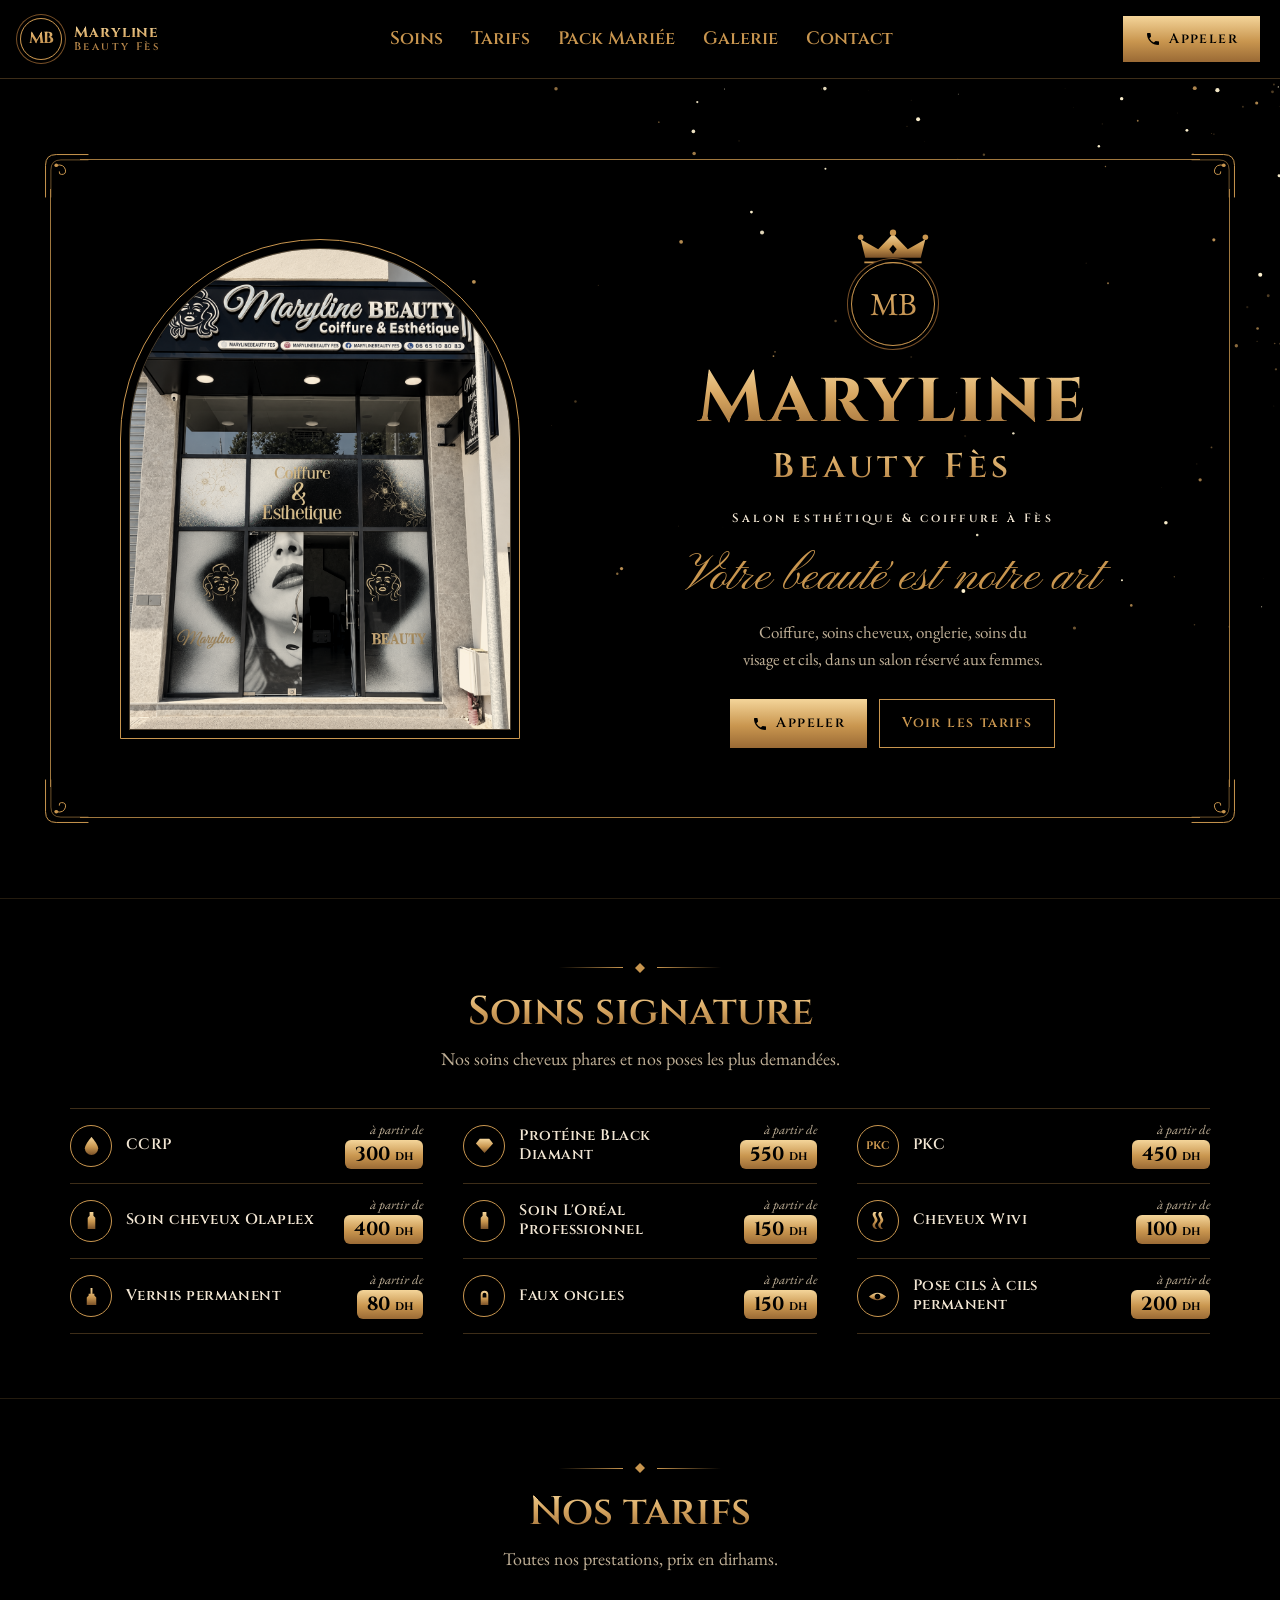
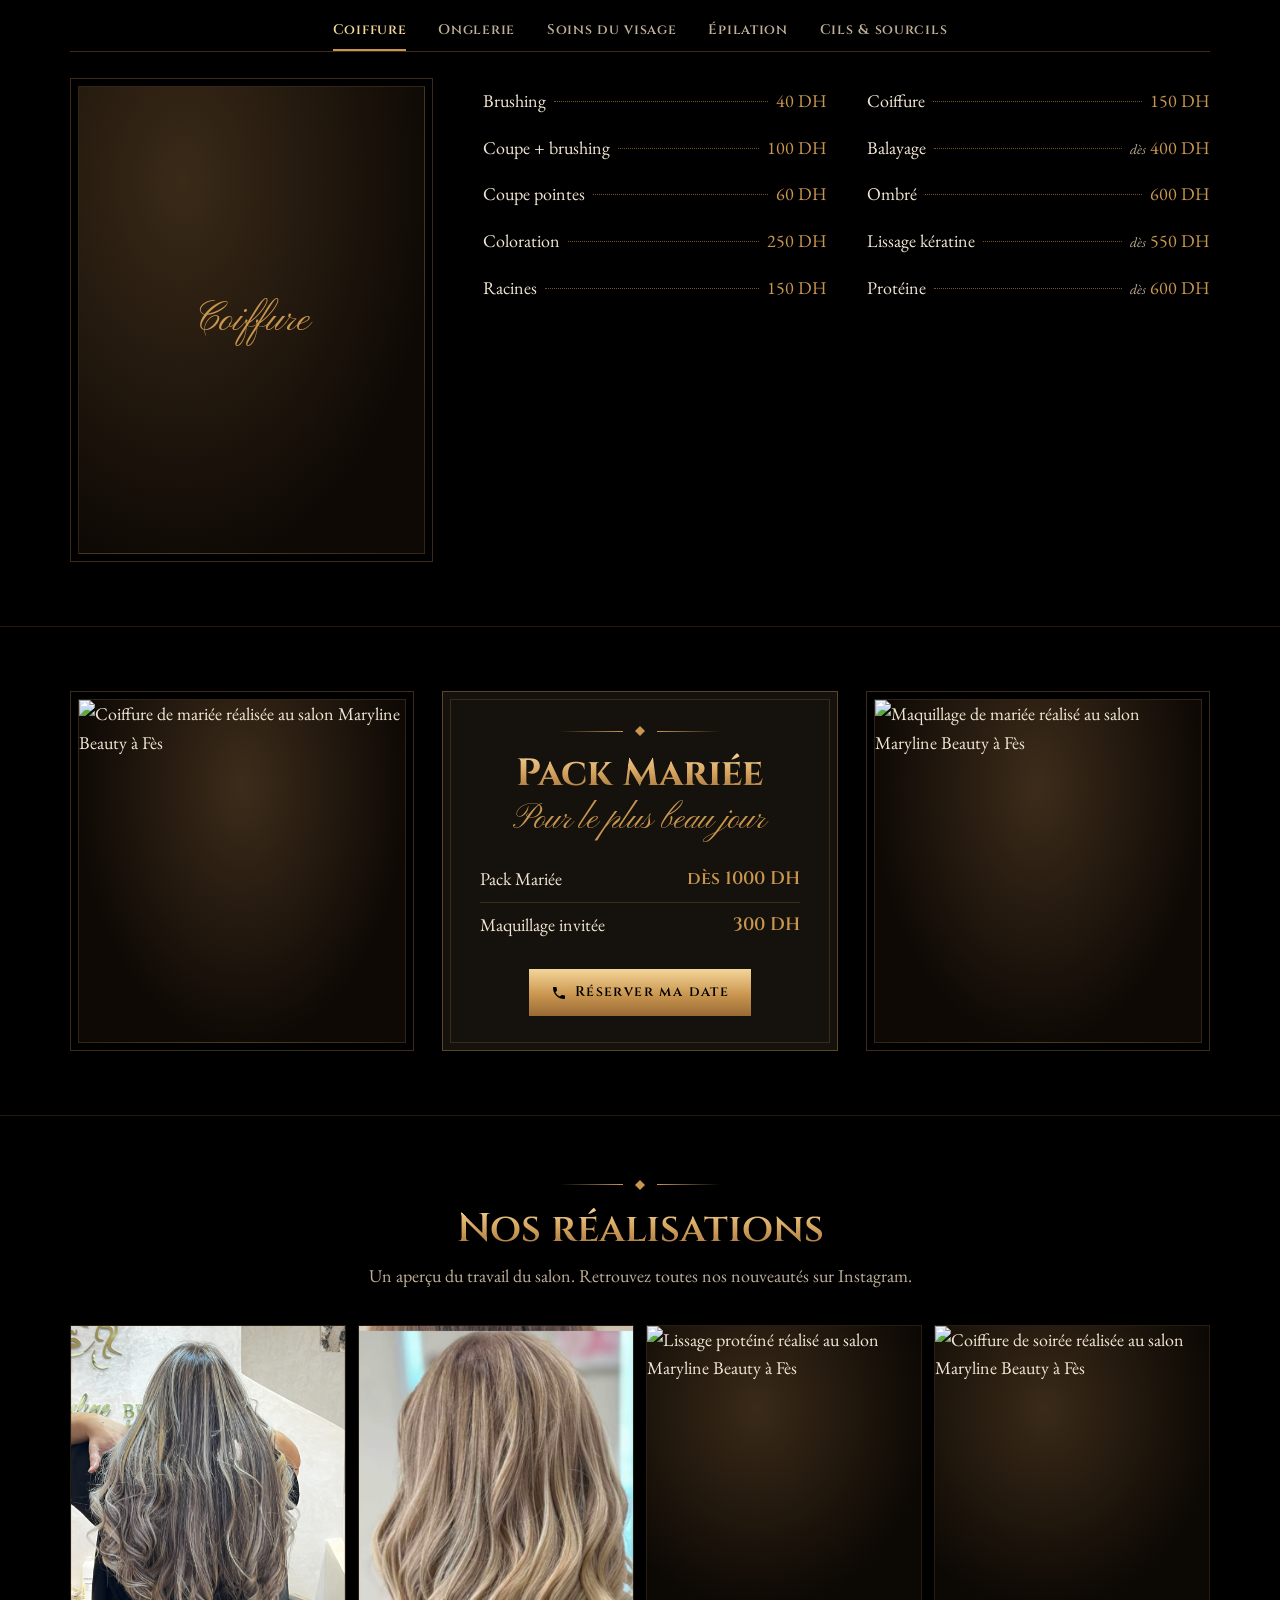
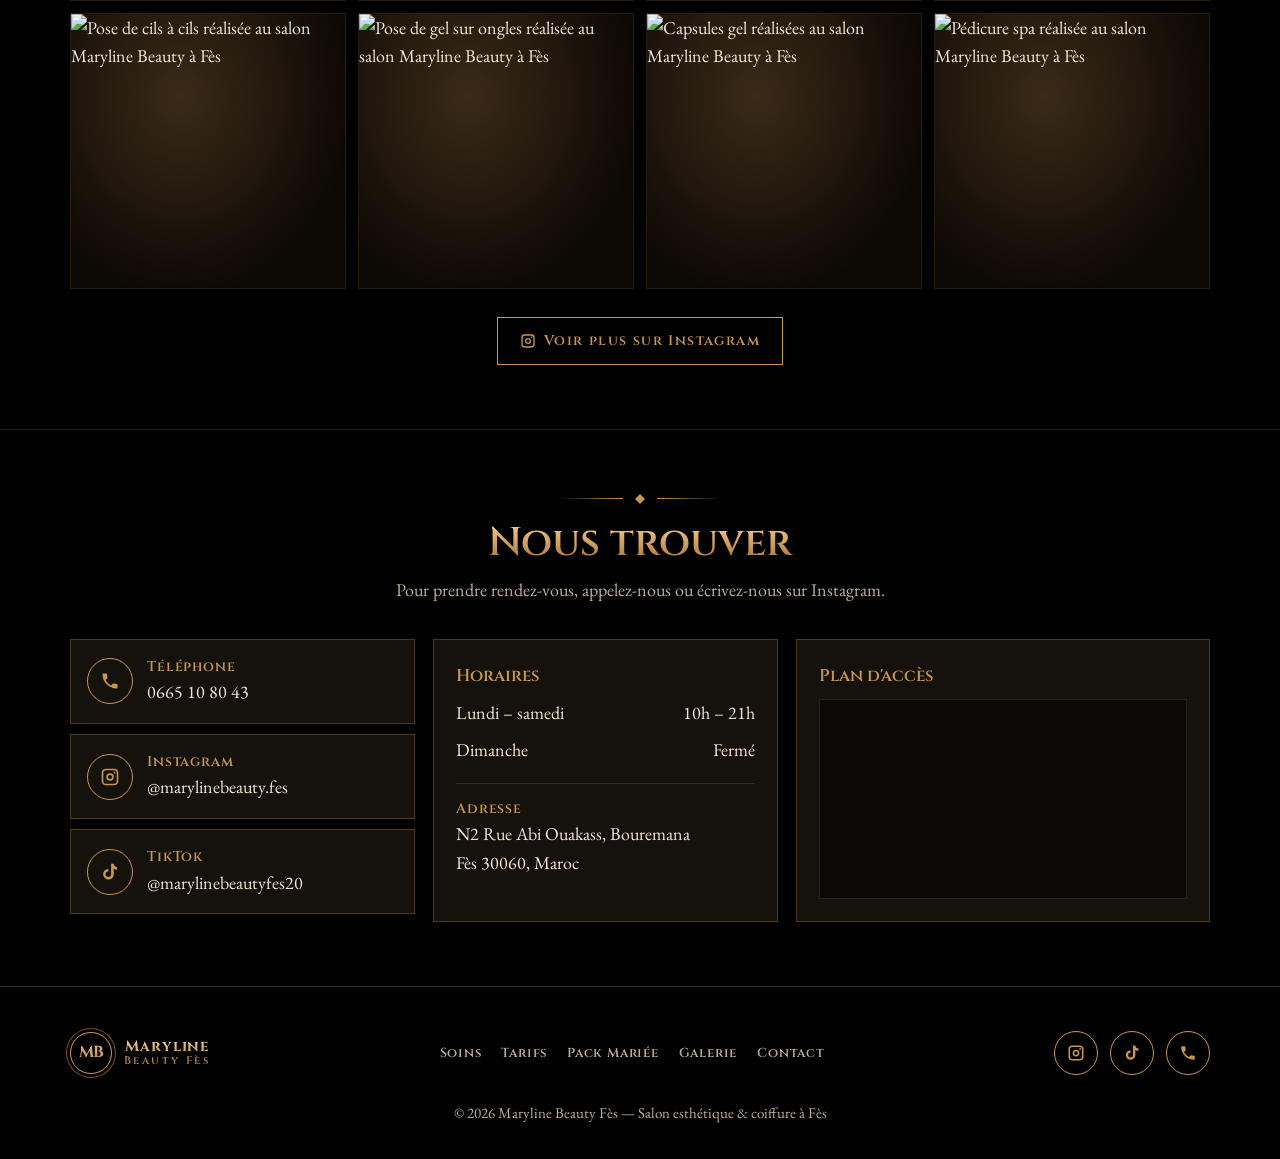
==== index.html @ 65587e4b "Validation Google Search Console" ====
<!doctype html>
<html lang="fr">
  <!-- ============================================================
     HEAD : réglages invisibles (SEO, partage, polices, styles)
     ============================================================ -->
  <head>
    <!-- Bases : accents et affichage mobile -->
    <meta charset="UTF-8" />
    <meta
      name="viewport"
      content="width=device-width, initial-scale=1, viewport-fit=cover"
    />

    <!-- SEO principal : titre et description dans Google -->
    <title>
      Maryline Beauty Fès | Salon de coiffure et institut de beauté à Fès
    </title>
    <meta
      name="description"
      content="Salon esthétique et coiffure pour femmes à Fès : lissage kératine, balayage, soins Olaplex, Hydrafacial, pose gel, cils à cils et Pack Mariée. Tarifs et contact."
    />
    <!-- À REMPLACER : https://marylinebeauty.ma par le vrai nom de domaine -->
    <link rel="canonical" href="https://marylinebeauty.ma/" />
    <meta
      name="google-site-verification"
      content="kxt799Z4i9WhkT7hOvJA0yRSAbAjdA8expSUQqzcWkM"
    />

    <!-- Icônes : onglet, iPhone, Android -->
    <link rel="icon" href="favicon.svg" type="image/svg+xml" />
    <link rel="apple-touch-icon" href="apple-touch-icon.png" />
    <link rel="manifest" href="site.webmanifest" />
    <meta name="theme-color" content="#000000" />

    <!-- Open Graph : aperçu lors du partage (WhatsApp, Facebook, Instagram) -->
    <meta property="og:type" content="website" />
    <meta property="og:locale" content="fr_MA" />
    <meta property="og:site_name" content="Maryline Beauty Fès" />
    <meta
      property="og:title"
      content="Maryline Beauty Fès — Salon esthétique & coiffure"
    />
    <meta
      property="og:description"
      content="Coiffure, soins cheveux, onglerie, soins du visage, cils et Pack Mariée à Fès."
    />
    <meta property="og:url" content="https://https://marylinebeauty.ma/" />
    <meta
      property="og:image"
      content="https://https://marylinebeauty.ma/images/partage/maryline-beauty-fes.jpg"
    />
    <meta property="og:image:width" content="1200" />
    <meta property="og:image:height" content="630" />
    <meta property="og:image:alt" content="Salon Maryline Beauty à Fès" />
    <meta name="twitter:card" content="summary_large_image" />

    <!-- Performance : police prioritaire, styles, script -->
    <link
      rel="preload"
      href="fonts/cinzel-700.woff2"
      as="font"
      type="font/woff2"
      crossorigin
    />
    <link rel="stylesheet" href="css/style.css?v=2" />
    <script src="js/main.js?v=2" defer></script>

    <!-- Données structurées : fiche entreprise locale pour Google -->
    <script type="application/ld+json">
      {
        "@context": "https://schema.org",
        "@type": ["BeautySalon", "HairSalon"],
        "@id": "https://https://marylinebeauty.ma/#salon",
        "name": "Maryline Beauty Fès",
        "description": "Salon esthétique et coiffure pour femmes à Fès.",
        "url": "https://https://marylinebeauty.ma/",
        "image": "https://https://marylinebeauty.ma/images/partage/maryline-beauty-fes.jpg",
        "telephone": "+212665108043",
        "priceRange": "20 DH – 1000 DH",
        "address": {
          "@type": "PostalAddress",
          "streetAddress": "N2 Rue Abi Ouakass, Bouremana",
          "addressLocality": "Fès",
          "postalCode": "30060",
          "addressCountry": "MA"
        },
        "openingHoursSpecification": {
          "@type": "OpeningHoursSpecification",
          "dayOfWeek": [
            "Monday",
            "Tuesday",
            "Wednesday",
            "Thursday",
            "Friday",
            "Saturday"
          ],
          "opens": "10:00",
          "closes": "21:00"
        },
        "sameAs": [
          "https://www.instagram.com/marylinebeauty.fes/",
          "https://www.tiktok.com/@marylinebeautyfes20"
        ]
      }
    </script>
  </head>

  <body id="top">
    <!-- ============================================================
       SYMBOLES SVG : boîte à icônes invisible, réutilisée avec <use>
       ============================================================ -->
    <svg
      width="0"
      height="0"
      style="position: absolute"
      aria-hidden="true"
      focusable="false"
    >
      <!-- Icônes de contact -->
      <symbol id="phone" viewBox="0 0 24 24">
        <path
          d="M6.6 10.8a15.1 15.1 0 0 0 6.6 6.6l2.2-2.2a1 1 0 0 1 1-.25 11.4 11.4 0 0 0 3.6.57 1 1 0 0 1 1 1V20a1 1 0 0 1-1 1A17 17 0 0 1 3 4a1 1 0 0 1 1-1h3.5a1 1 0 0 1 1 1c0 1.25.2 2.45.57 3.57a1 1 0 0 1-.25 1z"
        />
      </symbol>
      <symbol id="insta" viewBox="0 0 24 24">
        <path
          d="M7 2h10a5 5 0 0 1 5 5v10a5 5 0 0 1-5 5H7a5 5 0 0 1-5-5V7a5 5 0 0 1 5-5zm0 2a3 3 0 0 0-3 3v10a3 3 0 0 0 3 3h10a3 3 0 0 0 3-3V7a3 3 0 0 0-3-3zm5 3.5a4.5 4.5 0 1 1 0 9 4.5 4.5 0 0 1 0-9zm0 2a2.5 2.5 0 1 0 0 5 2.5 2.5 0 0 0 0-5zM17.5 5.3a1.2 1.2 0 1 1 0 2.4 1.2 1.2 0 0 1 0-2.4z"
        />
      </symbol>
      <symbol id="tiktok" viewBox="0 0 24 24">
        <path
          d="M16.5 2c.3 2.3 1.7 3.9 4 4.1v3.1a7.5 7.5 0 0 1-4-1.2v6.6A6.4 6.4 0 1 1 10 8.3v3.2a3.3 3.3 0 1 0 3.3 3.3V2z"
        />
      </symbol>
      <symbol id="pin" viewBox="0 0 24 24">
        <path
          d="M12 2a7 7 0 0 1 7 7c0 5-7 13-7 13S5 14 5 9a7 7 0 0 1 7-7zm0 4a3 3 0 1 0 0 6 3 3 0 0 0 0-6z"
        />
      </symbol>

      <!-- Dégradé or métallique (couronne et icônes de soins) -->
      <linearGradient id="goldFill" x1="0" y1="0" x2="0" y2="1">
        <stop offset="0" stop-color="#F4D59A" />
        <stop offset=".55" stop-color="#C9964F" />
        <stop offset="1" stop-color="#7A5128" />
      </linearGradient>

      <!-- Ornements : couronne, coin art déco, losange -->
      <symbol id="crown" viewBox="0 0 80 40">
        <path
          d="M10 31 L5 11 L24 22 L40 5 L56 22 L75 11 L70 31 Z"
          fill="url(#goldFill)"
        />
        <path d="M9 36 H71" stroke="currentColor" stroke-width="2" />
        <circle cx="5" cy="9" r="3" fill="currentColor" />
        <circle cx="40" cy="4" r="3.4" fill="currentColor" />
        <circle cx="75" cy="9" r="3" fill="currentColor" />
        <path d="M40 17 L44 22 L40 27 L36 22Z" fill="#000" />
      </symbol>
      <symbol id="corner" viewBox="0 0 60 60">
        <g fill="none" stroke="currentColor" stroke-width="1.3">
          <path d="M2 58 V16 Q2 2 16 2 H58" />
          <path d="M9 58 V22 Q9 9 22 9 H58" opacity=".55" />
          <path d="M16 16 q10 -2 12 6 q1 6 -5 6 q-4 0 -3 -4" />
        </g>
        <circle cx="16" cy="16" r="2.4" fill="currentColor" />
      </symbol>
      <symbol id="diamond" viewBox="0 0 12 12">
        <path d="M6 0 L12 6 L6 12 L0 6Z" />
      </symbol>

      <!-- Icônes des soins -->
      <symbol id="drop" viewBox="0 0 20 20">
        <path d="M10 1 C10 1 3 9 3 13 a7 7 0 0 0 14 0 C17 9 10 1 10 1Z" />
      </symbol>
      <symbol id="gem" viewBox="0 0 20 20">
        <path d="M5 3 H15 L19 8 L10 18 L1 8Z" />
      </symbol>
      <symbol id="bottle" viewBox="0 0 20 20">
        <path d="M8 1 H12 V5 L14 7 V19 H6 V7 L8 5Z" />
      </symbol>
      <symbol id="polish" viewBox="0 0 20 20">
        <path d="M9 1 H11 V7 H13 V9 L15 11 V19 H5 V11 L7 9 V7 H9Z" />
      </symbol>
      <symbol id="eye" viewBox="0 0 20 20">
        <path
          d="M1 10 Q10 2 19 10 Q10 18 1 10Z M10 7 a3 3 0 1 0 0.01 0Z"
          fill-rule="evenodd"
        />
      </symbol>
      <symbol id="wave" viewBox="0 0 20 20">
        <path
          d="M6 1 C2 5 10 8 6 12 C3 15 6 18 8 19 L10 19 C8 17 6 15 9 12 C13 8 5 5 9 1Z M12 1 C8 5 16 8 12 12 C9 15 12 18 14 19 L16 19 C14 17 12 15 15 12 C19 8 11 5 15 1Z"
        />
      </symbol>
      <symbol id="nail" viewBox="0 0 20 20">
        <path
          d="M6 19 V8 a4 4 0 0 1 8 0 V19Z M8 8 a2 2 0 0 1 4 0 V11 H8Z"
          fill-rule="evenodd"
        />
      </symbol>
    </svg>

    <!-- ============================================================
       EN-TÊTE : logo, menu, bouton Appeler, burger mobile
       ============================================================ -->
    <header class="site-header">
      <!-- Logo : monogramme + nom -->
      <a
        class="brand"
        href="#top"
        aria-label="Maryline Beauty Fès, retour en haut de page"
      >
        <span class="mono gold-text" aria-hidden="true">MB</span>
        <span class="brand-name gold-text" aria-hidden="true"
          >Maryline<small>Beauty Fès</small></span
        >
      </a>

      <!-- Menu ordinateur et tablette -->
      <nav class="nav" aria-label="Navigation principale">
        <a href="#soins">Soins</a>
        <a href="#tarifs">Tarifs</a>
        <a href="#mariee">Pack Mariée</a>
        <a href="#galerie">Galerie</a>
        <a href="#contact">Contact</a>
      </nav>

      <!-- Bouton Appeler (caché sur mobile, remplacé par la barre du bas) -->
      <a class="btn-appeler" href="tel:+212665108043">
        <svg aria-hidden="true"><use href="#phone" /></svg>
        Appeler
      </a>

      <!-- Bouton burger (mobile uniquement) -->
      <button
        class="burger"
        id="burger"
        type="button"
        aria-expanded="false"
        aria-controls="menu-mobile"
        aria-label="Ouvrir le menu"
      >
        <span></span>
        <span></span>
        <span></span>
      </button>

      <!-- Menu mobile (ouvert par le burger) -->
      <nav class="m-menu" id="menu-mobile" aria-label="Menu mobile" hidden>
        <a href="#soins">Soins</a>
        <a href="#tarifs">Tarifs</a>
        <a href="#mariee">Pack Mariée</a>
        <a href="#galerie">Galerie</a>
        <a href="#contact">Contact</a>
      </nav>
    </header>

    <!-- ============================================================
       CONTENU PRINCIPAL
       ============================================================ -->
    <main id="contenu">
      <!-- ==========================================================
         SECTION HERO : première impression (nom, slogan, photo)
         ========================================================== -->
      <section class="hero" id="hero" aria-label="Accueil">
        <!-- Poussière d'or animée (dessinée en JavaScript) -->
        <canvas class="dust" id="dust" aria-hidden="true"></canvas>

        <!-- Cadre art déco -->
        <div class="deco">
          <!-- Filets du cadre (haut, bas, gauche, droite) -->
          <span class="edge edge-t"></span>
          <span class="edge edge-b"></span>
          <span class="edge edge-l"></span>
          <span class="edge edge-r"></span>
          <!-- Coins en filigrane -->
          <svg class="coin coin-hg" aria-hidden="true">
            <use href="#corner" />
          </svg>
          <svg class="coin coin-hd" aria-hidden="true">
            <use href="#corner" />
          </svg>
          <svg class="coin coin-bg" aria-hidden="true">
            <use href="#corner" />
          </svg>
          <svg class="coin coin-bd" aria-hidden="true">
            <use href="#corner" />
          </svg>

          <div class="hero-grid">
            <!-- Textes du hero -->
            <div class="hero-text">
              <h1>
                <svg class="crown" aria-hidden="true">
                  <use href="#crown" />
                </svg>
                <span class="mono gold-text" aria-hidden="true">MB</span>
                <span class="wordmark gold-text shimmer">Maryline</span>
                <span class="wordmark-sub gold-text shimmer">Beauty Fès</span>
                <span class="tagline"
                  >Salon esthétique &amp; coiffure à Fès</span
                >
              </h1>
              <p class="slogan">Votre beauté est notre art</p>
              <p class="hero-intro">
                Coiffure, soins cheveux, onglerie, soins du visage et cils, dans
                un salon réservé aux femmes.
              </p>
              <div class="hero-btns">
                <a class="btn-appeler" href="tel:+212665108043">
                  <svg aria-hidden="true"><use href="#phone" /></svg>
                  Appeler
                </a>
                <a class="btn-contour" href="#tarifs">Voir les tarifs</a>
              </div>
            </div>

            <!-- Arche photo -->
            <div class="arch">
              <img
                class="arch-inner"
                src="images/salon/interieur-salon-maryline-beauty-fes.png"
                alt="Intérieur du salon Maryline Beauty à Fès"
                width="800"
                height="1000"
                fetchpriority="high"
              />
            </div>
          </div>
        </div>
      </section>

      <!-- ==========================================================
         SECTION SOINS SIGNATURE : soins phares avec prix
         ========================================================== -->
      <section class="section" id="soins" aria-labelledby="soins-titre">
        <div class="wrap">
          <div class="sec-head">
            <div class="divider" aria-hidden="true">
              <svg><use href="#diamond" /></svg>
            </div>
            <h2 id="soins-titre" class="gold-text">Soins signature</h2>
            <p>Nos soins cheveux phares et nos poses les plus demandées.</p>
          </div>

          <ul class="sig">
            <li>
              <span class="p-icon" aria-hidden="true"
                ><svg><use href="#drop" /></svg
              ></span>
              <span class="p-name">CCRP</span>
              <span class="p-price"
                ><small>à partir de</small
                ><span class="pill">300 <span>DH</span></span></span
              >
            </li>
            <li>
              <span class="p-icon" aria-hidden="true"
                ><svg><use href="#gem" /></svg
              ></span>
              <span class="p-name">Protéine Black Diamant</span>
              <span class="p-price"
                ><small>à partir de</small
                ><span class="pill">550 <span>DH</span></span></span
              >
            </li>
            <li>
              <span class="p-icon" aria-hidden="true">PKC</span>
              <span class="p-name">PKC</span>
              <span class="p-price"
                ><small>à partir de</small
                ><span class="pill">450 <span>DH</span></span></span
              >
            </li>
            <li>
              <span class="p-icon" aria-hidden="true"
                ><svg><use href="#bottle" /></svg
              ></span>
              <span class="p-name">Soin cheveux Olaplex</span>
              <span class="p-price"
                ><small>à partir de</small
                ><span class="pill">400 <span>DH</span></span></span
              >
            </li>
            <li>
              <span class="p-icon" aria-hidden="true"
                ><svg><use href="#bottle" /></svg
              ></span>
              <span class="p-name">Soin L'Oréal Professionnel</span>
              <span class="p-price"
                ><small>à partir de</small
                ><span class="pill">150 <span>DH</span></span></span
              >
            </li>
            <li>
              <span class="p-icon" aria-hidden="true"
                ><svg><use href="#wave" /></svg
              ></span>
              <span class="p-name">Cheveux Wivi</span>
              <span class="p-price"
                ><small>à partir de</small
                ><span class="pill">100 <span>DH</span></span></span
              >
            </li>
            <li>
              <span class="p-icon" aria-hidden="true"
                ><svg><use href="#polish" /></svg
              ></span>
              <span class="p-name">Vernis permanent</span>
              <span class="p-price"
                ><small>à partir de</small
                ><span class="pill">80 <span>DH</span></span></span
              >
            </li>
            <li>
              <!-- À CONFIRMER avec la cliente : "Faux angle" sur l'affiche -->
              <span class="p-icon" aria-hidden="true"
                ><svg><use href="#nail" /></svg
              ></span>
              <span class="p-name">Faux ongles</span>
              <span class="p-price"
                ><small>à partir de</small
                ><span class="pill">150 <span>DH</span></span></span
              >
            </li>
            <li>
              <span class="p-icon" aria-hidden="true"
                ><svg><use href="#eye" /></svg
              ></span>
              <span class="p-name">Pose cils à cils permanent</span>
              <span class="p-price"
                ><small>à partir de</small
                ><span class="pill">200 <span>DH</span></span></span
              >
            </li>
          </ul>
        </div>
      </section>

      <!-- ==========================================================
         SECTION TARIFS : tous les prix, rangés par catégorie
         ========================================================== -->
      <section class="section" id="tarifs" aria-labelledby="tarifs-titre">
        <div class="wrap">
          <div class="sec-head">
            <div class="divider" aria-hidden="true">
              <svg><use href="#diamond" /></svg>
            </div>
            <h2 id="tarifs-titre" class="gold-text">Nos tarifs</h2>
            <p>Toutes nos prestations, prix en dirhams.</p>
          </div>

          <!-- Onglets des catégories -->
          <div
            class="tabs"
            role="tablist"
            aria-label="Catégories de prestations"
          >
            <button
              type="button"
              role="tab"
              id="onglet-coiffure"
              aria-controls="panneau-coiffure"
              aria-selected="true"
            >
              Coiffure
            </button>
            <button
              type="button"
              role="tab"
              id="onglet-onglerie"
              aria-controls="panneau-onglerie"
              aria-selected="false"
              tabindex="-1"
            >
              Onglerie
            </button>
            <button
              type="button"
              role="tab"
              id="onglet-visage"
              aria-controls="panneau-visage"
              aria-selected="false"
              tabindex="-1"
            >
              Soins du visage
            </button>
            <button
              type="button"
              role="tab"
              id="onglet-epilation"
              aria-controls="panneau-epilation"
              aria-selected="false"
              tabindex="-1"
            >
              Épilation
            </button>
            <button
              type="button"
              role="tab"
              id="onglet-cils"
              aria-controls="panneau-cils"
              aria-selected="false"
              tabindex="-1"
            >
              Cils &amp; sourcils
            </button>
          </div>

          <!-- Contenu des onglets -->
          <div class="price-layout">
            <div class="cat-visual" aria-hidden="true">
              <div id="cat-label">Coiffure</div>
            </div>

            <div>
              <!-- Panneau Coiffure -->
              <div
                role="tabpanel"
                id="panneau-coiffure"
                aria-labelledby="onglet-coiffure"
              >
                <h3 class="sr-only">Tarifs coiffure</h3>
                <ul class="plist">
                  <li>
                    <span>Brushing</span
                    ><span class="dots" aria-hidden="true"></span><b>40 DH</b>
                  </li>
                  <li>
                    <span>Coupe + brushing</span
                    ><span class="dots" aria-hidden="true"></span><b>100 DH</b>
                  </li>
                  <li>
                    <span>Coupe pointes</span
                    ><span class="dots" aria-hidden="true"></span><b>60 DH</b>
                  </li>
                  <li>
                    <span>Coloration</span
                    ><span class="dots" aria-hidden="true"></span><b>250 DH</b>
                  </li>
                  <li>
                    <span>Racines</span
                    ><span class="dots" aria-hidden="true"></span><b>150 DH</b>
                  </li>
                  <li>
                    <span>Coiffure</span
                    ><span class="dots" aria-hidden="true"></span><b>150 DH</b>
                  </li>
                  <li>
                    <span>Balayage</span
                    ><span class="dots" aria-hidden="true"></span
                    ><b><em>dès</em> 400 DH</b>
                  </li>
                  <li>
                    <span>Ombré</span
                    ><span class="dots" aria-hidden="true"></span><b>600 DH</b>
                  </li>
                  <li>
                    <span>Lissage kératine</span
                    ><span class="dots" aria-hidden="true"></span
                    ><b><em>dès</em> 550 DH</b>
                  </li>
                  <li>
                    <span>Protéine</span
                    ><span class="dots" aria-hidden="true"></span
                    ><b><em>dès</em> 600 DH</b>
                  </li>
                </ul>
              </div>

              <!-- Panneau Onglerie -->
              <div
                role="tabpanel"
                id="panneau-onglerie"
                aria-labelledby="onglet-onglerie"
                hidden
              >
                <h3 class="sr-only">Tarifs onglerie</h3>
                <ul class="plist">
                  <li>
                    <span>Manucure</span
                    ><span class="dots" aria-hidden="true"></span><b>80 DH</b>
                  </li>
                  <li>
                    <span>Pédicure</span
                    ><span class="dots" aria-hidden="true"></span><b>120 DH</b>
                  </li>
                  <li>
                    <span>Pédicure spa</span
                    ><span class="dots" aria-hidden="true"></span><b>165 DH</b>
                  </li>
                  <li>
                    <span>Pédicure spa Skintruth</span
                    ><span class="dots" aria-hidden="true"></span><b>200 DH</b>
                  </li>
                  <li>
                    <span>Pose gel</span
                    ><span class="dots" aria-hidden="true"></span><b>199 DH</b>
                  </li>
                  <li>
                    <span>Capsules gel</span
                    ><span class="dots" aria-hidden="true"></span><b>249 DH</b>
                  </li>
                  <li>
                    <span>Semi-permanent</span
                    ><span class="dots" aria-hidden="true"></span><b>80 DH</b>
                  </li>
                  <li>
                    <span>BIAB</span
                    ><span class="dots" aria-hidden="true"></span><b>100 DH</b>
                  </li>
                </ul>
              </div>

              <!-- Panneau Soins du visage -->
              <div
                role="tabpanel"
                id="panneau-visage"
                aria-labelledby="onglet-visage"
                hidden
              >
                <h3 class="sr-only">Tarifs soins du visage</h3>
                <ul class="plist">
                  <li>
                    <span>Soin visage complet</span
                    ><span class="dots" aria-hidden="true"></span
                    ><b><em>dès</em> 150 DH</b>
                  </li>
                  <li>
                    <span>Hydrafacial</span
                    ><span class="dots" aria-hidden="true"></span><b>300 DH</b>
                  </li>
                  <li>
                    <span>Aqua peeling</span
                    ><span class="dots" aria-hidden="true"></span><b>300 DH</b>
                  </li>
                  <li>
                    <span>Nettoyage profond</span
                    ><span class="dots" aria-hidden="true"></span><b>200 DH</b>
                  </li>
                </ul>
              </div>

              <!-- Panneau Épilation -->
              <div
                role="tabpanel"
                id="panneau-epilation"
                aria-labelledby="onglet-epilation"
                hidden
              >
                <h3 class="sr-only">Tarifs épilation</h3>
                <ul class="plist">
                  <li>
                    <span>Sourcils</span
                    ><span class="dots" aria-hidden="true"></span><b>30 DH</b>
                  </li>
                  <li>
                    <span>Lèvre supérieure</span
                    ><span class="dots" aria-hidden="true"></span><b>20 DH</b>
                  </li>
                  <li>
                    <span>Aisselles</span
                    ><span class="dots" aria-hidden="true"></span><b>30 DH</b>
                  </li>
                  <li>
                    <span>Bras</span
                    ><span class="dots" aria-hidden="true"></span><b>70 DH</b>
                  </li>
                  <li>
                    <span>Demi-bras</span
                    ><span class="dots" aria-hidden="true"></span><b>40 DH</b>
                  </li>
                  <li>
                    <span>Demi-jambes</span
                    ><span class="dots" aria-hidden="true"></span><b>50 DH</b>
                  </li>
                  <li>
                    <span>Jambes complètes</span
                    ><span class="dots" aria-hidden="true"></span><b>80 DH</b>
                  </li>
                  <li>
                    <span>Maillot intégral</span
                    ><span class="dots" aria-hidden="true"></span><b>70 DH</b>
                  </li>
                  <li>
                    <span>Épilation complète</span
                    ><span class="dots" aria-hidden="true"></span><b>200 DH</b>
                  </li>
                </ul>
              </div>

              <!-- Panneau Cils & sourcils -->
              <div
                role="tabpanel"
                id="panneau-cils"
                aria-labelledby="onglet-cils"
                hidden
              >
                <h3 class="sr-only">Tarifs cils et sourcils</h3>
                <ul class="plist">
                  <li>
                    <span>Pose cils à cils</span
                    ><span class="dots" aria-hidden="true"></span><b>200 DH</b>
                  </li>
                  <li>
                    <span>Effet naturel</span
                    ><span class="dots" aria-hidden="true"></span><b>300 DH</b>
                  </li>
                  <li>
                    <span>Rehaussement des cils</span
                    ><span class="dots" aria-hidden="true"></span><b>300 DH</b>
                  </li>
                  <li>
                    <span>Faux cils</span
                    ><span class="dots" aria-hidden="true"></span><b>50 DH</b>
                  </li>
                  <li>
                    <span>Teinture sourcils</span
                    ><span class="dots" aria-hidden="true"></span><b>50 DH</b>
                  </li>
                </ul>
              </div>
            </div>
          </div>
        </div>
      </section>

      <!-- ==========================================================
         SECTION PACK MARIÉE : prestation phare, mise en avant
         ========================================================== -->
      <section class="section" id="mariee" aria-labelledby="mariee-titre">
        <div class="wrap">
          <div class="bridal">
            <!-- Photos : carrousel glissant sur mobile, de chaque côté sur ordinateur -->
            <!-- Photos : carrousel glissant sur mobile, de chaque côté sur ordinateur -->
            <div class="bridal-slider">
              <div class="photo">
                <img
                  src="images/mariee/coiffure-mariee-fes.jpg"
                  alt="Coiffure de mariée réalisée au salon Maryline Beauty à Fès"
                  width="800"
                  height="600"
                  loading="lazy"
                />
              </div>
              <div class="photo">
                <img
                  src="images/mariee/maquillage-mariee-fes.jpg"
                  alt="Maquillage de mariée réalisé au salon Maryline Beauty à Fès"
                  width="800"
                  height="600"
                  loading="lazy"
                />
              </div>
            </div>

            <!-- Points du carrousel (mobile uniquement) -->
            <div class="slider-dots" aria-hidden="true">
              <span class="dot is-active"></span>
              <span class="dot"></span>
            </div>

            <!-- Carte centrale -->
            <div class="card">
              <div class="divider" aria-hidden="true">
                <svg><use href="#diamond" /></svg>
              </div>
              <h2 id="mariee-titre" class="gold-text">Pack Mariée</h2>
              <p class="script">Pour le plus beau jour</p>
              <ul class="bridal-prices">
                <li><span>Pack Mariée</span><b>dès 1000 DH</b></li>
                <li><span>Maquillage invitée</span><b>300 DH</b></li>
              </ul>
              <a class="btn-appeler" href="tel:+212665108043">
                <svg aria-hidden="true"><use href="#phone" /></svg>
                Réserver ma date
              </a>
            </div>
          </div>
        </div>
      </section>

      <!-- ==========================================================
         SECTION GALERIE : réalisations du salon
         ========================================================== -->
      <section class="section" id="galerie" aria-labelledby="galerie-titre">
        <div class="wrap">
          <div class="sec-head">
            <div class="divider" aria-hidden="true">
              <svg><use href="#diamond" /></svg>
            </div>
            <h2 id="galerie-titre" class="gold-text">Nos réalisations</h2>
            <p>
              Un aperçu du travail du salon. Retrouvez toutes nos nouveautés sur
              Instagram.
            </p>
          </div>

          <!-- Grille de photos (À REMPLACER : chaque g-photo par une vraie <img>) -->
          <!-- Grille de photos -->
          <div class="gallery">
            <figure class="g-item">
              <img
                src="images/galerie/balayage-blond-miel-fes.jpeg"
                alt="Balayage blond miel réalisé au salon Maryline Beauty à Fès"
                width="600"
                height="600"
                loading="lazy"
              />
              <figcaption>Balayage</figcaption>
            </figure>

            <figure class="g-item">
              <img
                src="images/galerie/coloration-fes.PNG"
                alt="Coloration réalisée au salon Maryline Beauty à Fès"
                width="600"
                height="600"
                loading="lazy"
              />
              <figcaption>Coloration</figcaption>
            </figure>

            <figure class="g-item">
              <img
                src="images/galerie/lissage-proteine-fes.jpg"
                alt="Lissage protéiné réalisé au salon Maryline Beauty à Fès"
                width="600"
                height="600"
                loading="lazy"
              />
              <figcaption>Lissage protéiné</figcaption>
            </figure>

            <figure class="g-item">
              <img
                src="images/galerie/coiffure-soiree-fes.png"
                alt="Coiffure de soirée réalisée au salon Maryline Beauty à Fès"
                width="600"
                height="600"
                loading="lazy"
              />
              <figcaption>Coiffure de soirée</figcaption>
            </figure>

            <figure class="g-item">
              <img
                src="images/galerie/pose-cils-a-cils-fes.jpg"
                alt="Pose de cils à cils réalisée au salon Maryline Beauty à Fès"
                width="600"
                height="600"
                loading="lazy"
              />
              <figcaption>Cils à cils</figcaption>
            </figure>

            <figure class="g-item">
              <img
                src="images/galerie/pose-gel-ongles-fes.jpg"
                alt="Pose de gel sur ongles réalisée au salon Maryline Beauty à Fès"
                width="600"
                height="600"
                loading="lazy"
              />
              <figcaption>Pose gel</figcaption>
            </figure>

            <figure class="g-item">
              <img
                src="images/galerie/capsules-gel-fes.jpg"
                alt="Capsules gel réalisées au salon Maryline Beauty à Fès"
                width="600"
                height="600"
                loading="lazy"
              />
              <figcaption>Capsules gel</figcaption>
            </figure>

            <figure class="g-item">
              <img
                src="images/galerie/pedicure-spa-fes.jpg"
                alt="Pédicure spa réalisée au salon Maryline Beauty à Fès"
                width="600"
                height="600"
                loading="lazy"
              />
              <figcaption>Pédicure spa</figcaption>
            </figure>
          </div>

          <div class="gallery-cta">
            <a
              class="btn-contour"
              href="https://www.instagram.com/marylinebeauty.fes/"
              target="_blank"
              rel="noopener"
            >
              <svg aria-hidden="true"><use href="#insta" /></svg>
              Voir plus sur Instagram
            </a>
          </div>
        </div>
      </section>

      <!-- ==========================================================
         SECTION CONTACT : téléphone, réseaux, horaires, adresse
         ========================================================== -->
      <section class="section" id="contact" aria-labelledby="contact-titre">
        <div class="wrap">
          <div class="sec-head">
            <div class="divider" aria-hidden="true">
              <svg><use href="#diamond" /></svg>
            </div>
            <h2 id="contact-titre" class="gold-text">Nous trouver</h2>
            <p>
              Pour prendre rendez-vous, appelez-nous ou écrivez-nous sur
              Instagram.
            </p>
          </div>

          <div class="contact-grid">
            <!-- Moyens de contact -->
            <div class="c-list">
              <a class="c-item" href="tel:+212665108043">
                <span class="p-icon" aria-hidden="true"
                  ><svg><use href="#phone" /></svg
                ></span>
                <span><strong>Téléphone</strong>0665 10 80 43</span>
              </a>
              <a
                class="c-item"
                href="https://www.instagram.com/marylinebeauty.fes/"
                target="_blank"
                rel="noopener"
              >
                <span class="p-icon" aria-hidden="true"
                  ><svg><use href="#insta" /></svg
                ></span>
                <span><strong>Instagram</strong>@marylinebeauty.fes</span>
              </a>
              <a
                class="c-item"
                href="https://www.tiktok.com/@marylinebeautyfes20"
                target="_blank"
                rel="noopener"
              >
                <span class="p-icon" aria-hidden="true"
                  ><svg><use href="#tiktok" /></svg
                ></span>
                <span><strong>TikTok</strong>@marylinebeautyfes20</span>
              </a>
            </div>

            <!-- Horaires et adresse -->
            <div class="hours">
              <h3>Horaires</h3>
              <dl>
                <dt>Lundi – samedi</dt>
                <dd>10h – 21h</dd>
                <dt>Dimanche</dt>
                <dd>Fermé</dd>
              </dl>
              <address>
                <strong>Adresse</strong>
                N2 Rue Abi Ouakass, Bouremana<br />
                Fès 30060, Maroc
              </address>
            </div>

            <!-- Plan d'accès -->
            <div class="map">
              <h3>Plan d'accès</h3>
              <iframe
                class="map-box"
                src="https://www.google.com/maps/embed?pb=!1m18!1m12!1m3!1d3306.974904224946!2d-4.997143523762322!3d34.018855119491576!2m3!1f0!2f0!3f0!3m2!1i1024!2i768!4f13.1!3m3!1m2!1s0xd9f8be71bea1eb3%3A0x9509544c7f22340c!2sMaryline%20Beauty%20Fes!5e0!3m2!1sfr!2sbe!4v1790157804068!5m2!1sfr!2sbe"
                title="Plan d'accès au salon Maryline Beauty à Fès"
                loading="lazy"
                referrerpolicy="no-referrer-when-downgrade"
                allowfullscreen
              ></iframe>
            </div>
          </div>
        </div>
      </section>
    </main>

    <!-- ============================================================
       PIED DE PAGE
       ============================================================ -->
    <footer class="site-footer">
      <div class="wrap f-grid">
        <a
          class="brand"
          href="#top"
          aria-label="Maryline Beauty Fès, retour en haut de page"
        >
          <span class="mono gold-text" aria-hidden="true">MB</span>
          <span class="brand-name gold-text" aria-hidden="true"
            >Maryline<small>Beauty Fès</small></span
          >
        </a>

        <nav class="f-links" aria-label="Liens du pied de page">
          <a href="#soins">Soins</a>
          <a href="#tarifs">Tarifs</a>
          <a href="#mariee">Pack Mariée</a>
          <a href="#galerie">Galerie</a>
          <a href="#contact">Contact</a>
        </nav>

        <div class="socials">
          <a
            href="https://www.instagram.com/marylinebeauty.fes/"
            target="_blank"
            rel="noopener"
            aria-label="Instagram"
          >
            <svg aria-hidden="true"><use href="#insta" /></svg>
          </a>
          <a
            href="https://www.tiktok.com/@marylinebeautyfes20"
            target="_blank"
            rel="noopener"
            aria-label="TikTok"
          >
            <svg aria-hidden="true"><use href="#tiktok" /></svg>
          </a>
          <a href="tel:+212665108043" aria-label="Appeler le salon">
            <svg aria-hidden="true"><use href="#phone" /></svg>
          </a>
        </div>
      </div>

      <p class="copy">
        © 2026 Maryline Beauty Fès — Salon esthétique &amp; coiffure à Fès
      </p>
    </footer>

    <!-- ============================================================
       BARRE D'ACTION MOBILE : fixée en bas de l'écran
       ============================================================ -->
    <div class="m-bar">
      <a class="btn-appeler" href="tel:+212665108043">
        <svg aria-hidden="true"><use href="#phone" /></svg>
        Appeler
      </a>
      <a
        class="btn-contour"
        href="https://www.instagram.com/marylinebeauty.fes/"
        target="_blank"
        rel="noopener"
      >
        <svg aria-hidden="true"><use href="#insta" /></svg>
        Instagram
      </a>
    </div>
  </body>
</html>
---- css/style.css ----
/* ============================================================
   1. POLICES
   ============================================================ */

/* Cinzel : nom du salon, titres, boutons, menu */
@font-face {
  font-family: "Cinzel";
  src: url("../fonts/cinzel-600.woff2") format("woff2");
  font-weight: 600;
  font-style: normal;
  font-display: swap;
}

@font-face {
  font-family: "Cinzel";
  src: url("../fonts/cinzel-700.woff2") format("woff2");
  font-weight: 700;
  font-style: normal;
  font-display: swap;
}

/* EB Garamond : texte courant */
@font-face {
  font-family: "EB Garamond";
  src: url("../fonts/eb-garamond-400.woff2") format("woff2");
  font-weight: 400;
  font-style: normal;
  font-display: swap;
}

@font-face {
  font-family: "EB Garamond";
  src: url("../fonts/eb-garamond-400-italic.woff2") format("woff2");
  font-weight: 400;
  font-style: italic;
  font-display: swap;
}

/* Pinyon Script : calligraphie (slogan) */
@font-face {
  font-family: "Pinyon Script";
  src: url("../fonts/pinyon-script-400.woff2") format("woff2");
  font-weight: 400;
  font-style: normal;
  font-display: swap;
}

/* ============================================================
   2. BASES
   ============================================================ */

/* Le padding et la bordure sont comptés dans la largeur */
*,
*::before,
*::after {
  box-sizing: border-box;
}

/* Espace sous l'en-tête collant quand on clique sur un lien du menu */
html {
  scroll-padding-top: 80px;
}

/* Cache un élément à l'écran, mais le garde pour Google et les lecteurs d'écran */
.sr-only {
  position: absolute;
  width: 1px;
  height: 1px;
  margin: -1px;
  padding: 0;
  overflow: hidden;
  clip: rect(0 0 0 0);
  white-space: nowrap;
  border: 0;
}

/* Couleurs de la charte */
:root {
  --noir: #000000;
  --or: #c9964f;
  --ivoire: #f2e6d3;
}

body {
  margin: 0;
  background: var(--noir);
  color: var(--ivoire);
  font-family: "EB Garamond", Georgia, serif;
  font-size: 18px;
  line-height: 1.6;
  -webkit-text-size-adjust: 100%;
  text-size-adjust: 100%;
}

/* Sécurité : rien ne peut dépasser la largeur de l'écran */
html,
body {
  overflow-x: hidden;
  max-width: 100%;
}

/* Les médias ne dépassent jamais de leur conteneur */
img,
svg,
iframe,
canvas {
  max-width: 100%;
}

a {
  color: var(--or);
  text-decoration: none;
}

/* Texte en or métallique (réutilisable partout) */
.gold-text {
  background: linear-gradient(180deg, #f4d59a, #d6a560 45%, #9a6a35);
  -webkit-background-clip: text;
  background-clip: text;
  -webkit-text-fill-color: transparent;
}

/* ============================================================
   3. BOUTONS
   ============================================================ */

/* Bouton principal : fond doré */
.btn-appeler {
  display: inline-flex;
  align-items: center;
  gap: 8px;
  padding: 12px 22px;
  background: linear-gradient(180deg, #f4d59a, #c9964f 55%, #9a6a35);
  color: #000000;
  font-family: "Cinzel", "Times New Roman", serif;
  font-weight: 600;
  font-size: 14px;
  letter-spacing: 0.1em;
}

.btn-appeler svg {
  width: 16px;
  height: 16px;
  fill: currentColor;
}

/* Bouton secondaire : contour doré */
.btn-contour {
  display: inline-flex;
  align-items: center;
  justify-content: center;
  gap: 8px;
  padding: 12px 22px;
  border: 1px solid var(--or);
  color: var(--or);
  font-family: "Cinzel", "Times New Roman", serif;
  font-weight: 600;
  font-size: 14px;
  letter-spacing: 0.1em;
}

.btn-contour svg {
  width: 16px;
  height: 16px;
  fill: currentColor;
}

/* ============================================================
   4. EN-TÊTE
   ============================================================ */

.site-header {
  position: sticky;
  top: 0;
  z-index: 40;
  display: flex;
  align-items: center;
  justify-content: space-between;
  padding: 16px 20px;
  background: rgba(0, 0, 0, 0.88);
  -webkit-backdrop-filter: blur(8px);
  backdrop-filter: blur(8px);
  border-bottom: 1px solid rgba(201, 150, 79, 0.3);
}

/* Logo */
.brand {
  display: flex;
  align-items: center;
  gap: 12px;
  font-family: "Cinzel", "Times New Roman", serif;
  font-weight: 700;
}

/* Monogramme MB à double anneau */
.mono {
  width: 42px;
  height: 42px;
  border-radius: 50%;
  border: 1.5px solid var(--or);
  box-shadow:
    0 0 0 3px var(--noir),
    0 0 0 4px #7a5128;
  display: grid;
  place-items: center;
  font-size: 16px;
  letter-spacing: -0.04em;
}

.brand-name {
  font-size: 15px;
  line-height: 1.1;
  letter-spacing: 0.06em;
}

.brand-name small {
  display: block;
  font-size: 11px;
  font-weight: 600;
  letter-spacing: 0.22em;
}

/* Menu ordinateur */
.nav {
  display: flex;
  gap: 24px;
}

.nav a {
  position: relative;
  padding: 8px 2px;
  font-family: "Cinzel", "Times New Roman", serif;
  font-weight: 600;
}

/* Trait doré sous les liens au survol */
.nav a::after {
  content: "";
  position: absolute;
  left: 0;
  right: 0;
  bottom: 2px;
  height: 1px;
  background: var(--or);
  transform: scaleX(0);
  transition: transform 0.3s ease;
}

.nav a:hover::after,
.nav a:focus-visible::after {
  transform: scaleX(1);
}

/* Bouton burger (caché sur ordinateur) */
.burger {
  display: none;
  width: 46px;
  height: 46px;
  padding: 0;
  background: none;
  border: 1px solid rgba(201, 150, 79, 0.3);
  cursor: pointer;
  flex-direction: column;
  justify-content: center;
  align-items: center;
  gap: 6px;
}

.burger span {
  display: block;
  width: 22px;
  height: 1.5px;
  background: var(--or);
  transition:
    transform 0.3s ease,
    opacity 0.3s ease;
}

/* Burger → croix quand le menu est ouvert */
.burger[aria-expanded="true"] span:nth-child(1) {
  transform: translateY(7.5px) rotate(45deg);
}

.burger[aria-expanded="true"] span:nth-child(2) {
  opacity: 0;
}

.burger[aria-expanded="true"] span:nth-child(3) {
  transform: translateY(-7.5px) rotate(-45deg);
}

/* Menu mobile déroulant */
.m-menu {
  position: absolute;
  top: 100%;
  left: 0;
  right: 0;
  background: rgba(0, 0, 0, 0.95);
  border-bottom: 1px solid rgba(201, 150, 79, 0.3);
  padding: 14px 0 22px;
}

.m-menu a {
  display: block;
  text-align: center;
  font-family: "Cinzel", "Times New Roman", serif;
  font-weight: 600;
  font-size: 18px;
  letter-spacing: 0.08em;
  padding: 12px;
}

/* Barre d'action mobile (cachée par défaut) */
.m-bar {
  display: none;
}

/* ============================================================
   5. HERO
   ============================================================ */

.hero {
  position: relative;
  overflow: hidden;
  padding: 60px 20px;
}

/* Poussière d'or (canvas) */
.dust {
  position: absolute;
  top: 0;
  right: 0;
  width: 65%;
  height: 70%;
  pointer-events: none;
}

/* Cadre art déco */
.deco {
  position: relative;
  max-width: 1180px;
  margin: 0 auto;
  padding: 40px 20px;
}

/* Filets du cadre */
.edge {
  position: absolute;
  background: var(--or);
  opacity: 0.8;
}

.edge-t,
.edge-b {
  height: 1px;
  left: 30px;
  right: 30px;
}

.edge-l,
.edge-r {
  width: 1px;
  top: 30px;
  bottom: 30px;
}

.edge-t {
  top: 0;
}
.edge-b {
  bottom: 0;
}
.edge-l {
  left: 0;
}
.edge-r {
  right: 0;
}

/* Coins en filigrane (un dessin, retourné en miroir) */
.coin {
  position: absolute;
  width: 46px;
  height: 46px;
  color: var(--or);
}

.coin-hg {
  top: -6px;
  left: -6px;
}
.coin-hd {
  top: -6px;
  right: -6px;
  transform: scaleX(-1);
}
.coin-bg {
  bottom: -6px;
  left: -6px;
  transform: scaleY(-1);
}
.coin-bd {
  bottom: -6px;
  right: -6px;
  transform: scale(-1);
}

/* Textes du hero */
.hero-text {
  text-align: center;
}

.hero h1 {
  margin: 0;
  font-weight: 400;
  display: flex;
  flex-direction: column;
  align-items: center;
}

.crown {
  width: 74px;
  height: 37px;
  color: var(--or);
}

.hero .mono {
  width: 84px;
  height: 84px;
  font-size: 32px;
  margin-top: -4px;
}

.wordmark {
  margin-top: 18px;
  font-family: "Cinzel", "Times New Roman", serif;
  font-weight: 700;
  font-size: clamp(40px, 11vw, 72px);
  line-height: 1;
  letter-spacing: 0.04em;
}

.wordmark-sub {
  margin-top: 4px;
  font-family: "Cinzel", "Times New Roman", serif;
  font-weight: 600;
  font-size: clamp(21px, 5.6vw, 34px);
  letter-spacing: 0.14em;
}

.tagline {
  margin-top: 14px;
  font-family: "Cinzel", "Times New Roman", serif;
  font-weight: 600;
  font-size: 12px;
  letter-spacing: 0.26em;
  color: var(--ivoire);
  text-wrap: balance;
}

.slogan {
  margin: 22px 0 14px;
  font-family: "Pinyon Script", cursive;
  font-size: clamp(34px, 8vw, 50px);
  line-height: 1.1;
  color: var(--or);
  text-wrap: balance;
}

.hero-intro {
  max-width: 30em;
  margin: 0 auto 26px;
  font-size: 17px;
  color: #bfaf96;
  text-wrap: balance;
}

.hero-btns {
  display: flex;
  flex-wrap: wrap;
  gap: 12px;
  justify-content: center;
}

/* Arche photo */
.arch {
  width: 100%;
  max-width: 400px;
  aspect-ratio: 4 / 5;
  margin: 60px auto 0;
  padding: 8px;
  border: 1px solid var(--or);
  border-radius: 999px 999px 0 0;
}

.arch-inner {
  width: 100%;
  height: 100%;
  object-fit: cover;
  border: 1px solid rgba(201, 150, 79, 0.4);
  border-radius: 999px 999px 0 0;
  background: radial-gradient(ellipse at 50% 30%, #3a2a18, #120c06 70%);
  display: grid;
  place-items: center;
  color: #bfaf96;
  font-style: italic;
  filter: saturate(0.55) contrast(1.05) brightness(0.9) sepia(0.25);
}

/* ============================================================
   6. SECTIONS : éléments communs
   ============================================================ */

.wrap {
  max-width: 1180px;
  margin: 0 auto;
  padding: 0 20px;
}

.section {
  padding: 64px 0;
  border-top: 1px solid rgba(201, 150, 79, 0.18);
}

/* Titre de section */
.sec-head {
  text-align: center;
  margin-bottom: 34px;
}

.sec-head h2 {
  margin: 0;
  font-family: "Cinzel", "Times New Roman", serif;
  font-weight: 600;
  font-size: clamp(26px, 6vw, 40px);
  line-height: 1.15;
}

.sec-head p {
  max-width: 34em;
  margin: 10px auto 0;
  color: #bfaf96;
  text-wrap: balance;
}

/* Séparateur doré avec losange */
.divider {
  display: flex;
  align-items: center;
  justify-content: center;
  gap: 12px;
  margin-bottom: 16px;
}

.divider::before,
.divider::after {
  content: "";
  width: 64px;
  height: 1px;
  background: linear-gradient(90deg, transparent, var(--or));
}

.divider::after {
  background: linear-gradient(90deg, var(--or), transparent);
}

.divider svg {
  width: 10px;
  height: 10px;
  fill: var(--or);
}

/* ============================================================
   7. SECTION SOINS SIGNATURE
   ============================================================ */

.sig {
  list-style: none;
  margin: 0;
  padding: 0;
  display: grid;
  border-top: 1px solid rgba(201, 150, 79, 0.3);
}

.sig li {
  display: flex;
  align-items: center;
  gap: 14px;
  padding: 14px 0;
  border-bottom: 1px solid rgba(201, 150, 79, 0.3);
}

/* Icône ronde */
.p-icon {
  flex: none;
  width: 42px;
  height: 42px;
  border-radius: 50%;
  border: 1px solid var(--or);
  display: grid;
  place-items: center;
  font-family: "Cinzel", "Times New Roman", serif;
  font-weight: 700;
  font-size: 11px;
  color: var(--or);
}

.p-icon svg {
  width: 19px;
  height: 19px;
  fill: url(#goldFill);
}

/* Nom du soin */
.p-name {
  flex: 1;
  min-width: 0;
  font-family: "Cinzel", "Times New Roman", serif;
  font-weight: 600;
  font-size: 15px;
  line-height: 1.25;
  letter-spacing: 0.03em;
}

/* Prix */
.p-price {
  text-align: right;
  line-height: 1.1;
}

.p-price small {
  display: block;
  margin-bottom: 3px;
  font-style: italic;
  font-size: 13px;
  color: #bfaf96;
}

/* Étiquette dorée du prix */
.pill {
  display: inline-block;
  padding: 4px 10px;
  border-radius: 6px;
  background: linear-gradient(180deg, #f4d59a, #c9964f 55%, #9a6a35);
  color: #000000;
  font-family: "Cinzel", "Times New Roman", serif;
  font-weight: 700;
  font-size: 19px;
  white-space: nowrap;
}

.pill span {
  font-size: 11px;
}

/* ============================================================
   8. SECTION TARIFS
   ============================================================ */

/* Onglets */
.tabs {
  display: flex;
  flex-wrap: wrap;
  justify-content: center;
  gap: 8px 4px;
  border-bottom: 1px solid rgba(201, 150, 79, 0.3);
}

.tabs button {
  position: relative;
  padding: 12px 14px;
  background: none;
  border: 0;
  cursor: pointer;
  font-family: "Cinzel", "Times New Roman", serif;
  font-weight: 600;
  font-size: 14px;
  letter-spacing: 0.05em;
  color: #bfaf96;
}

/* Onglet actif */
.tabs button[aria-selected="true"] {
  color: #f4d59a;
}

.tabs button[aria-selected="true"]::after {
  content: "";
  position: absolute;
  left: 14px;
  right: 14px;
  bottom: 0;
  height: 2px;
  background: var(--or);
}

/* Disposition : visuel + listes */
.price-layout {
  display: grid;
  gap: 26px;
  margin-top: 26px;
}

/* Visuel de la catégorie */
.cat-visual {
  aspect-ratio: 16 / 10;
  padding: 7px;
  border: 1px solid rgba(201, 150, 79, 0.3);
}

.cat-visual div {
  height: 100%;
  border: 1px solid rgba(201, 150, 79, 0.2);
  background: radial-gradient(ellipse at 30% 20%, #3a2a18, #0e0905 75%);
  display: grid;
  place-items: center;
  font-family: "Pinyon Script", cursive;
  font-size: 40px;
  color: var(--or);
}

/* Lignes de prix avec pointillés */
.plist {
  list-style: none;
  margin: 0;
  padding: 0;
}

.plist li {
  display: flex;
  align-items: baseline;
  gap: 8px;
  padding: 9px 0;
  break-inside: avoid;
}

.dots {
  flex: 1;
  min-width: 16px;
  border-bottom: 1px dotted #7a5128;
  transform: translateY(-5px);
}

.plist b {
  font-weight: 400;
  color: var(--or);
  white-space: nowrap;
}

.plist em {
  font-size: 14px;
  color: #bfaf96;
}

/* ============================================================
   8 bis. SECTION PACK MARIÉE
   ============================================================ */

.bridal {
  display: grid;
  gap: 22px;
}

/* Carrousel des photos (mobile) */
.bridal-slider {
  display: grid;
  grid-auto-flow: column;
  grid-auto-columns: 100%;
  gap: 10px;
  overflow-x: auto;
  scroll-snap-type: x mandatory;
  scrollbar-width: none;
}

.bridal-slider::-webkit-scrollbar {
  display: none;
}

.bridal-slider .photo {
  scroll-snap-align: center;
}

/* Points indicateurs du carrousel */
.slider-dots {
  display: flex;
  justify-content: center;
  gap: 8px;
  margin-top: 12px;
}

.dot {
  width: 8px;
  height: 8px;
  border-radius: 50%;
  border: 1px solid var(--or);
  transition:
    background 0.3s ease,
    transform 0.3s ease;
}

.dot.is-active {
  background: var(--or);
  transform: scale(1.25);
}

/* Cadres photo */
.photo {
  aspect-ratio: 4 / 3;
  padding: 7px;
  border: 1px solid rgba(201, 150, 79, 0.3);
}

.photo div,
.photo img {
  display: block;
  width: 100%;
  height: 100%;
  object-fit: cover;
  border: 1px solid rgba(201, 150, 79, 0.2);
  background: radial-gradient(ellipse at 50% 25%, #3d2c1a, #0e0905 72%);
}

/* Carte centrale, façon faire-part */
.card {
  position: relative;
  display: grid;
  justify-items: center;
  align-content: center;
  padding: 34px 24px;
  background: #15110c;
  border: 1px solid rgba(201, 150, 79, 0.4);
  text-align: center;
}

.card::before {
  content: "";
  position: absolute;
  inset: 7px;
  border: 1px solid rgba(201, 150, 79, 0.2);
  pointer-events: none;
}

.card h2 {
  margin: 0;
  font-family: "Cinzel", "Times New Roman", serif;
  font-weight: 700;
  font-size: clamp(28px, 6vw, 38px);
  line-height: 1.15;
}

.script {
  margin: 4px 0 10px;
  font-family: "Pinyon Script", cursive;
  font-size: 34px;
  line-height: 1.2;
  color: var(--or);
}

/* Liste des 2 prix */
.bridal-prices {
  list-style: none;
  width: 100%;
  max-width: 320px;
  margin: 6px 0 22px;
  padding: 0;
}

.bridal-prices li {
  display: flex;
  justify-content: space-between;
  gap: 12px;
  padding: 8px 0;
  border-bottom: 1px solid rgba(201, 150, 79, 0.2);
}

.bridal-prices li:last-child {
  border-bottom: 0;
}

.bridal-prices b {
  font-family: "Cinzel", "Times New Roman", serif;
  font-weight: 600;
  color: var(--or);
  white-space: nowrap;
}

/* ============================================================
   8 ter. SECTION GALERIE
   ============================================================ */

.gallery {
  display: grid;
  grid-template-columns: repeat(2, minmax(0, 1fr));
  gap: 8px;
  margin-bottom: 28px;
}

/* Une vignette */
.g-item {
  position: relative;
  margin: 0;
  aspect-ratio: 1 / 1;
  overflow: hidden;
  border: 1px solid rgba(201, 150, 79, 0.2);
}

/* La photo (provisoire ou vraie image) */
.g-photo,
.g-item img {
  display: block;
  width: 100%;
  height: 100%;
  object-fit: cover;
  background: radial-gradient(ellipse at 40% 30%, #3a2a18, #0c0804 75%);
  transition: transform 0.6s ease;
}

/* Légende en bas de la vignette */
.g-item figcaption {
  position: absolute;
  left: 0;
  right: 0;
  bottom: 0;
  padding: 26px 10px 10px;
  background: linear-gradient(transparent, rgba(0, 0, 0, 0.85));
  font-family: "Cinzel", "Times New Roman", serif;
  font-weight: 600;
  font-size: 12px;
  letter-spacing: 0.08em;
  color: #f4d59a;
}

/* Sur ordinateur (souris) : légende et zoom au survol */
@media (hover: hover) {
  .g-item figcaption {
    opacity: 0;
    transform: translateY(6px);
    transition:
      opacity 0.3s ease,
      transform 0.3s ease;
  }

  .g-item:hover figcaption {
    opacity: 1;
    transform: none;
  }

  .g-item:hover .g-photo,
  .g-item:hover img {
    transform: scale(1.05);
  }
}

.gallery-cta {
  text-align: center;
}

/* ============================================================
   8 quater. SECTION CONTACT
   ============================================================ */

.contact-grid {
  display: grid;
  gap: 18px;
}

/* Liste des moyens de contact */
.c-list {
  display: grid;
  gap: 10px;
  align-content: start;
}

.c-item {
  display: flex;
  align-items: center;
  gap: 14px;
  padding: 16px;
  background: #15110c;
  border: 1px solid rgba(201, 150, 79, 0.3);
  color: var(--ivoire);
  transition:
    border-color 0.3s ease,
    transform 0.3s ease;
}

.c-item:hover,
.c-item:focus-visible {
  border-color: var(--or);
  transform: translateY(-1px);
}

.c-item .p-icon {
  width: 46px;
  height: 46px;
}

.c-item svg {
  width: 20px;
  height: 20px;
  fill: var(--or);
}

.c-item strong {
  display: block;
  font-family: "Cinzel", "Times New Roman", serif;
  font-weight: 600;
  font-size: 14px;
  letter-spacing: 0.06em;
  color: var(--or);
}

/* Horaires et adresse */
.hours,
.map {
  padding: 22px;
  background: #15110c;
  border: 1px solid rgba(201, 150, 79, 0.3);
}

.hours h3,
.map h3 {
  margin: 0 0 10px;
  font-family: "Cinzel", "Times New Roman", serif;
  font-weight: 600;
  font-size: 17px;
  color: var(--or);
}

.hours dl {
  display: grid;
  grid-template-columns: 1fr auto;
  gap: 8px 16px;
  margin: 0;
}

.hours dd {
  margin: 0;
  text-align: right;
}

.hours-note {
  margin: 10px 0 0;
  font-style: italic;
  color: #bfaf96;
}

.hours address {
  display: block;
  margin-top: 18px;
  padding-top: 14px;
  border-top: 1px solid rgba(201, 150, 79, 0.2);
  font-style: normal;
}

.hours address strong {
  display: block;
  font-family: "Cinzel", "Times New Roman", serif;
  font-weight: 600;
  font-size: 14px;
  letter-spacing: 0.06em;
  color: var(--or);
}

/* Informations encore manquantes */
.todo {
  color: #f4d59a;
  font-style: italic;
}

/* Plan d'accès */
.map-box {
  width: 100%;
  min-height: 200px;
  height: calc(100% - 40px);
  display: grid;
  place-items: center;
  border: 0;
  border: 1px solid rgba(201, 150, 79, 0.2);
  background: #0e0905;
  filter: grayscale(0.3) brightness(0.85);
}

/* ============================================================
   8 quinquies. PIED DE PAGE
   ============================================================ */

.site-footer {
  padding: 44px 0 34px;
  border-top: 1px solid rgba(201, 150, 79, 0.3);
  text-align: center;
}

.f-grid {
  display: grid;
  gap: 22px;
  justify-items: center;
}

.f-links {
  display: flex;
  flex-wrap: wrap;
  justify-content: center;
  gap: 6px 20px;
}

.f-links a {
  font-family: "Cinzel", "Times New Roman", serif;
  font-weight: 600;
  font-size: 13px;
  letter-spacing: 0.06em;
  color: #bfaf96;
  transition: color 0.3s ease;
}

.f-links a:hover,
.f-links a:focus-visible {
  color: var(--or);
}

.socials {
  display: flex;
  gap: 12px;
}

.socials a {
  width: 44px;
  height: 44px;
  border-radius: 50%;
  border: 1px solid var(--or);
  display: grid;
  place-items: center;
  transition: background 0.3s ease;
}

.socials a:hover,
.socials a:focus-visible {
  background: rgba(201, 150, 79, 0.15);
}

.socials svg {
  width: 18px;
  height: 18px;
  fill: var(--or);
}

.copy {
  margin: 26px 0 0;
  font-size: 15px;
  color: #bfaf96;
}

/* ============================================================
   8 sexies. PAGE 404
   ============================================================ */

.page-404 {
  min-height: 100svh;
  display: grid;
  justify-items: center;
  align-content: center;
  padding: 40px 20px;
  text-align: center;
}

.page-404 .mono {
  width: 84px;
  height: 84px;
  font-size: 32px;
  margin-top: -4px;
}

.page-404 h1 {
  margin: 10px 0 0;
}

/* ============================================================
   9. RESPONSIVE : TÉLÉPHONE (759px et moins)
   ============================================================ */

@media (max-width: 759px) {
  /* En-tête : menu caché, burger visible */
  .nav {
    display: none;
  }

  .burger {
    display: flex;
  }

  /* Le bouton Appeler passe dans la barre du bas */
  .site-header .btn-appeler {
    display: none;
  }

  /* Barre d'action fixée en bas de l'écran */
  .m-bar {
    display: grid;
    grid-template-columns: 1fr 1fr;
    gap: 8px;
    position: fixed;
    left: 0;
    right: 0;
    bottom: 0;
    z-index: 30;
    padding: 10px 12px calc(10px + env(safe-area-inset-bottom));
    background: rgba(0, 0, 0, 0.94);
    border-top: 1px solid var(--or);
  }

  .m-bar a {
    justify-content: center;
    min-height: 48px;
    padding: 0 10px;
  }

  /* Espace en bas pour que la barre ne cache pas la fin de la page */
  body {
    padding-bottom: 76px;
  }

  /* Hero plus compact */
  .hero {
    padding: 28px 12px 56px;
  }

  .deco {
    padding: 34px 16px;
  }

  .arch {
    margin: 100px auto 0;
  }

  /* Tarifs : ajuster les lignes de prix sur petit écran */
  .plist li {
    font-size: 16px;
  }

  .plist b {
    flex: none;
  }

  .plist li > span:first-child {
    flex: 0 1 auto;
    min-width: 0;
  }

  .dots {
    flex: 1 1 10px;
    min-width: 10px;
  }

  .plist {
    columns: 1;
    width: 100%;
    max-width: 100%;
    overflow: hidden;
  }

  .plist li {
    max-width: 100%;
  }

  /* Empêche les colonnes de la grille de s'élargir au-delà de l'écran */
  .price-layout {
    grid-template-columns: minmax(0, 1fr);
  }

  .price-layout > * {
    min-width: 0;
  }
}

/* ============================================================
   10. RESPONSIVE : ORDINATEUR (900px et plus)
   ============================================================ */

@media (min-width: 900px) {
  /* Hero : photo à gauche, texte à droite */
  .hero {
    padding: 80px 40px;
  }

  .hero-grid {
    display: grid;
    grid-template-columns: minmax(0, 5fr) minmax(0, 6fr);
    gap: 60px;
    align-items: center;
    max-width: 1180px;
    margin: 0 auto;
  }

  .arch {
    order: -1;
    margin: 0;
  }

  .deco {
    padding: 70px;
  }

  /* Soins : 2 colonnes */
  .sig {
    grid-template-columns: repeat(2, minmax(0, 1fr));
    column-gap: 40px;
  }

  /* Tarifs : listes sur 2 colonnes */
  .plist {
    columns: 2;
    column-gap: 40px;
  }

  /* Pack Mariée : photo + carte */
  .bridal {
    grid-template-columns: repeat(2, minmax(0, 1fr));
  }

  .bridal-slider .photo {
    aspect-ratio: auto;
    min-height: 320px;
  }

  /* Galerie : 4 colonnes */
  .gallery {
    grid-template-columns: repeat(4, minmax(0, 1fr));
    gap: 12px;
  }

  /* Contact : 2 colonnes */
  .contact-grid {
    grid-template-columns: repeat(2, minmax(0, 1fr));
  }

  .contact-grid .map {
    grid-column: 1 / -1;
  }
}

/* ============================================================
   11. RESPONSIVE : GRAND ÉCRAN (1100px et plus)
   ============================================================ */

@media (min-width: 1100px) {
  /* Soins : 3 colonnes */
  .sig {
    grid-template-columns: repeat(3, minmax(0, 1fr));
  }

  /* Tarifs : visuel à gauche, prix à droite */
  .price-layout {
    grid-template-columns: minmax(0, 1fr) minmax(0, 2fr);
    gap: 50px;
    align-items: start;
  }

  .cat-visual {
    aspect-ratio: 3 / 4;
  }

  /* Pack Mariée : photo + carte + photo */
  .bridal {
    grid-template-columns: minmax(0, 1fr) minmax(0, 1.15fr) minmax(0, 1fr);
    gap: 28px;
  }

  /* Le carrousel redevient deux photos séparées */
  .bridal-slider {
    display: contents;
  }

  .bridal-slider .photo:last-child {
    order: 1;
  }

  .slider-dots {
    display: none;
  }

  /* Contact : 3 colonnes */
  .contact-grid {
    grid-template-columns: minmax(0, 1fr) minmax(0, 1fr) minmax(0, 1.2fr);
  }

  .contact-grid .map {
    grid-column: auto;
  }

  /* Pied de page : logo, liens, réseaux sur une ligne */
  .f-grid {
    grid-template-columns: auto minmax(0, 1fr) auto;
    align-items: center;
  }
}

/* ============================================================
   12. ANIMATIONS (si la visiteuse ne les a pas désactivées)
   ============================================================ */

@media (prefers-reduced-motion: no-preference) {
  /* Défilement doux vers les sections */
  html {
    scroll-behavior: smooth;
  }

  /* Entrée du hero : le cadre se dessine */
  .edge-t,
  .edge-b {
    animation: dessinerX 1.1s cubic-bezier(0.6, 0, 0.2, 1) both;
  }

  .edge-l,
  .edge-r {
    animation: dessinerY 1.1s cubic-bezier(0.6, 0, 0.2, 1) 0.15s both;
  }

  .coin {
    animation: apparaitre 0.6s ease 0.9s both;
  }

  /* Entrée du hero : l'arche monte, la couronne se pose */
  .arch {
    animation: monter 1s ease 0.5s both;
  }

  .hero .crown {
    animation: poser 0.8s cubic-bezier(0.3, 1.4, 0.5, 1) 1s both;
  }

  .hero .mono {
    animation: apparaitre 0.7s ease 1.1s both;
  }

  /* Entrée du hero : les textes apparaissent en cascade */
  .tagline,
  .slogan,
  .hero-intro,
  .hero-btns {
    animation: apparaitre 0.8s ease both;
  }

  .tagline {
    animation-delay: 1.7s;
  }
  .slogan {
    animation-delay: 1.95s;
  }
  .hero-intro {
    animation-delay: 2.1s;
  }
  .hero-btns {
    animation-delay: 2.25s;
  }

  /* Reflet de lumière sur le nom du salon */
  .shimmer {
    background:
      linear-gradient(
        110deg,
        transparent 35%,
        rgba(255, 243, 209, 0.9) 50%,
        transparent 65%
      ),
      linear-gradient(180deg, #f4d59a, #d6a560 45%, #9a6a35);
    background-size:
      260% 100%,
      100% 100%;
    background-repeat: no-repeat;
    -webkit-background-clip: text;
    background-clip: text;
    animation: reflet 2.2s ease 1.3s both;
  }
}

/* ============================================================
   13. RECETTES D'ANIMATION (@keyframes)
   ============================================================ */

@keyframes dessinerX {
  from {
    transform: scaleX(0);
  }
  to {
    transform: scaleX(1);
  }
}

@keyframes dessinerY {
  from {
    transform: scaleY(0);
  }
  to {
    transform: scaleY(1);
  }
}

@keyframes apparaitre {
  from {
    opacity: 0;
  }
  to {
    opacity: 1;
  }
}

@keyframes monter {
  from {
    opacity: 0;
    transform: translateY(18px);
  }
  to {
    opacity: 1;
    transform: none;
  }
}

@keyframes poser {
  from {
    opacity: 0;
    transform: translateY(-14px);
  }
  to {
    opacity: 1;
    transform: none;
  }
}

@keyframes reflet {
  from {
    background-position:
      100% 0,
      0 0;
  }
  to {
    background-position:
      0 0,
      0 0;
  }
}
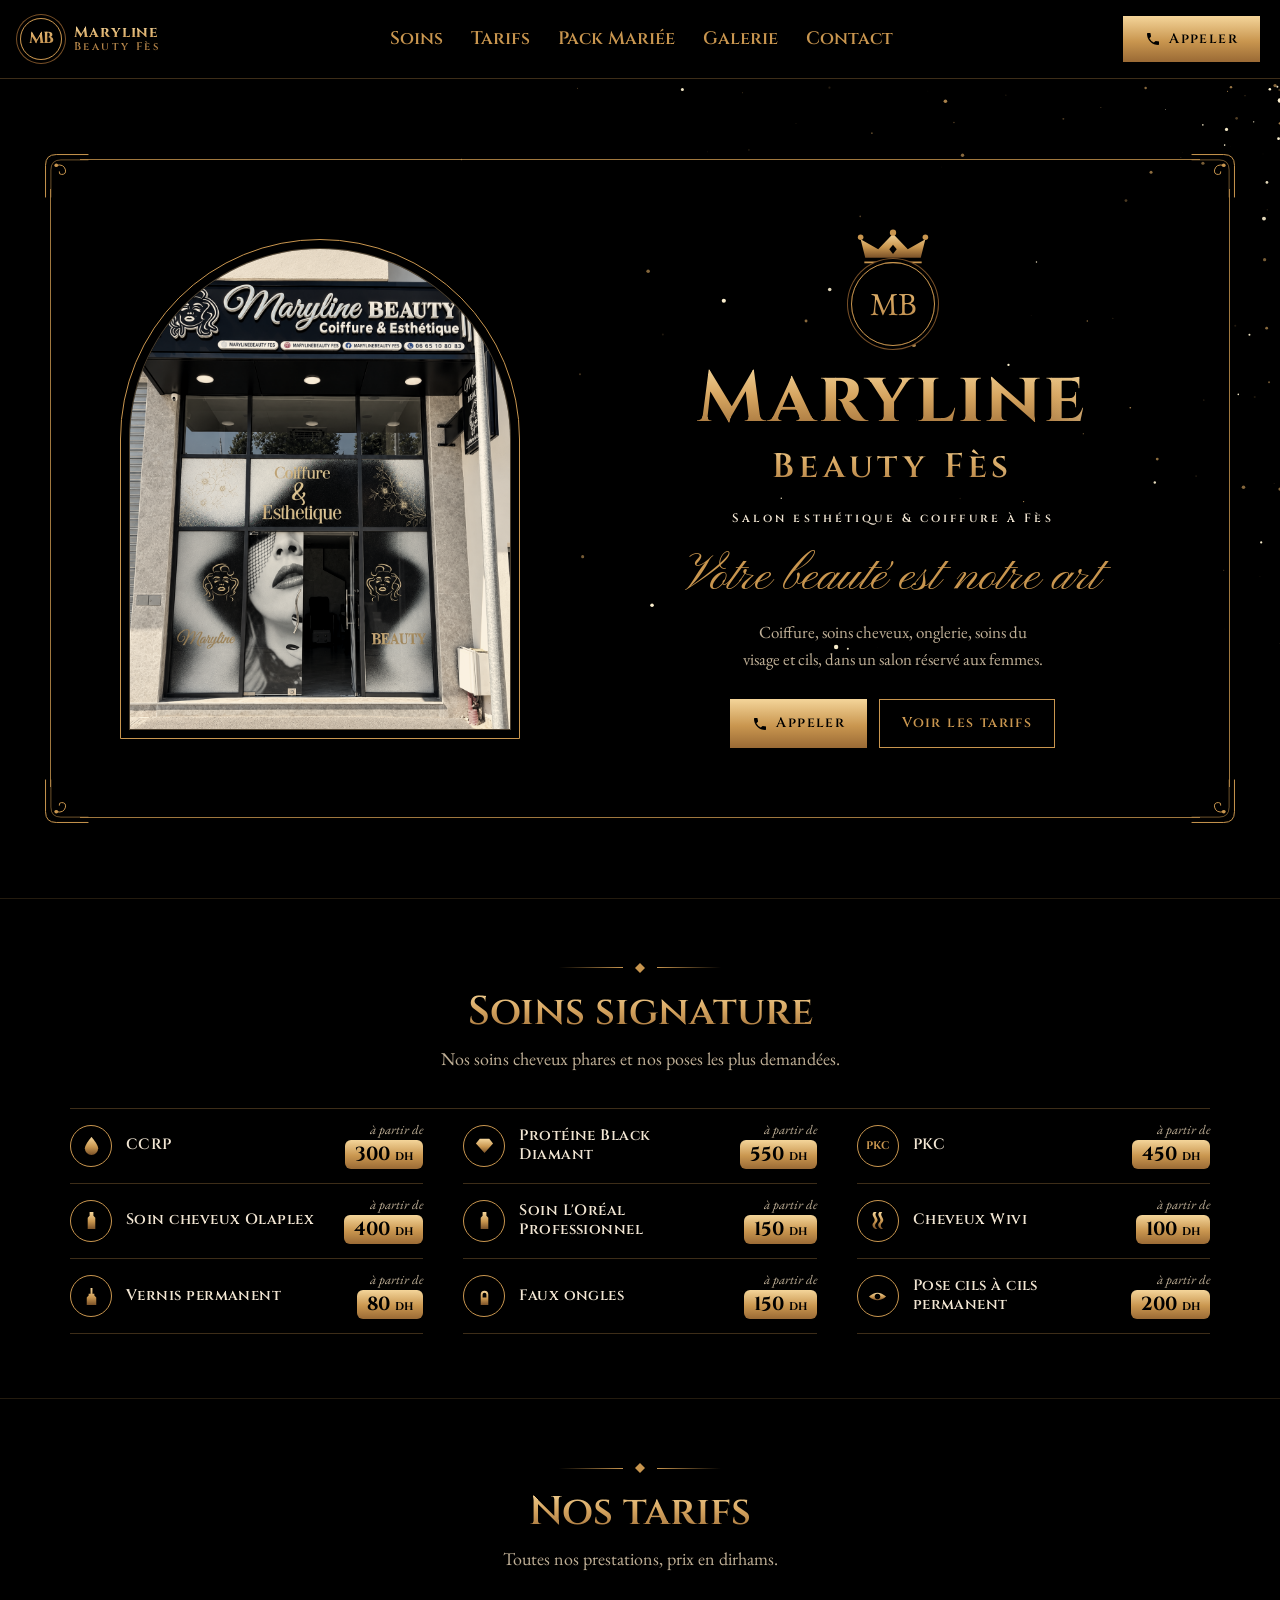
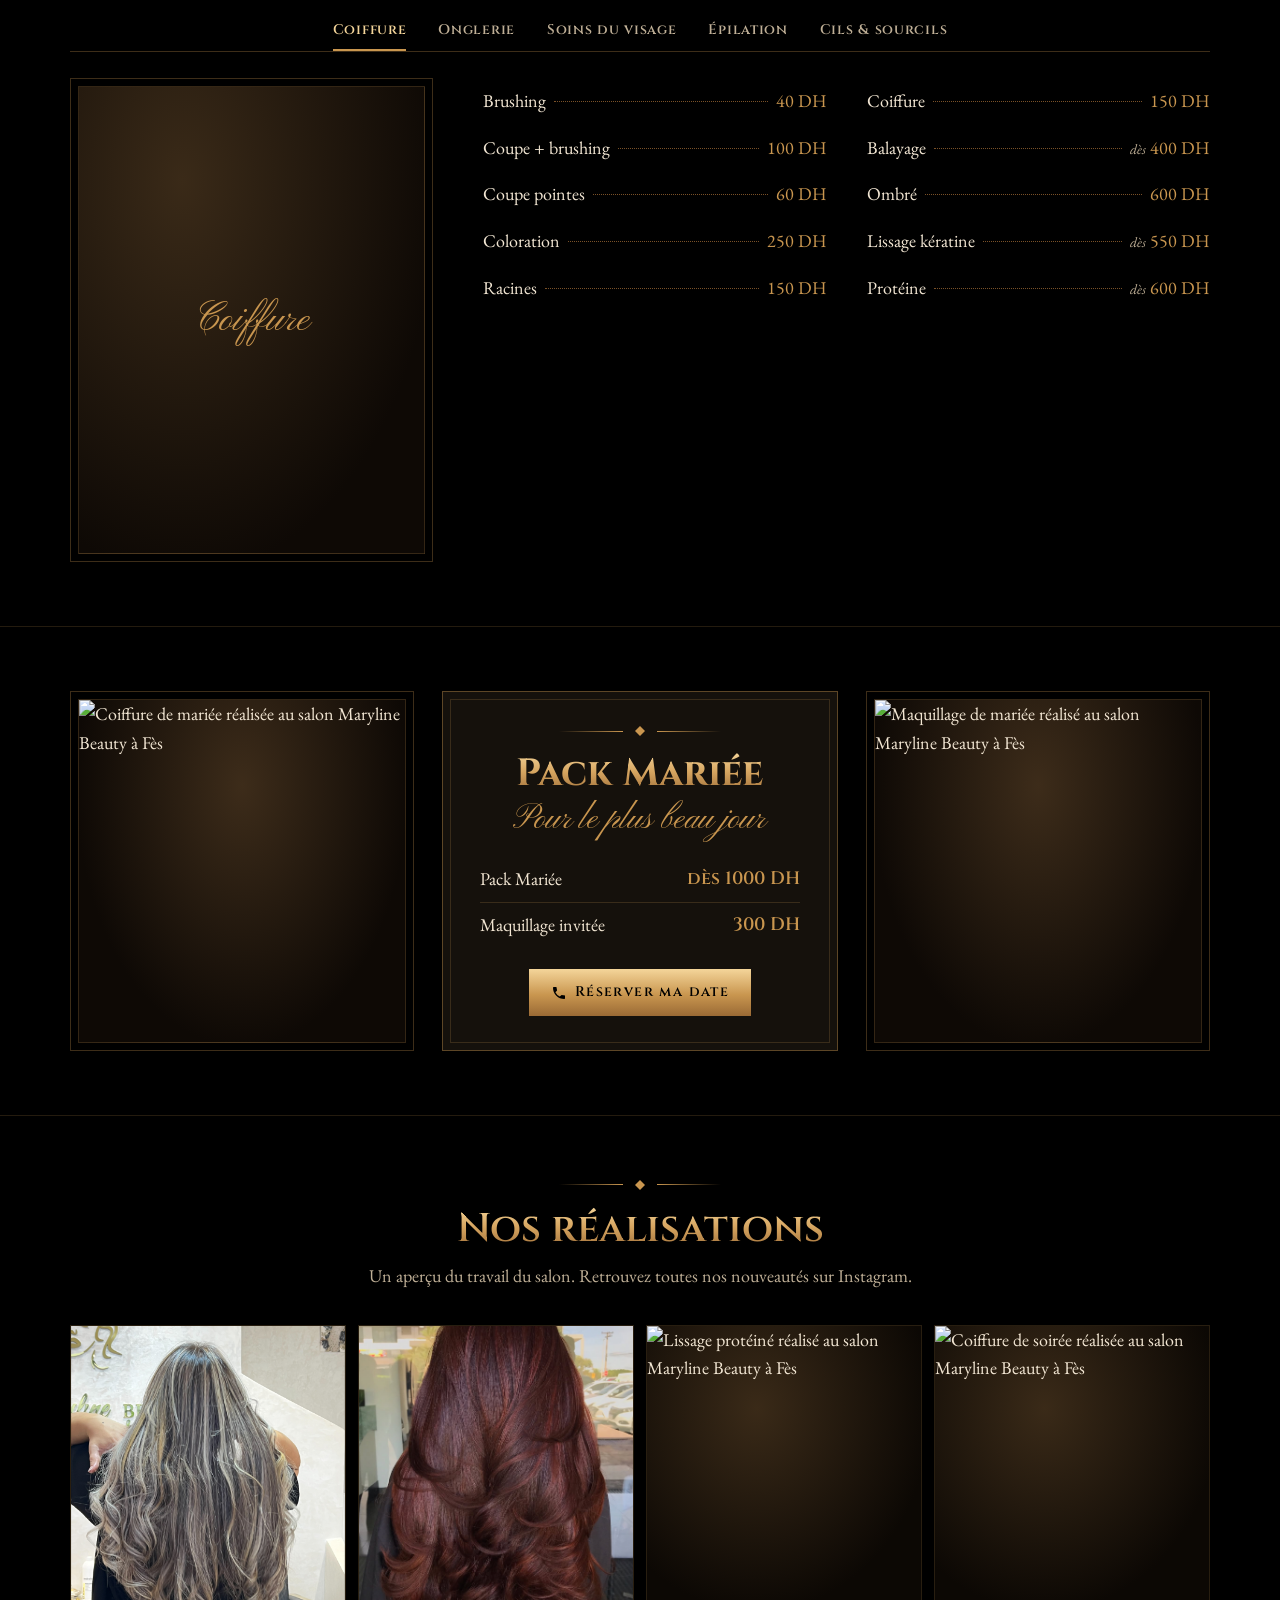
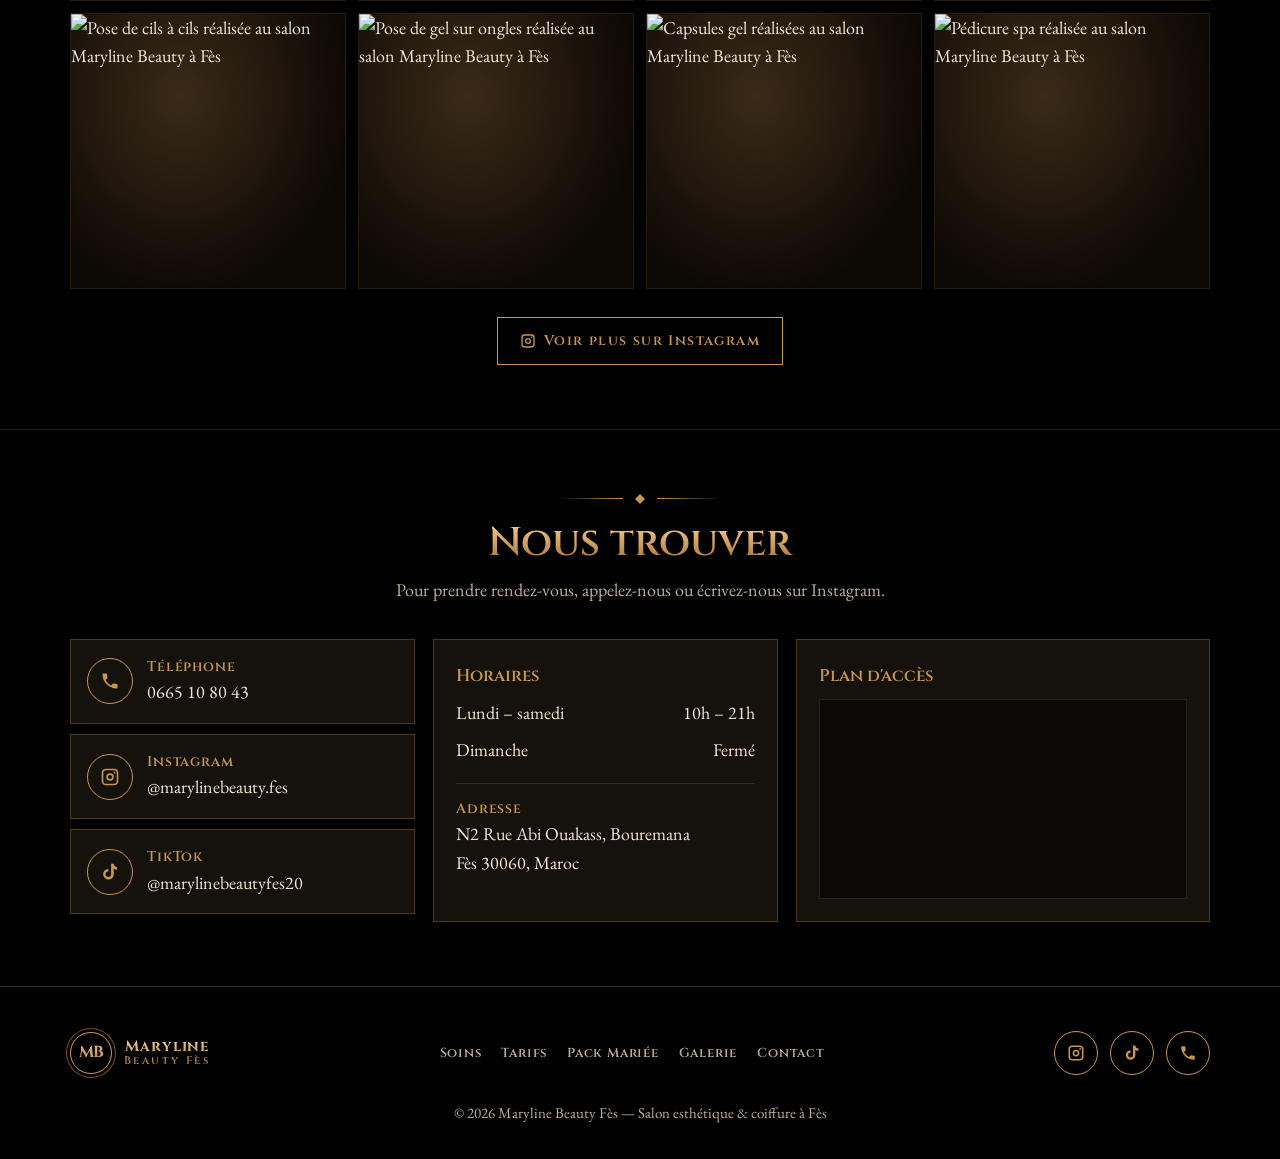
==== commit 7b13fc57: "correction photo coloration en jpg" ====
--- a/index.html
+++ b/index.html
@@ -813,7 +813,7 @@
 
             <figure class="g-item">
               <img
-                src="images/galerie/coloration-fes.PNG"
+                src="images/galerie/coloration-fes.JPG"
                 alt="Coloration réalisée au salon Maryline Beauty à Fès"
                 width="600"
                 height="600"
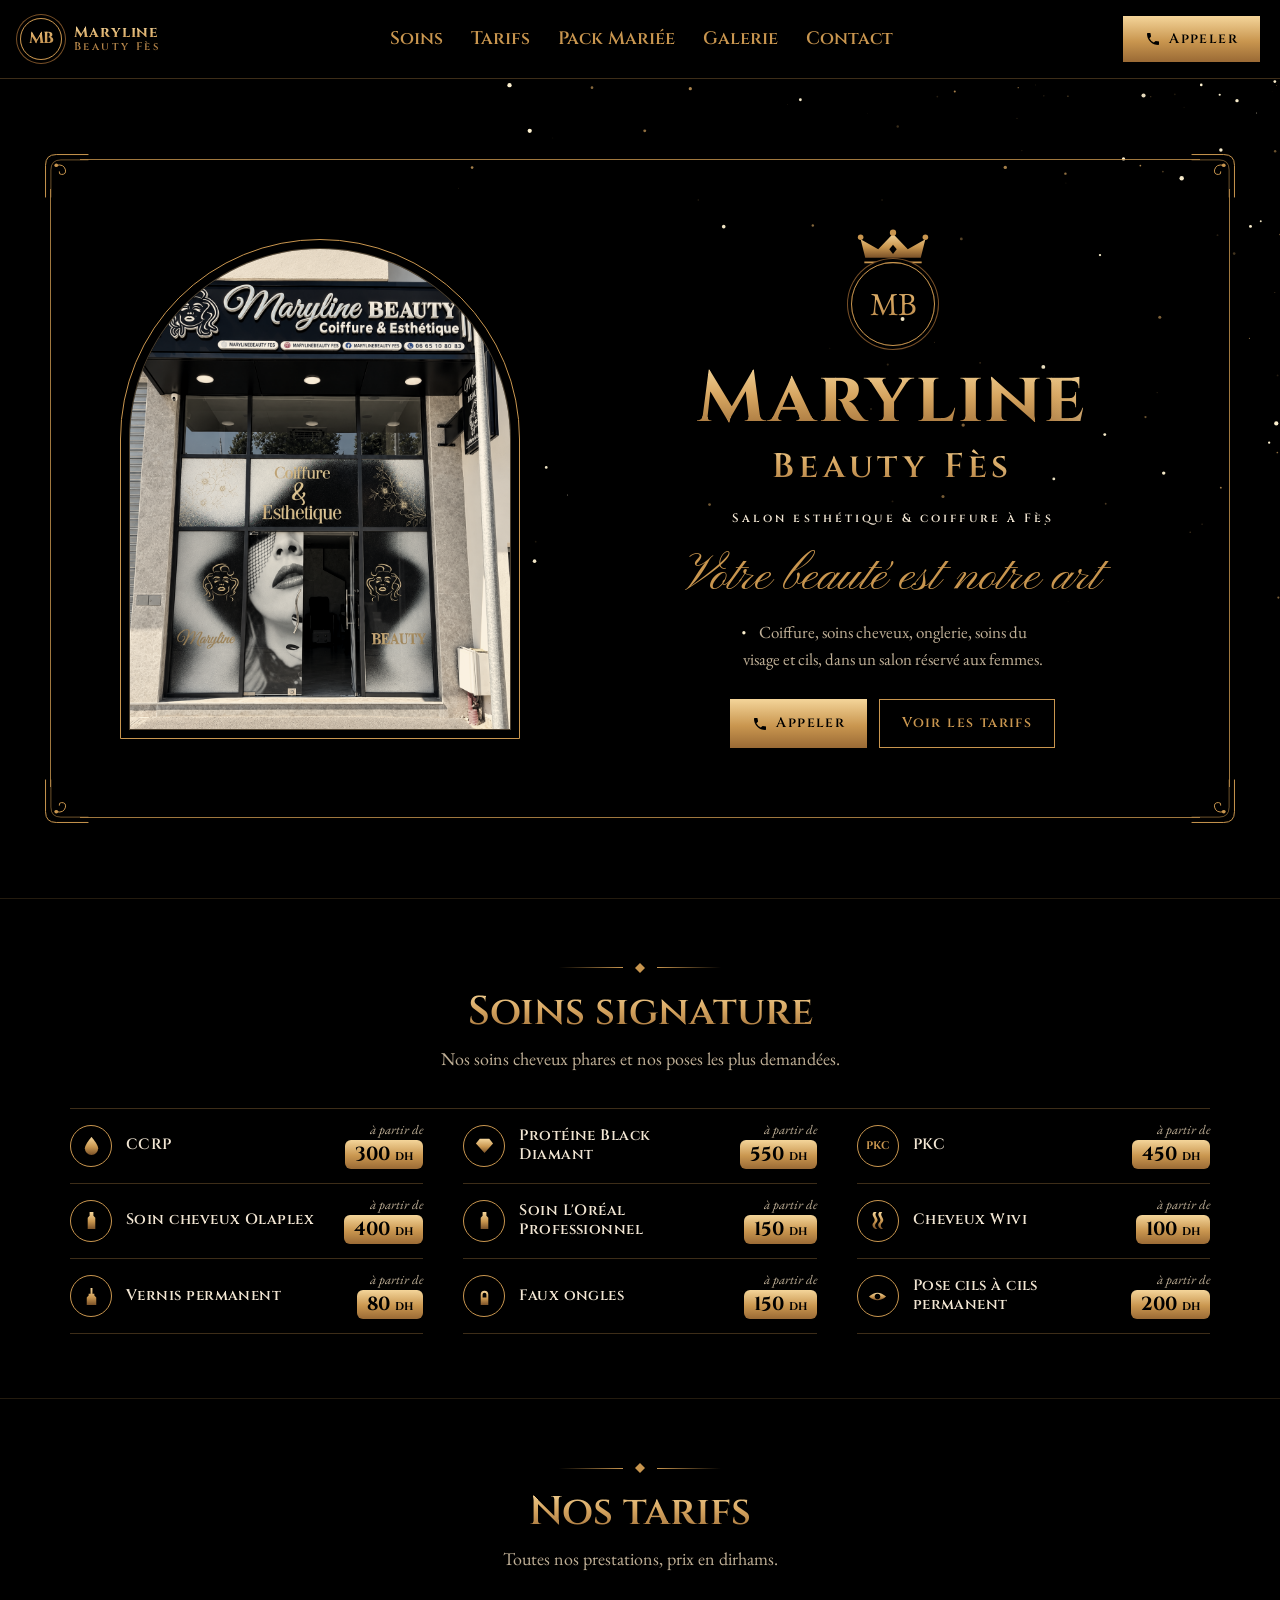
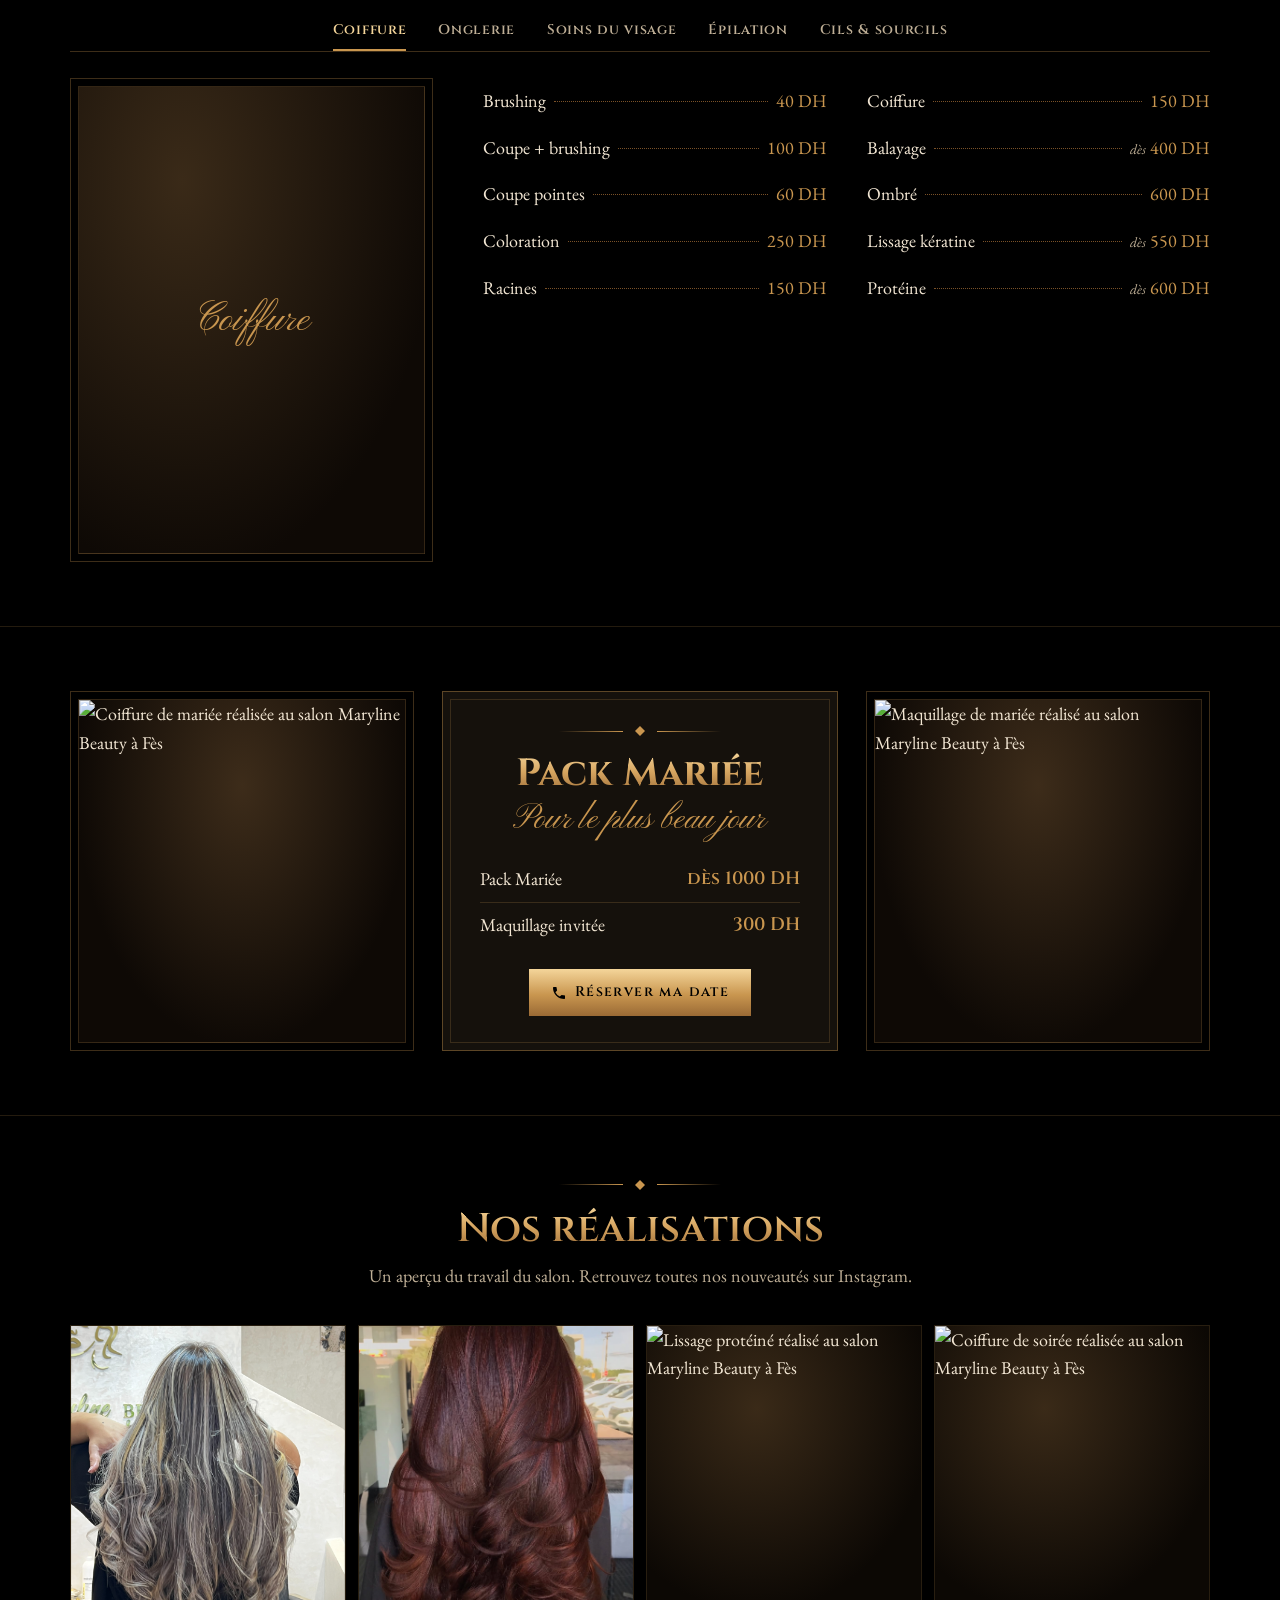
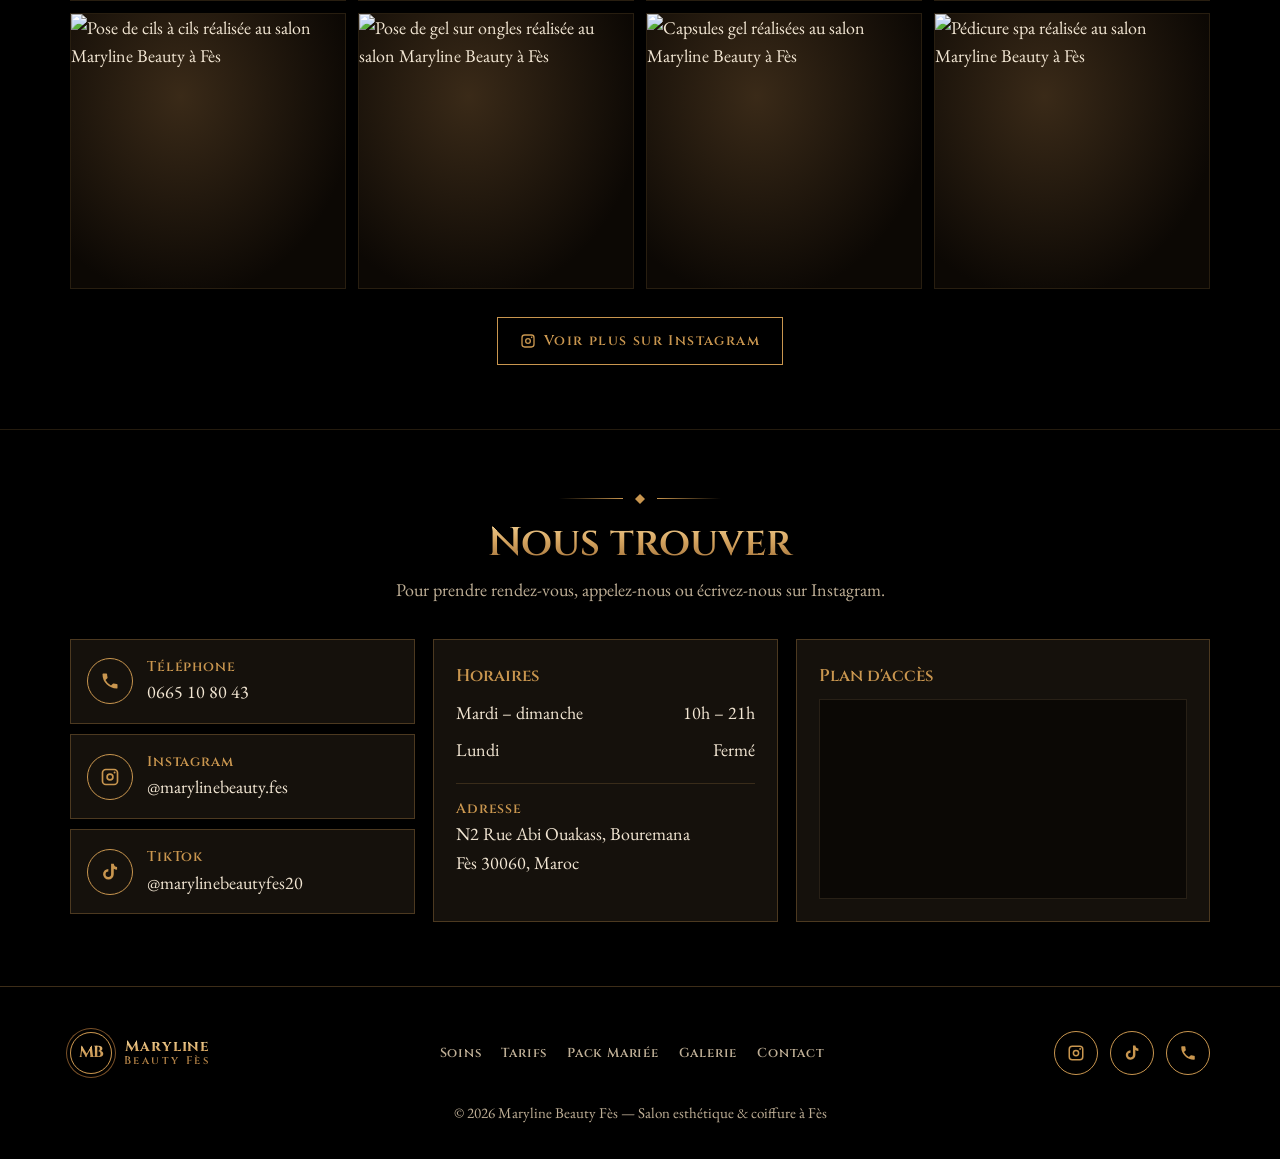
==== commit 717c1520: "Horaires : mardi à dimanche" ====
--- a/index.html
+++ b/index.html
@@ -87,12 +87,12 @@
         "openingHoursSpecification": {
           "@type": "OpeningHoursSpecification",
           "dayOfWeek": [
-            "Monday",
             "Tuesday",
             "Wednesday",
             "Thursday",
             "Friday",
-            "Saturday"
+            "Saturday",
+            "Sunday"
           ],
           "opens": "10:00",
           "closes": "21:00"
@@ -956,9 +956,9 @@
             <div class="hours">
               <h3>Horaires</h3>
               <dl>
-                <dt>Lundi – samedi</dt>
+                <dt>Mardi – dimanche</dt>
                 <dd>10h – 21h</dd>
-                <dt>Dimanche</dt>
+                <dt>Lundi</dt>
                 <dd>Fermé</dd>
               </dl>
               <address>
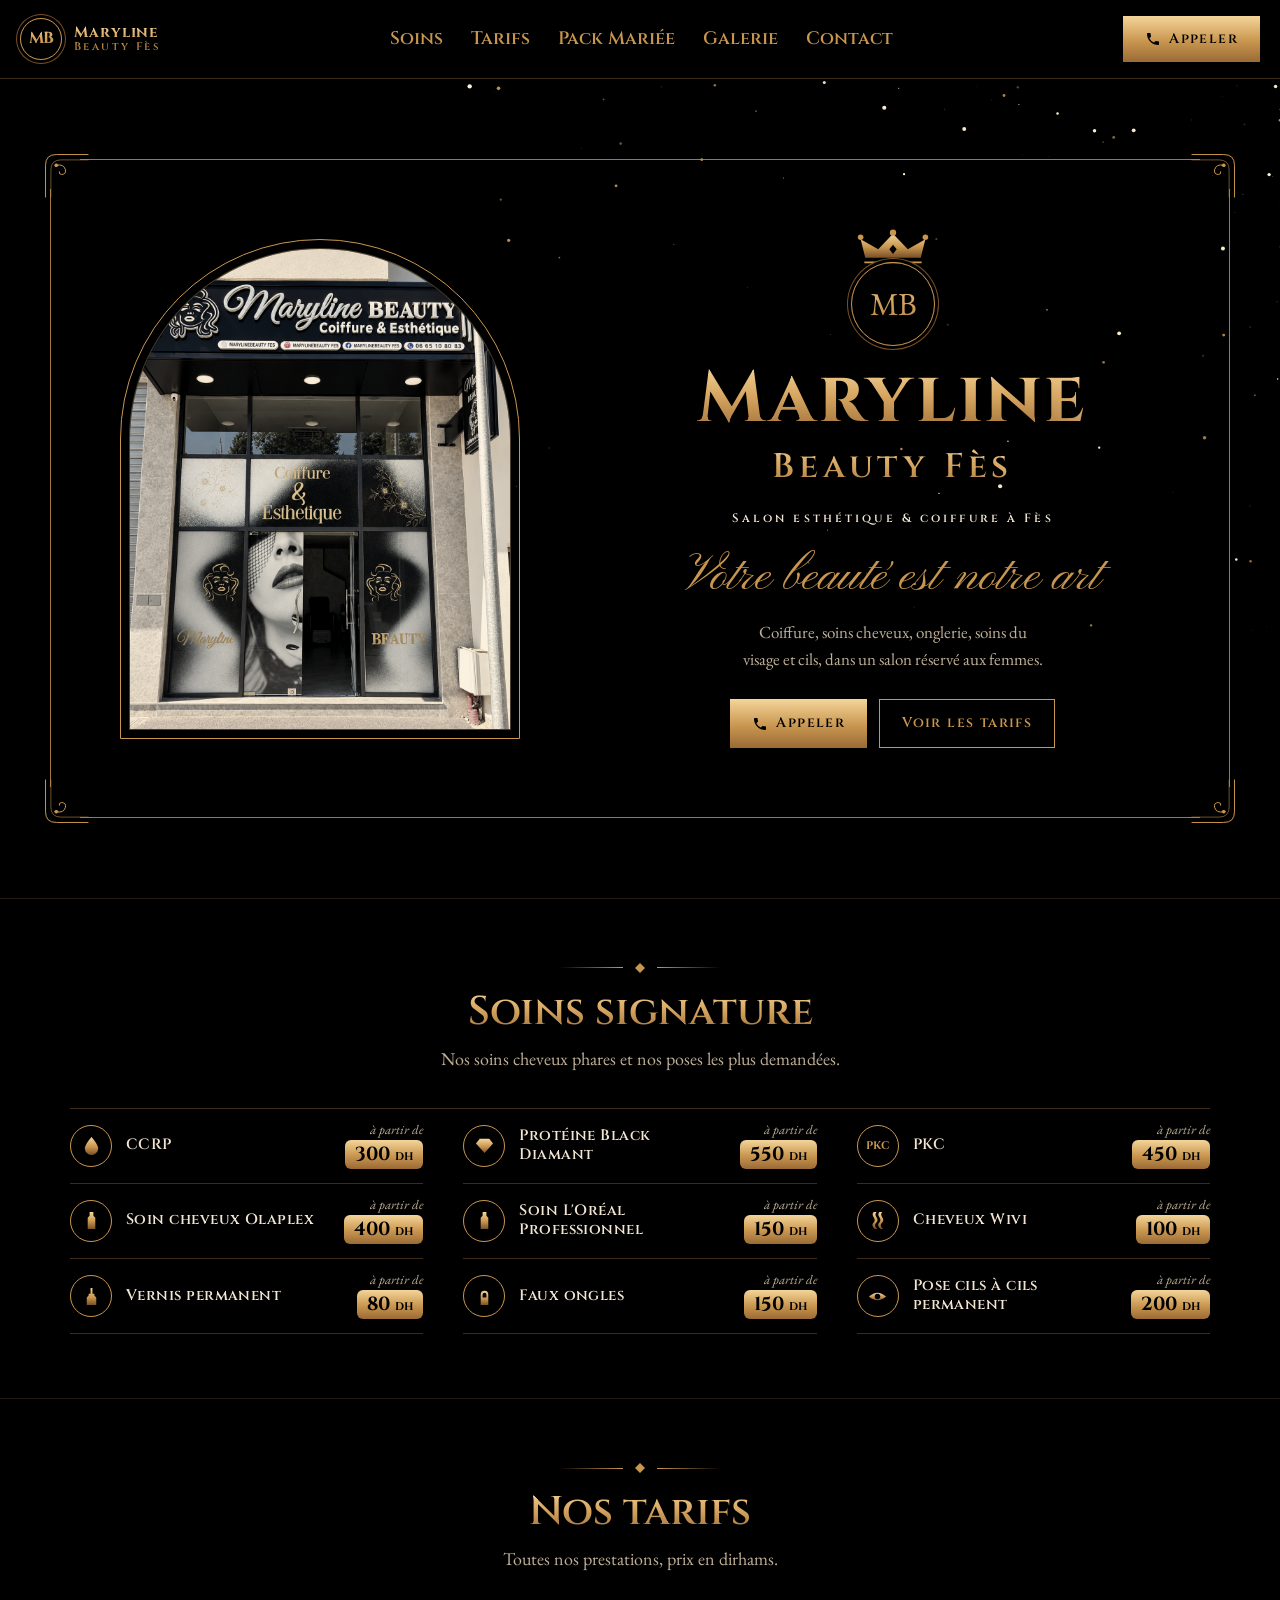
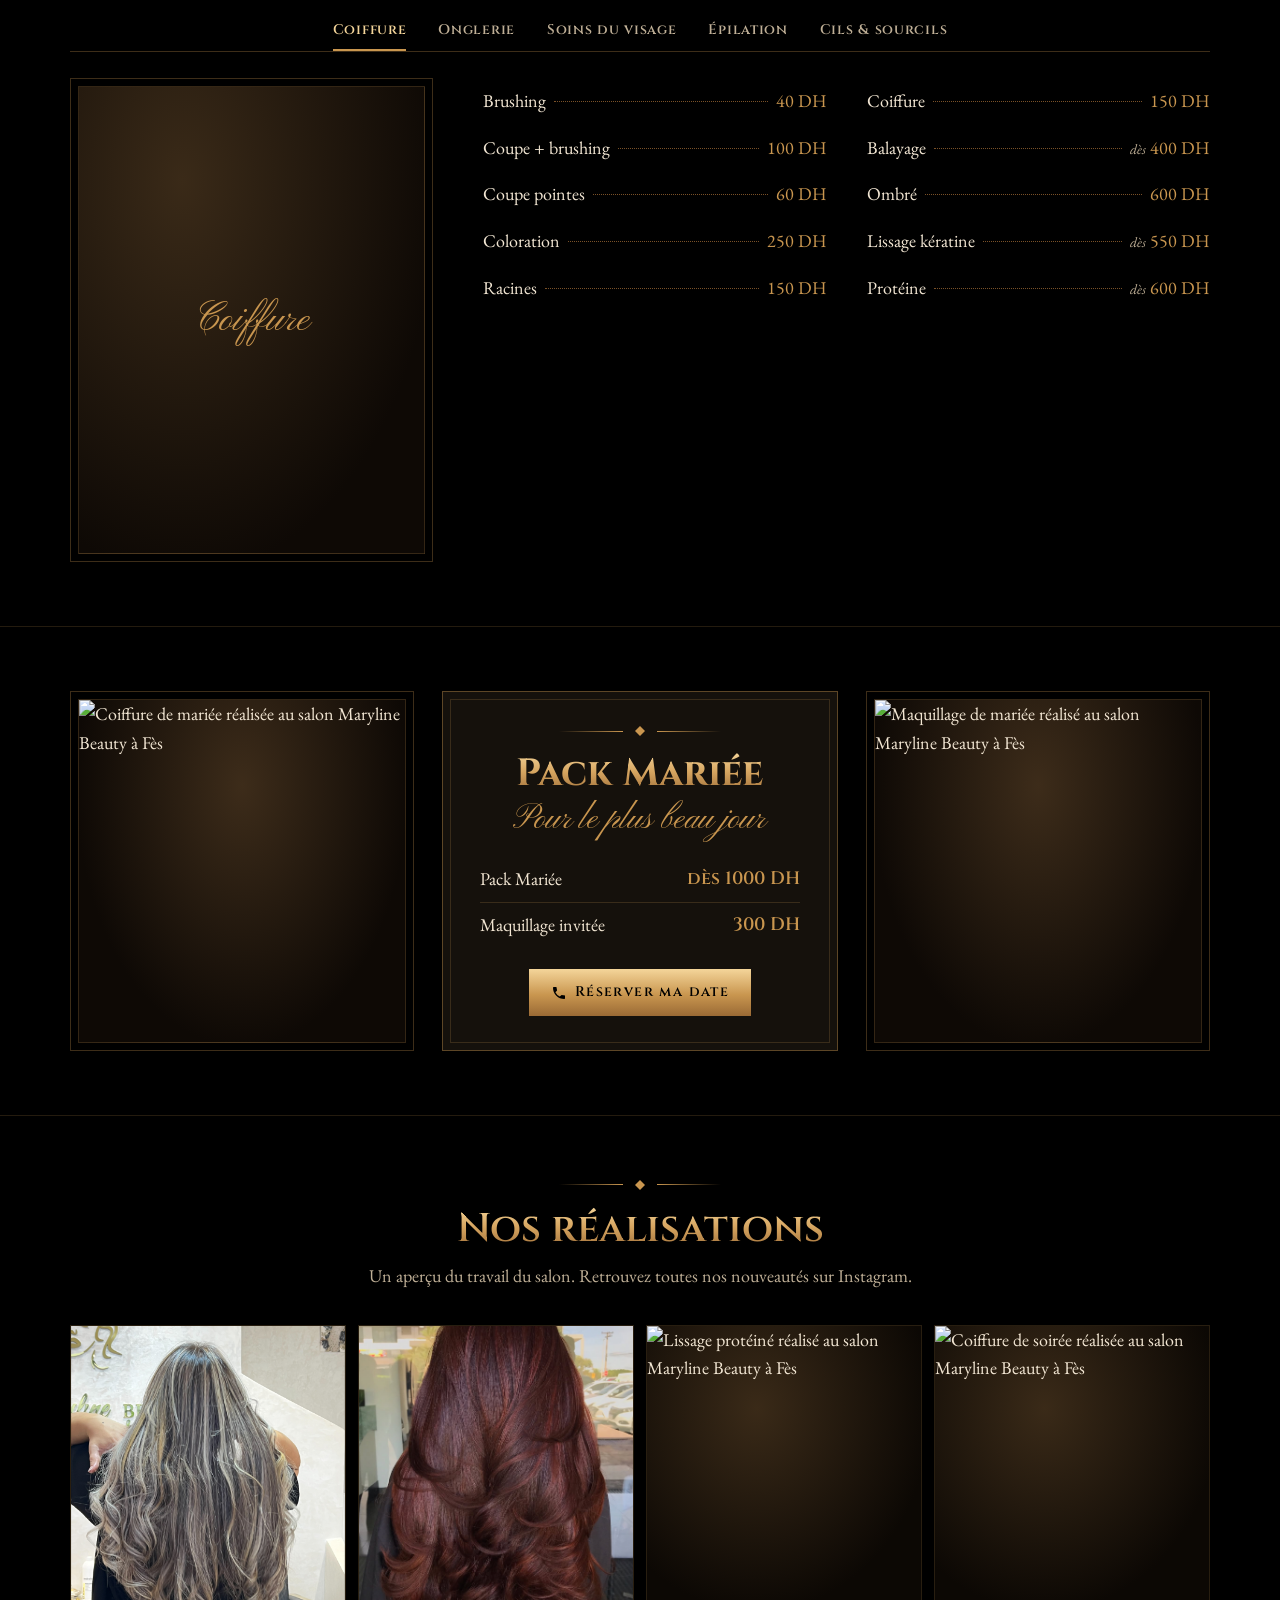
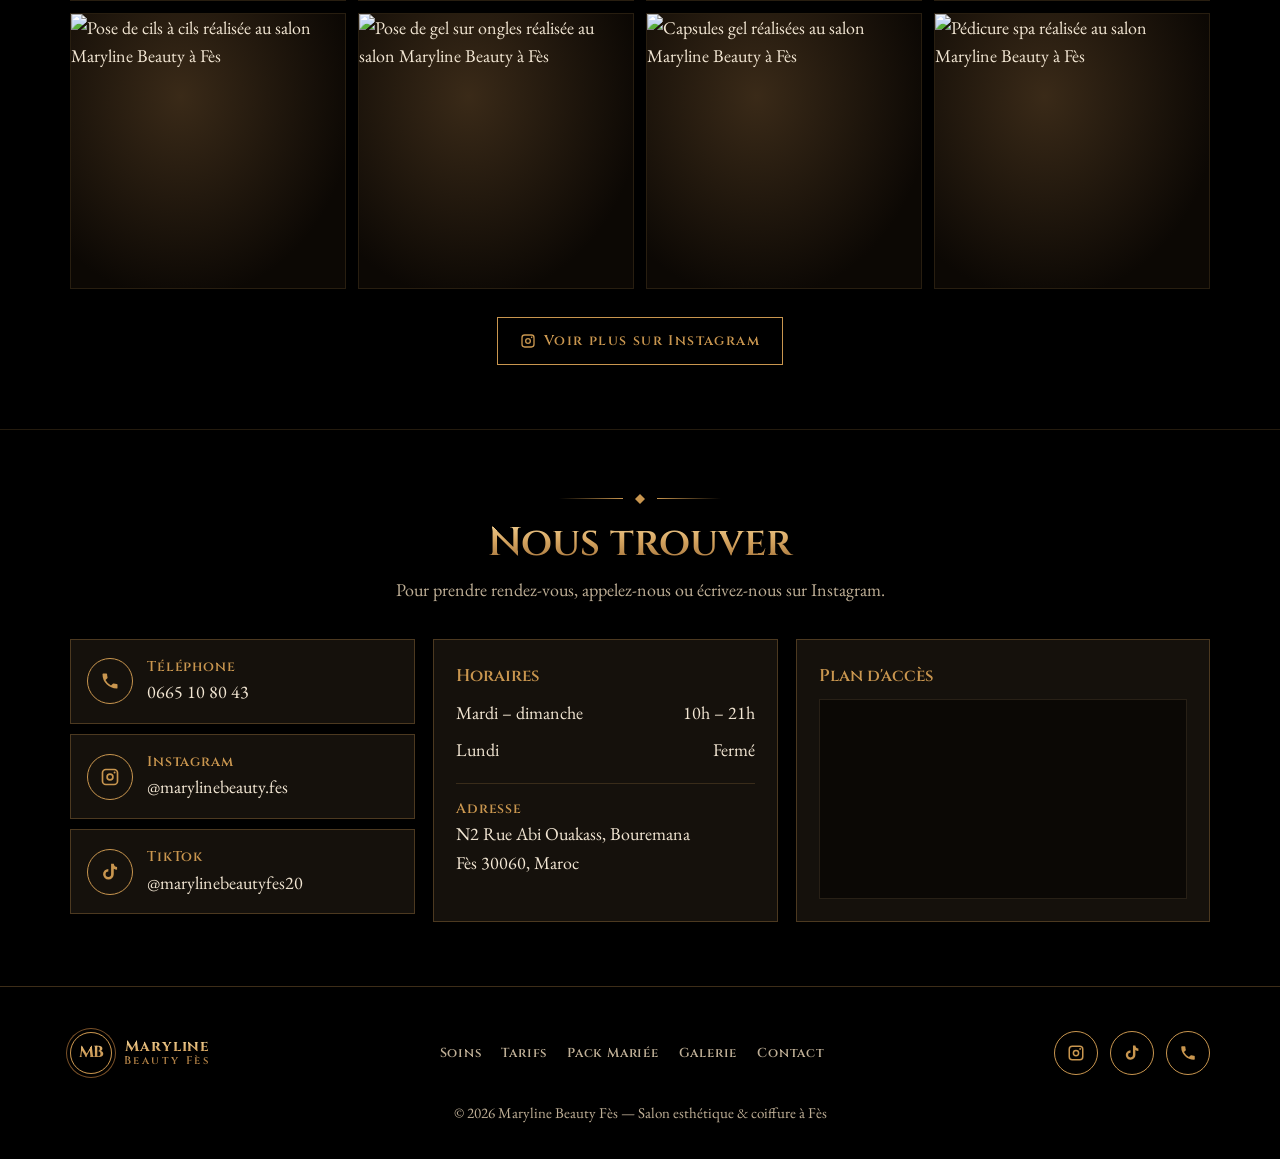
==== commit 37222266: "Correction des URL dupliquées" ====
--- a/index.html
+++ b/index.html
@@ -44,10 +44,10 @@
       property="og:description"
       content="Coiffure, soins cheveux, onglerie, soins du visage, cils et Pack Mariée à Fès."
     />
-    <meta property="og:url" content="https://https://marylinebeauty.ma/" />
+    <meta property="og:url" content="https://marylinebeauty.ma/" />
     <meta
       property="og:image"
-      content="https://https://marylinebeauty.ma/images/partage/maryline-beauty-fes.jpg"
+      content="https://marylinebeauty.ma/images/partage/maryline-beauty-fes.jpg"
     />
     <meta property="og:image:width" content="1200" />
     <meta property="og:image:height" content="630" />
@@ -70,11 +70,11 @@
       {
         "@context": "https://schema.org",
         "@type": ["BeautySalon", "HairSalon"],
-        "@id": "https://https://marylinebeauty.ma/#salon",
+        "@id": "https://marylinebeauty.ma/#salon",
         "name": "Maryline Beauty Fès",
         "description": "Salon esthétique et coiffure pour femmes à Fès.",
-        "url": "https://https://marylinebeauty.ma/",
-        "image": "https://https://marylinebeauty.ma/images/partage/maryline-beauty-fes.jpg",
+        "url": "https://marylinebeauty.ma/",
+        "image": "https://marylinebeauty.ma/images/partage/maryline-beauty-fes.jpg",
         "telephone": "+212665108043",
         "priceRange": "20 DH – 1000 DH",
         "address": {
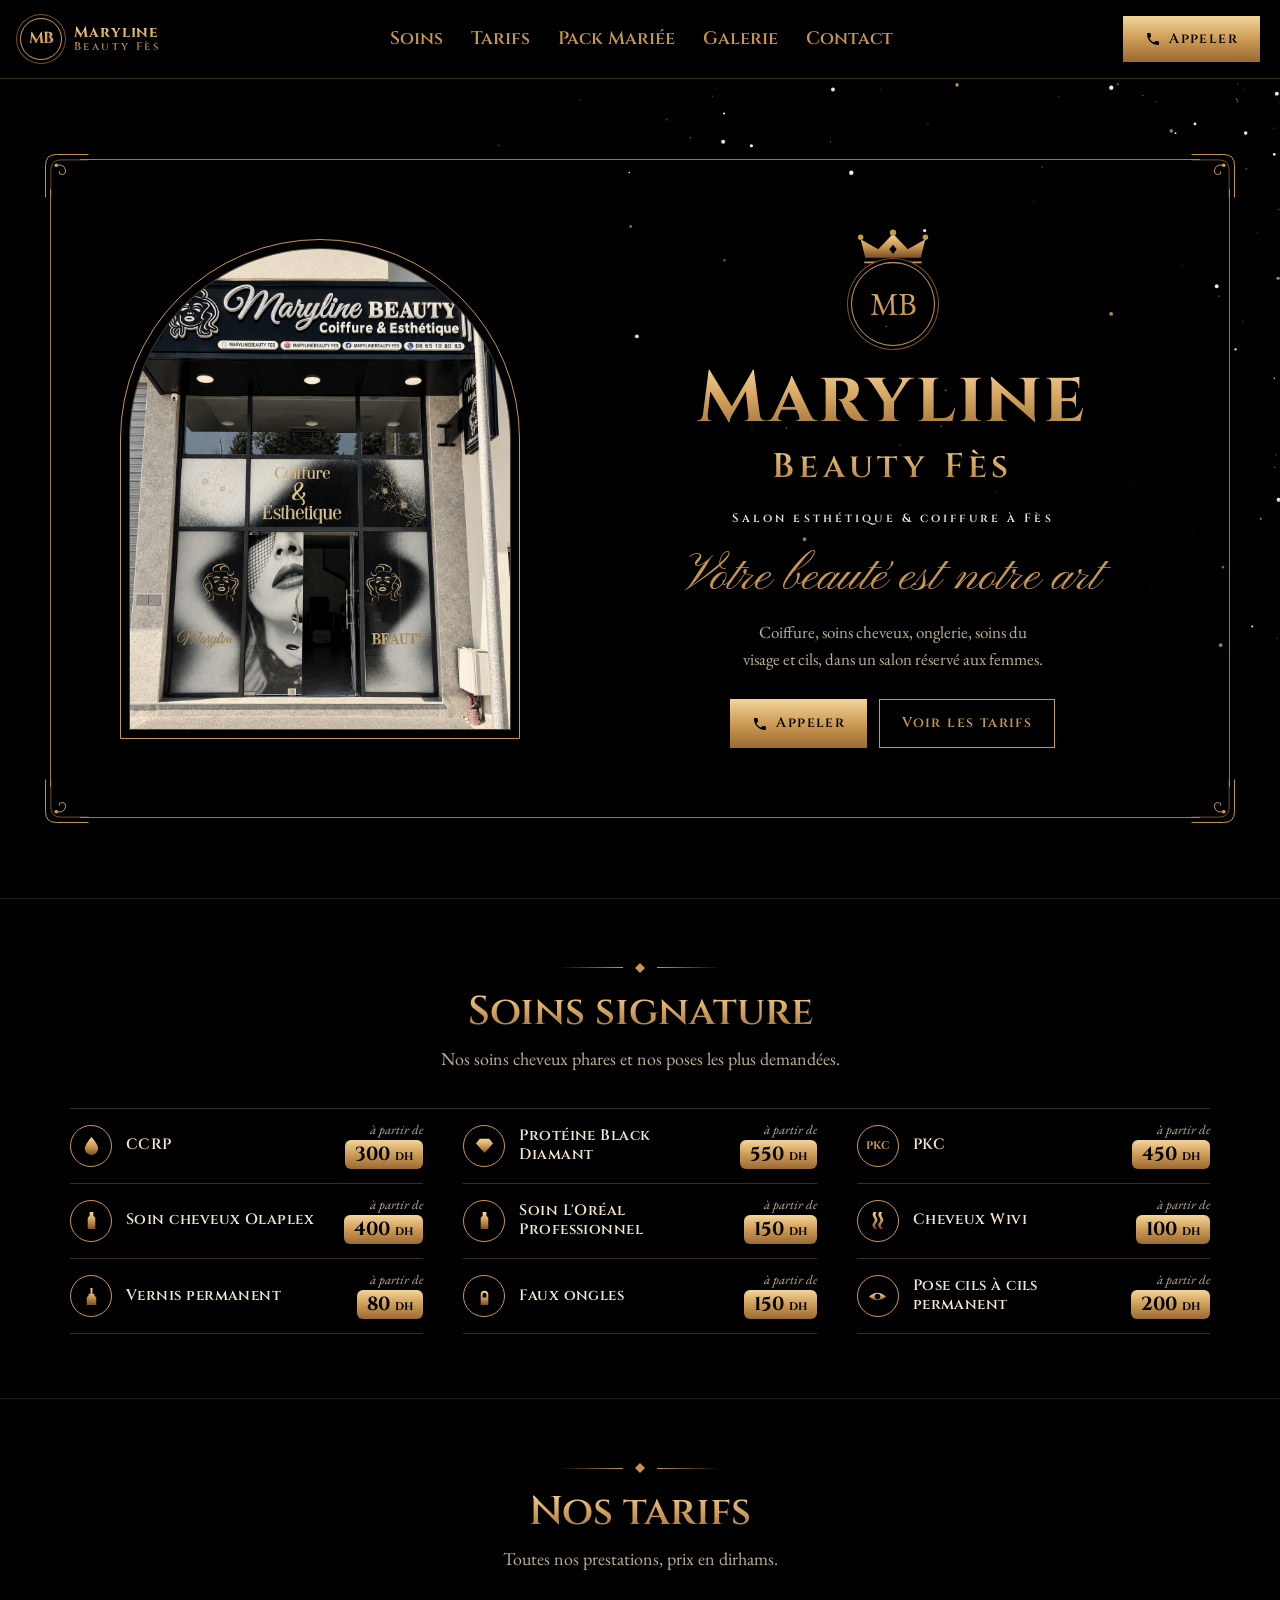
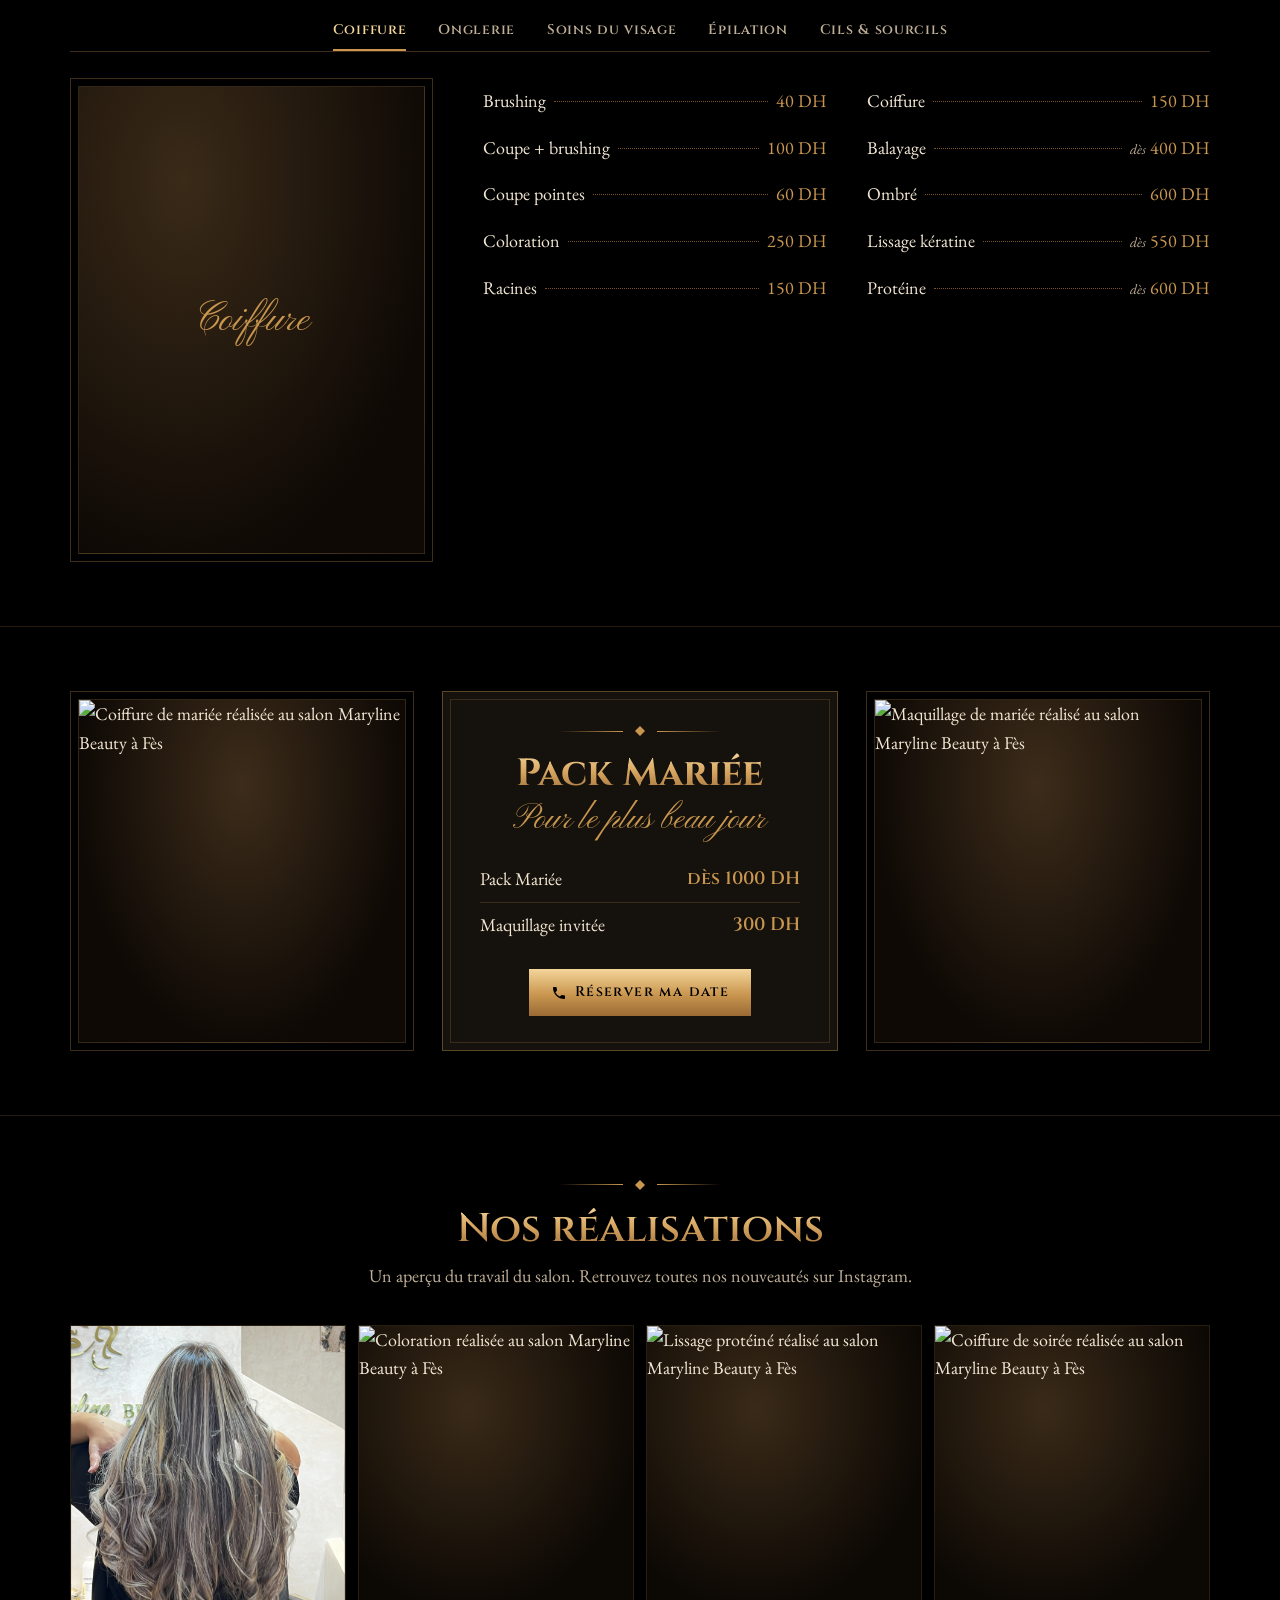
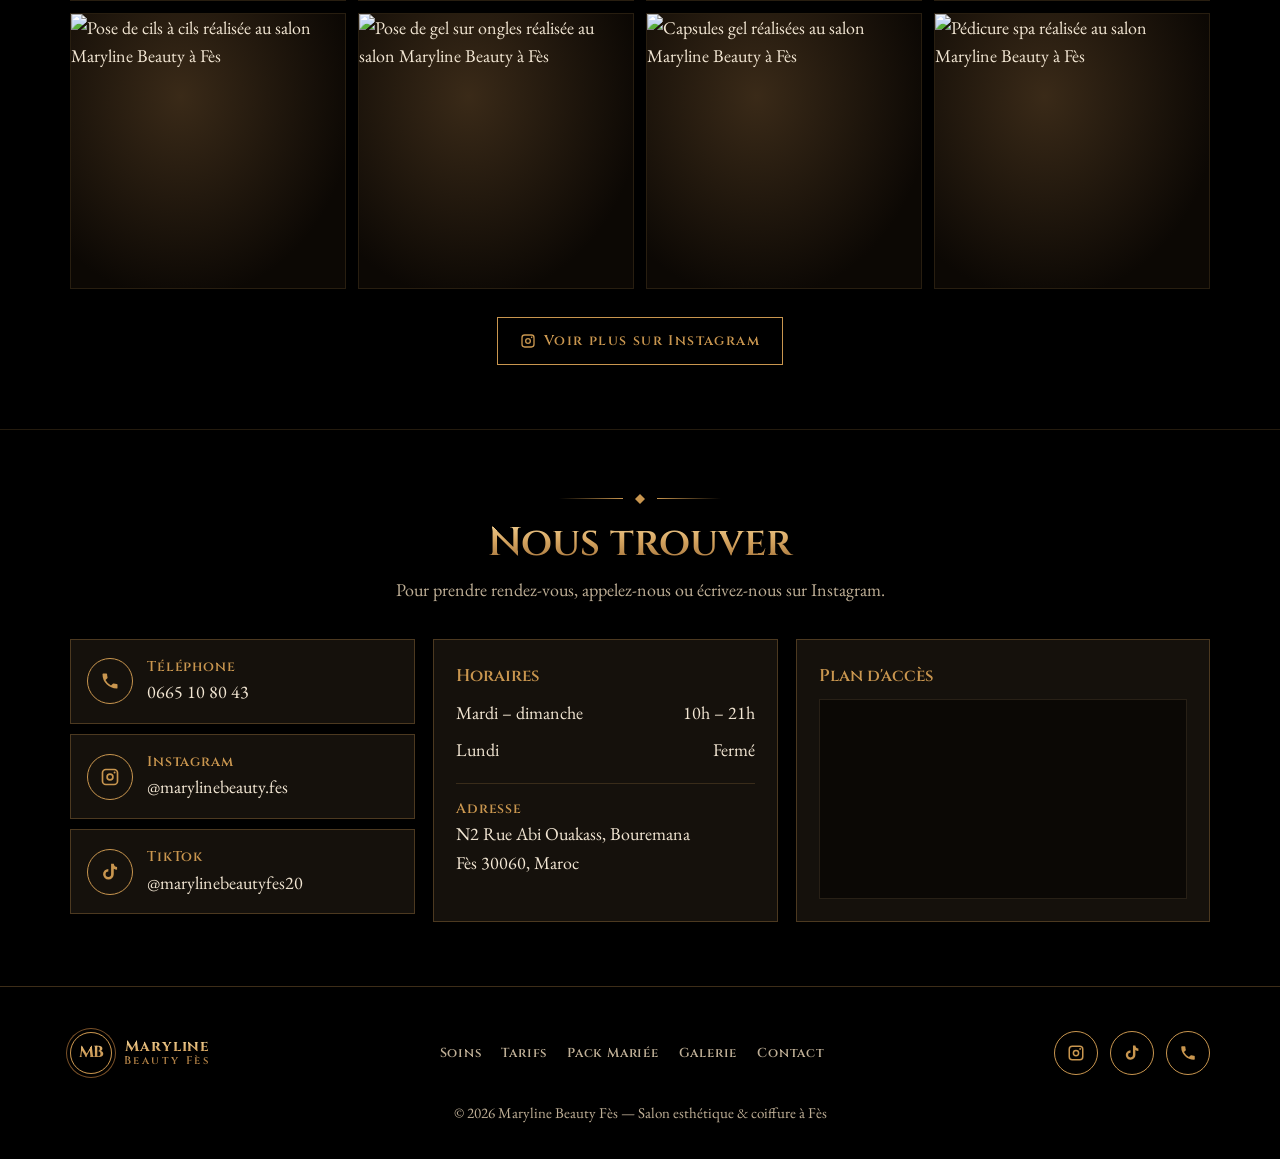
==== commit cdd56244: "Extension du fichier coloration en minuscules" ====
--- a/index.html
+++ b/index.html
@@ -813,7 +813,7 @@
 
             <figure class="g-item">
               <img
-                src="images/galerie/coloration-fes.JPG"
+                src="images/galerie/coloration-fes.jpg"
                 alt="Coloration réalisée au salon Maryline Beauty à Fès"
                 width="600"
                 height="600"
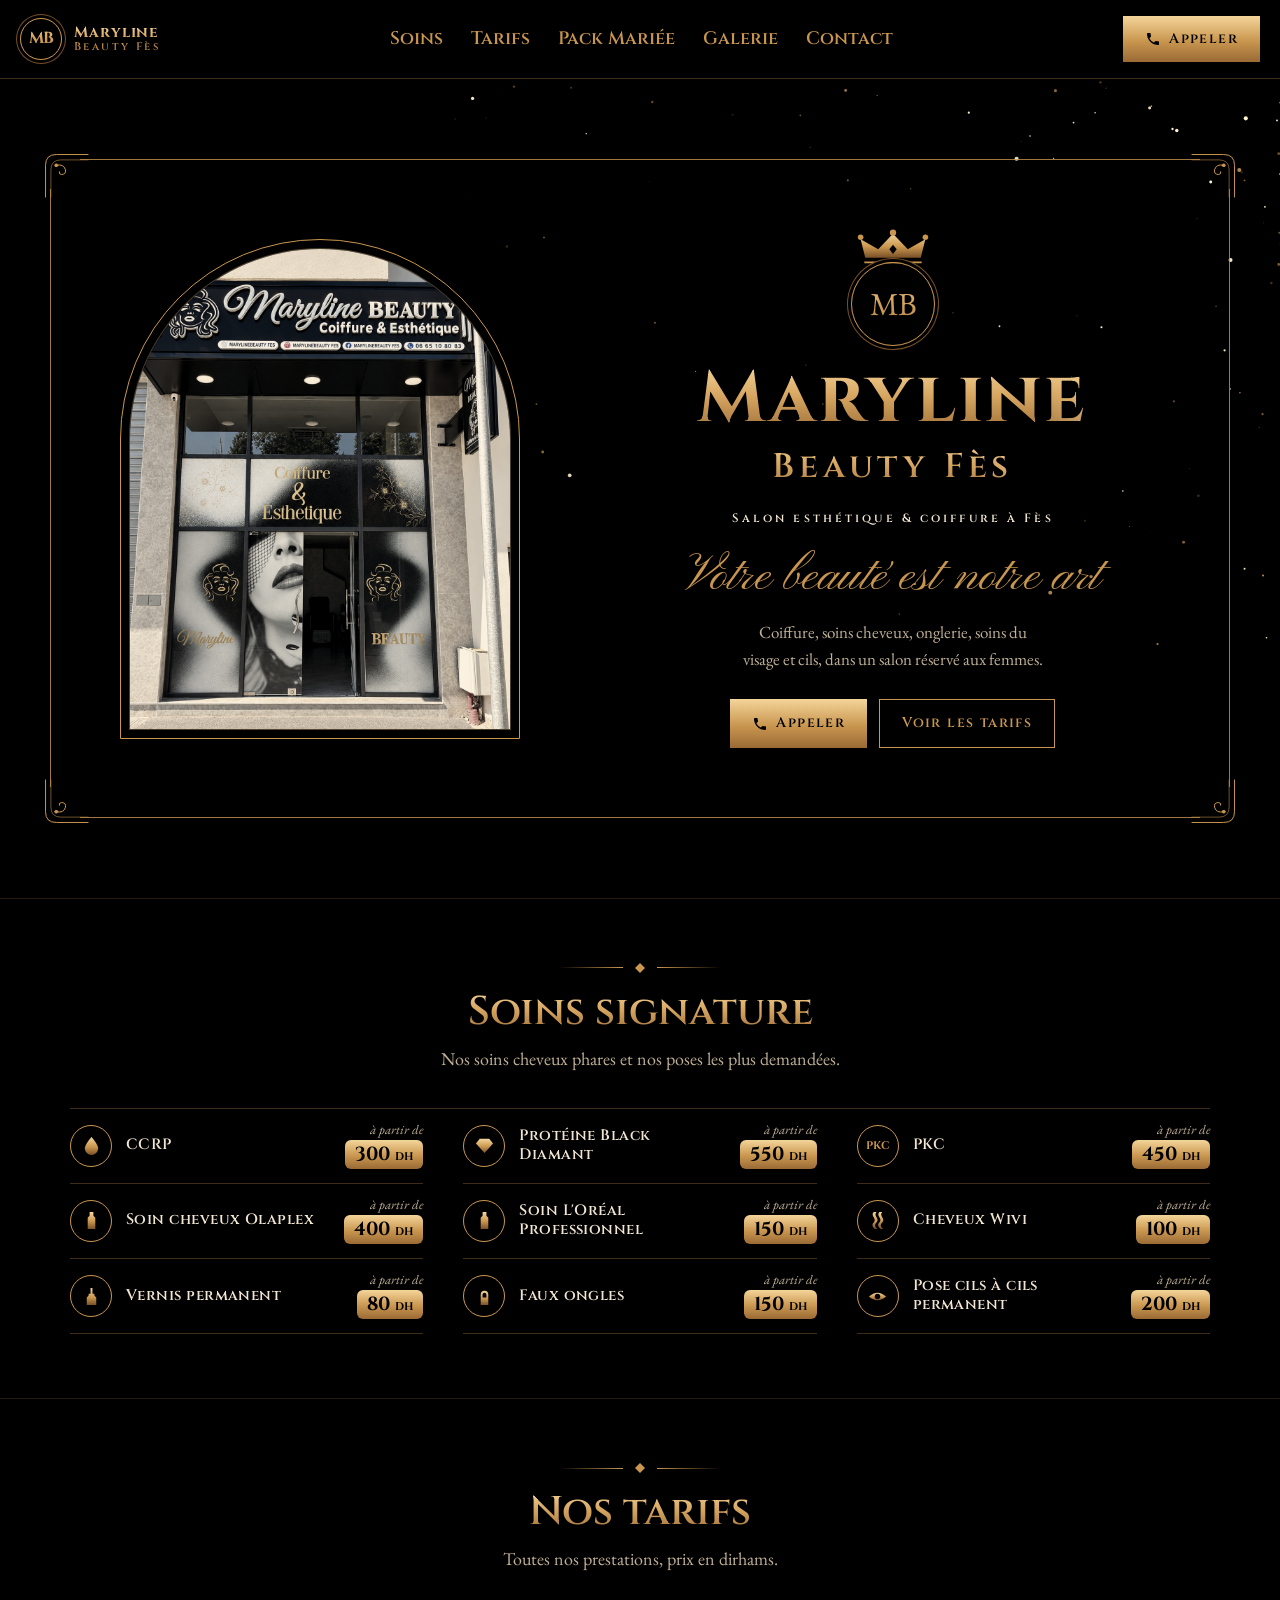
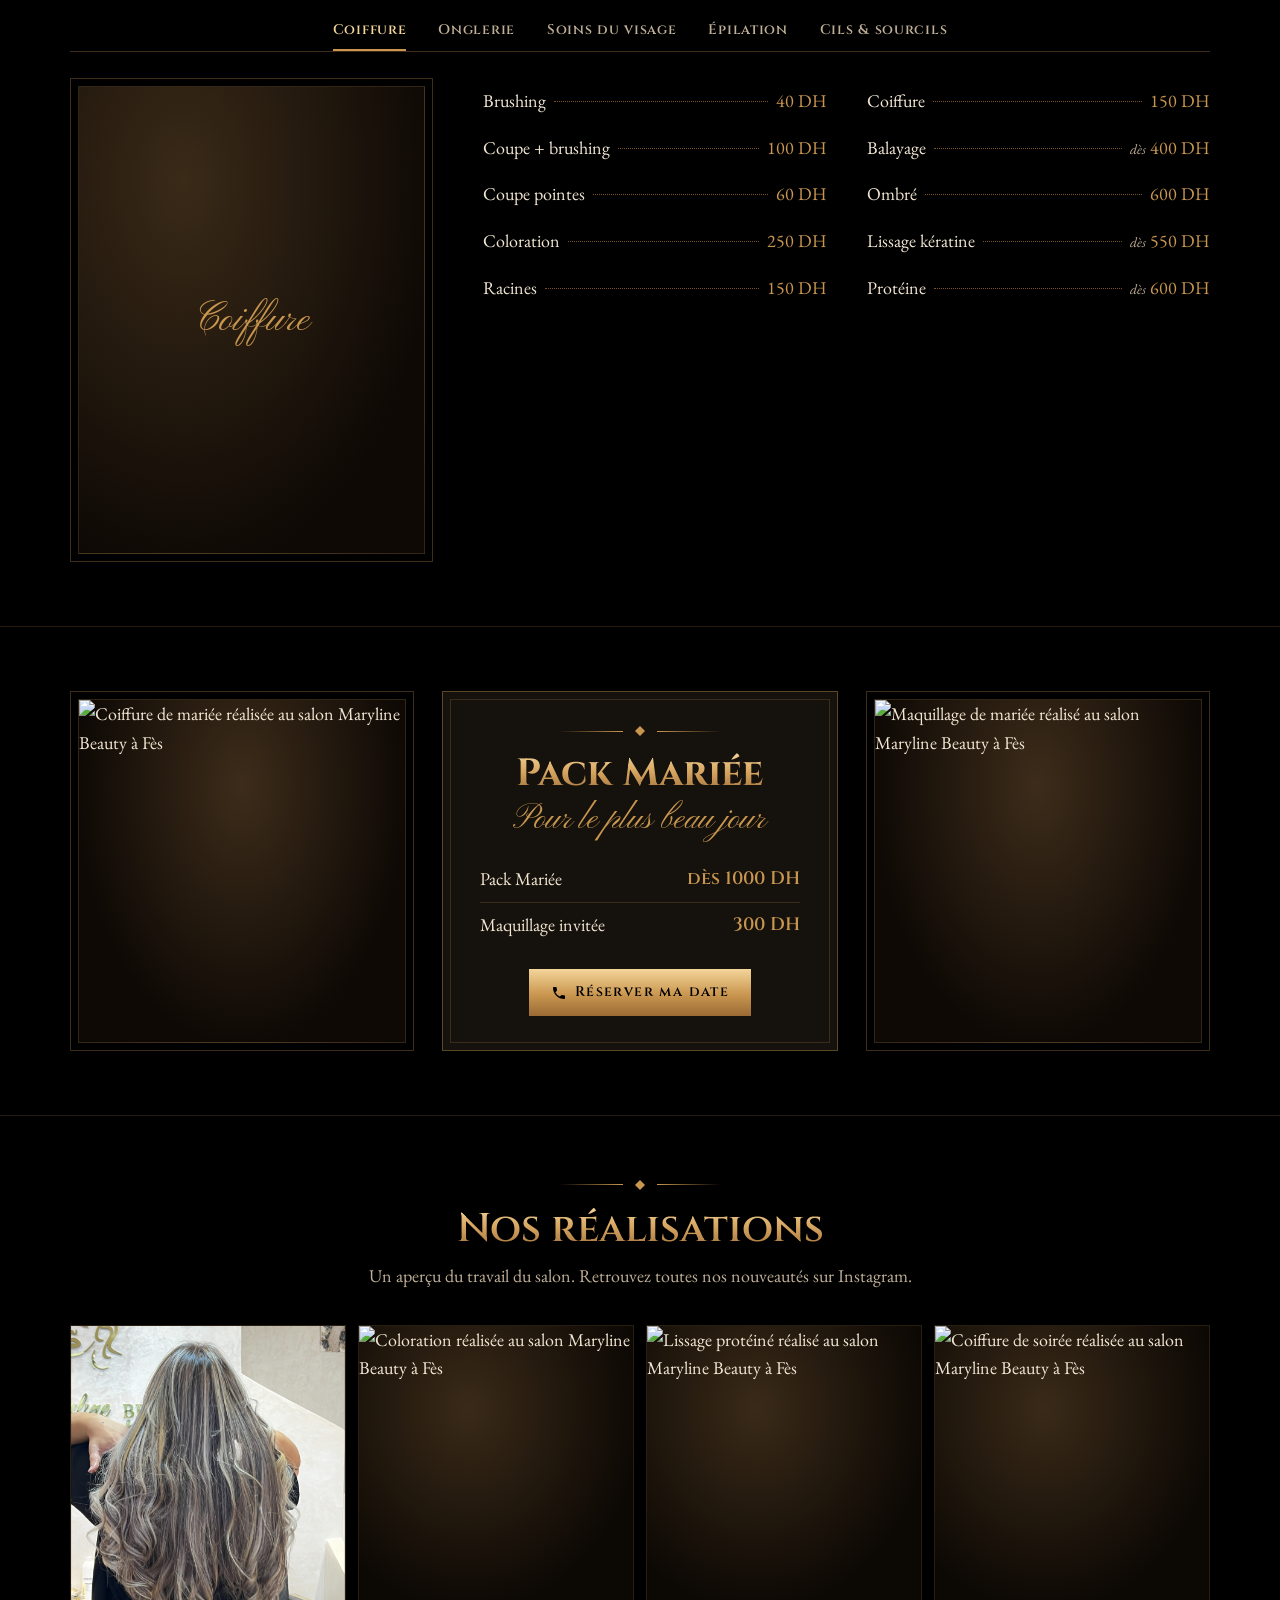
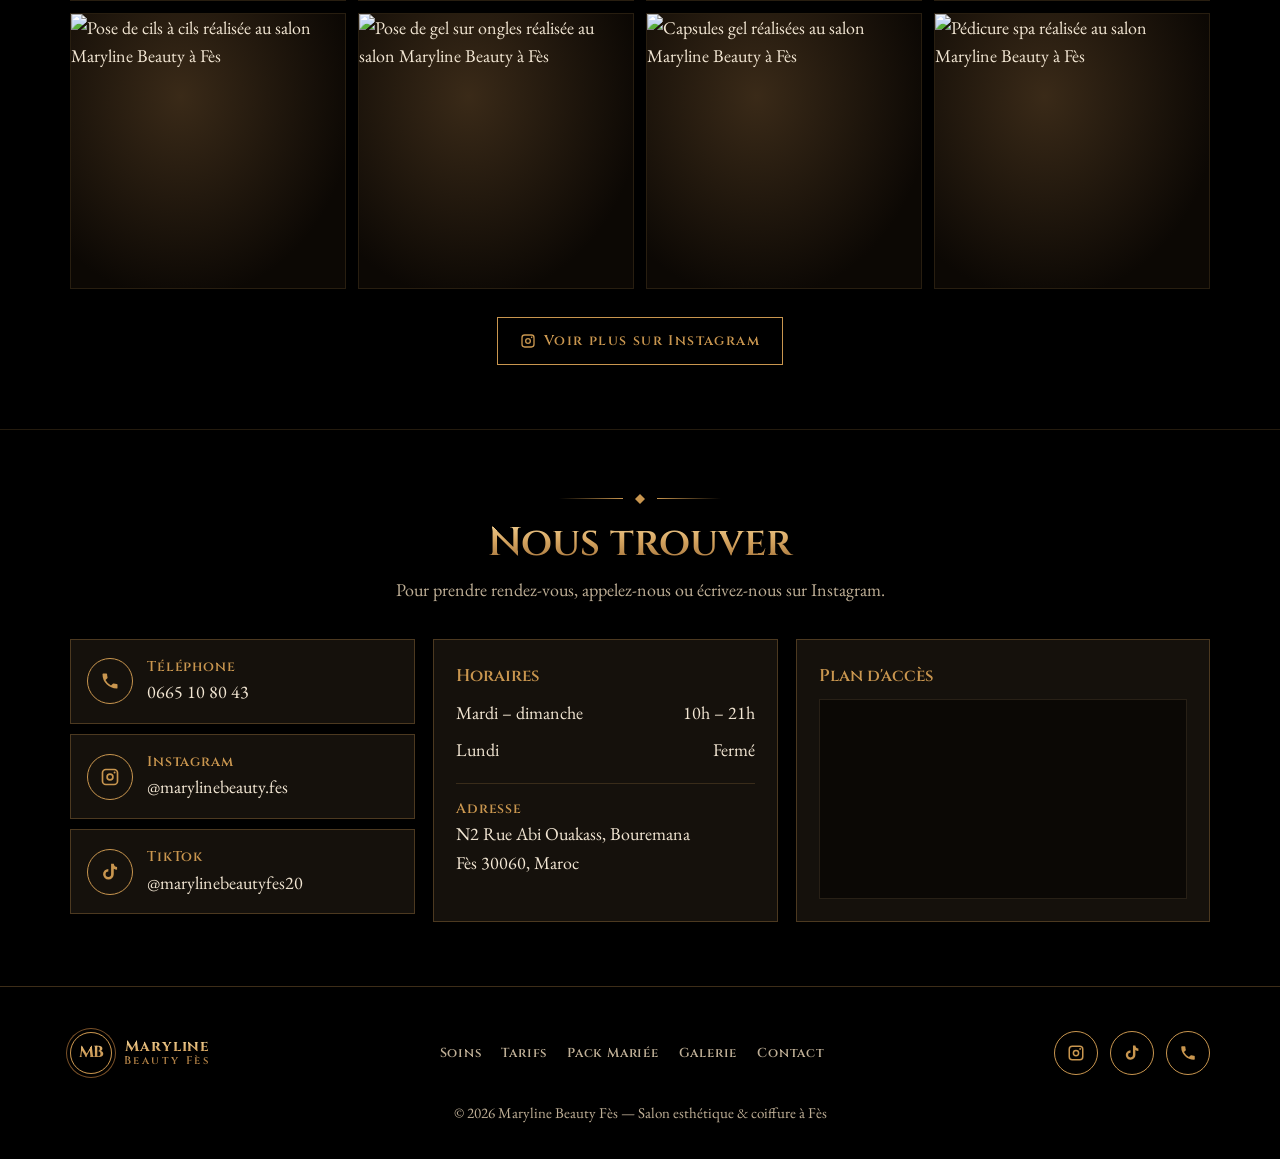
==== commit ccd9265e: "Coordonnées GPS dans les données structurées" ====
--- a/index.html
+++ b/index.html
@@ -84,6 +84,12 @@
           "postalCode": "30060",
           "addressCountry": "MA"
         },
+        "geo": {
+          "@type": "GeoCoordinates",
+          "latitude": 34.0188507,
+          "longitude": -4.9945686
+        },
+        "hasMap": "https://www.google.com/maps/place/?q=place_id:ChIJsx7qG-eLnw0RDDQif0xUCZU",
         "openingHoursSpecification": {
           "@type": "OpeningHoursSpecification",
           "dayOfWeek": [
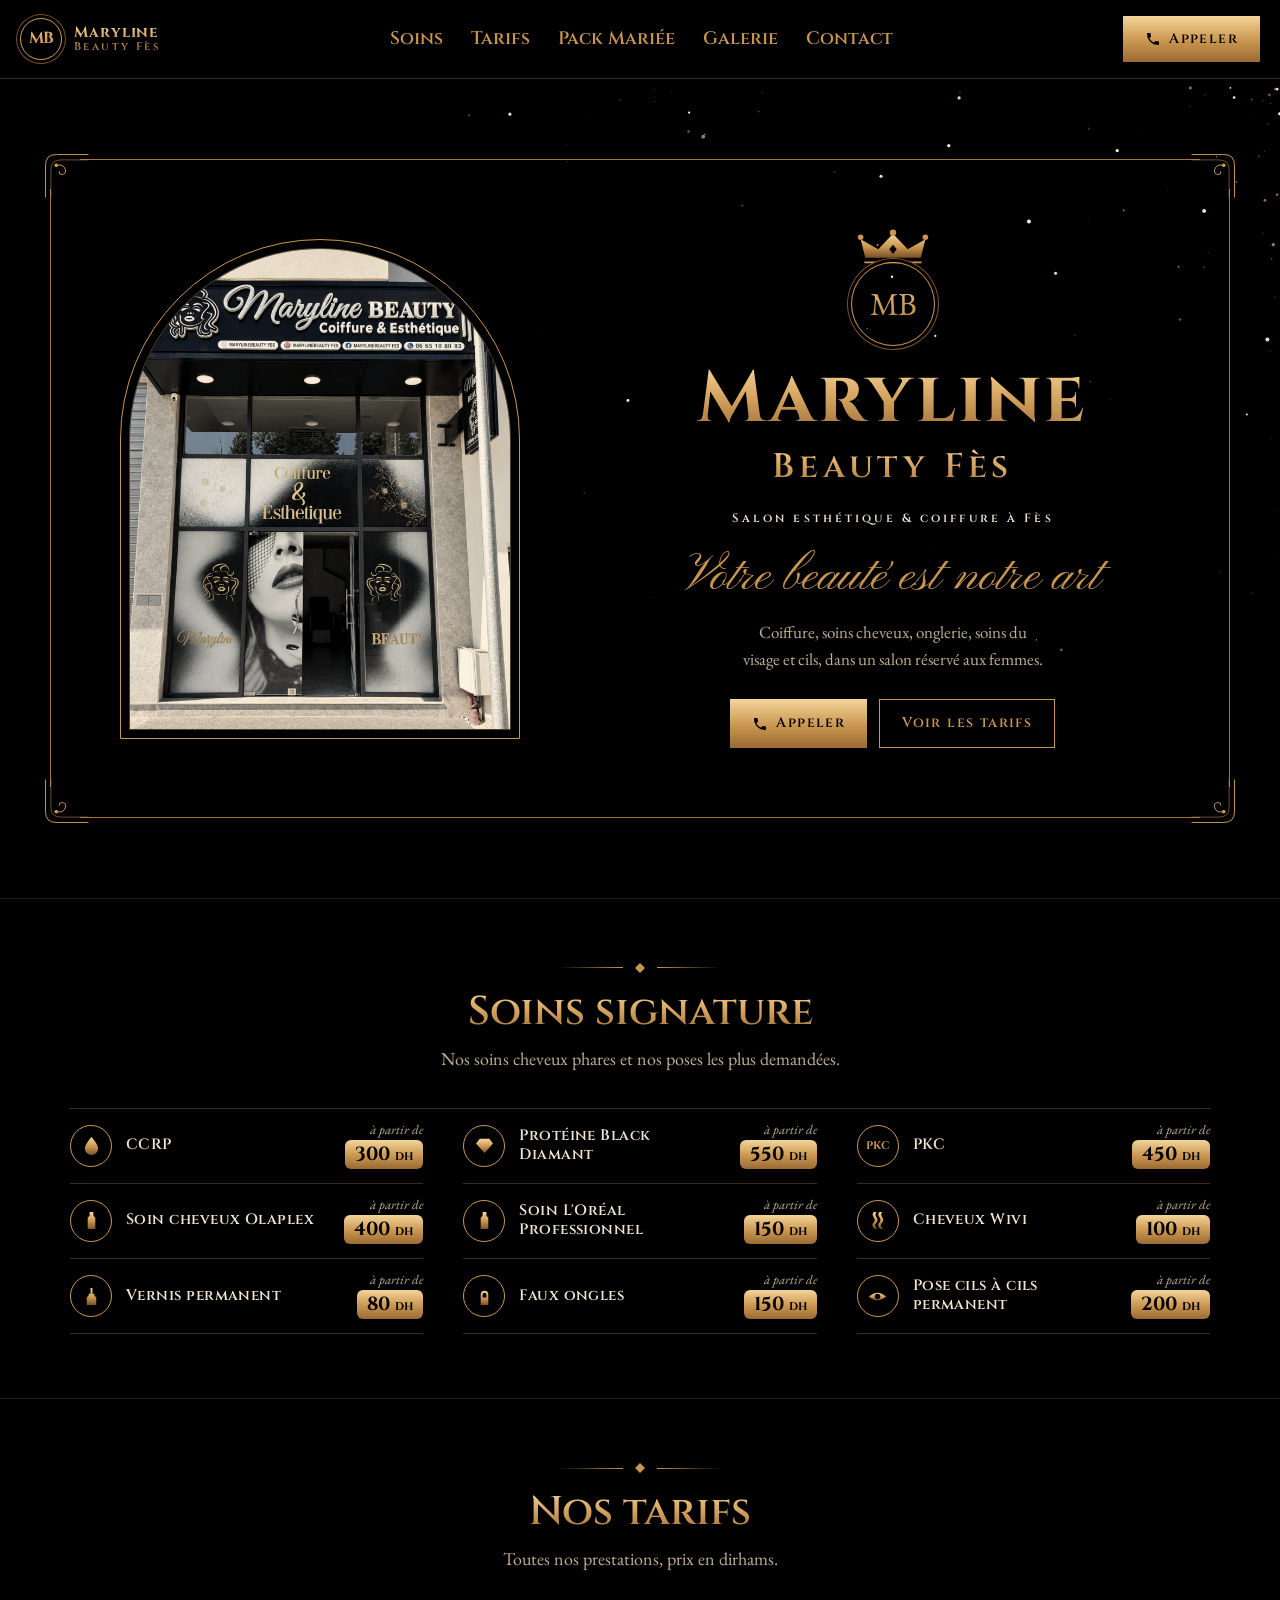
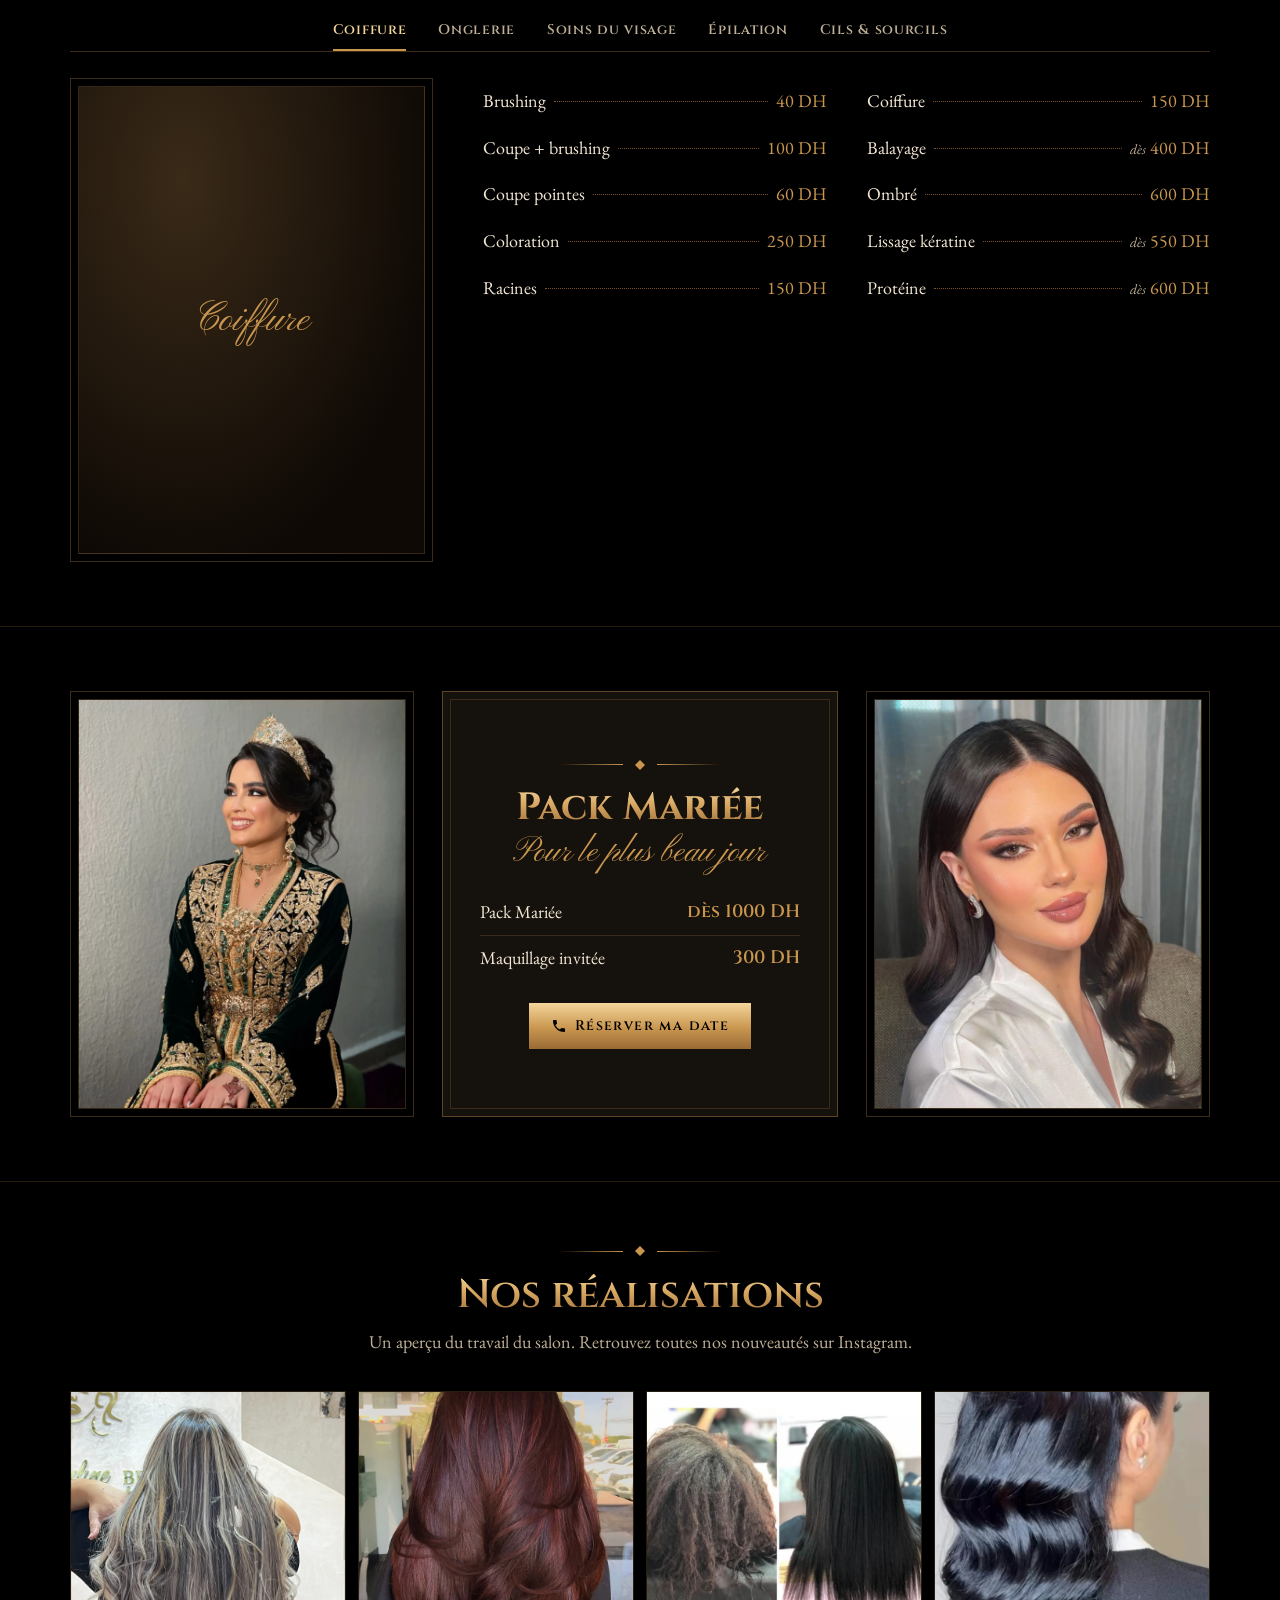
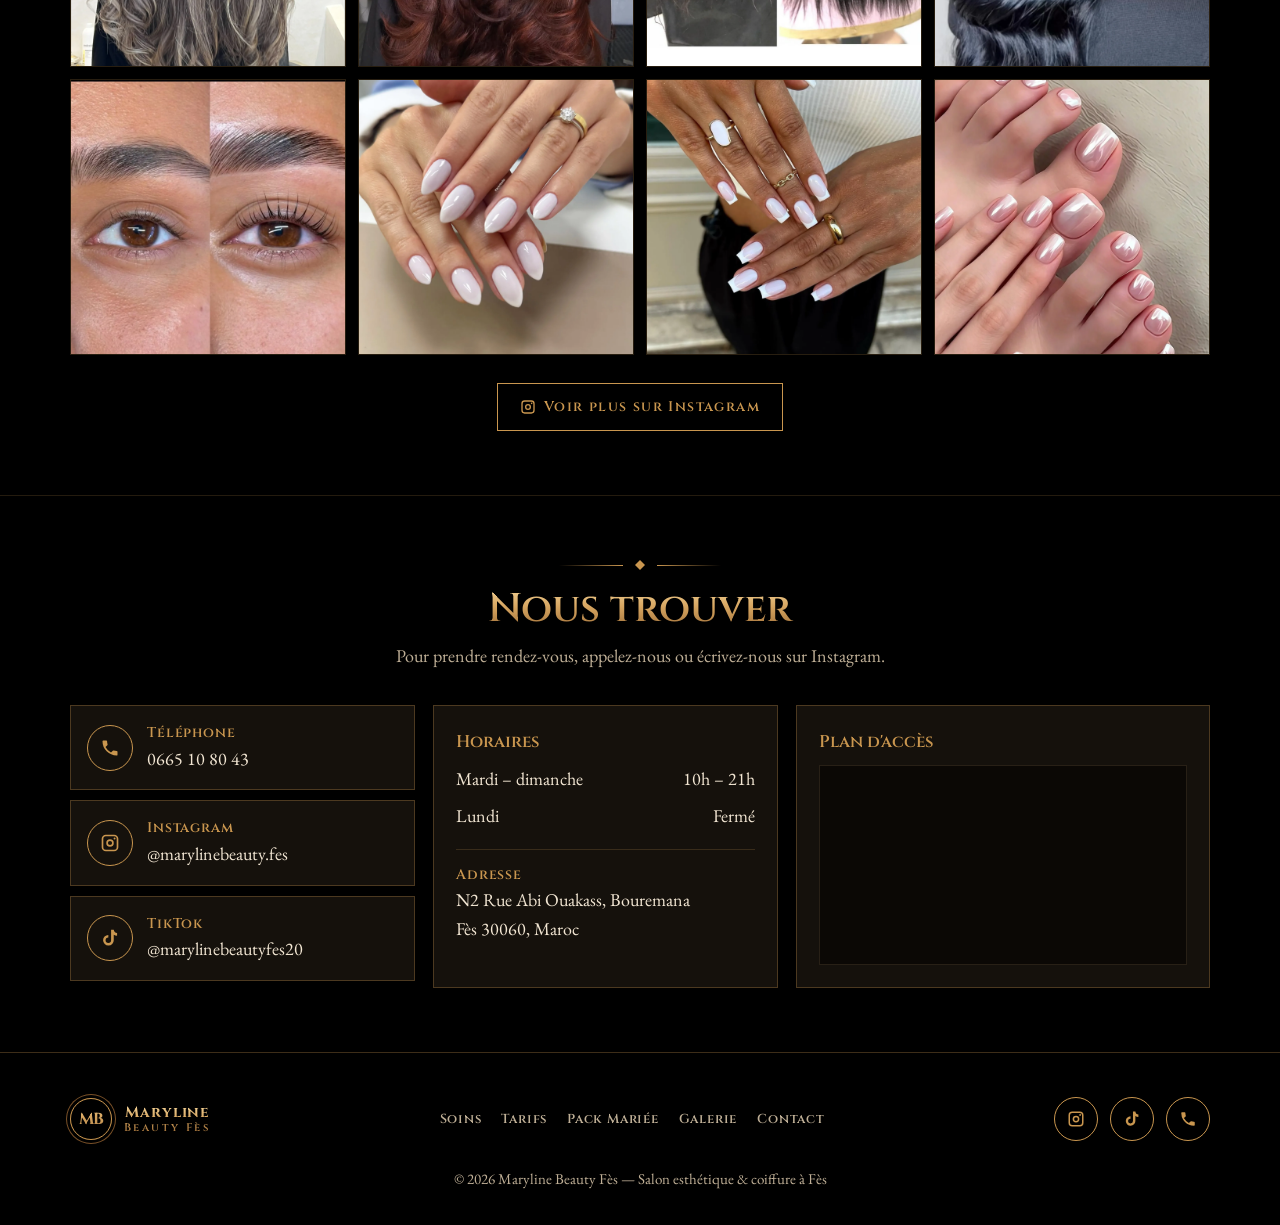
==== commit 809e038c: "Images converties en WebP" ====
--- a/index.html
+++ b/index.html
@@ -326,7 +326,7 @@
             <div class="arch">
               <img
                 class="arch-inner"
-                src="images/salon/interieur-salon-maryline-beauty-fes.png"
+                src="images/salon/interieur-salon-maryline-beauty-fes.webp"
                 alt="Intérieur du salon Maryline Beauty à Fès"
                 width="800"
                 height="1000"
@@ -743,7 +743,7 @@
             <div class="bridal-slider">
               <div class="photo">
                 <img
-                  src="images/mariee/coiffure-mariee-fes.jpg"
+                  src="images/mariee/coiffure-mariee-fes.webp"
                   alt="Coiffure de mariée réalisée au salon Maryline Beauty à Fès"
                   width="800"
                   height="600"
@@ -752,7 +752,7 @@
               </div>
               <div class="photo">
                 <img
-                  src="images/mariee/maquillage-mariee-fes.jpg"
+                  src="images/mariee/maquillage-mariee-fes.webp"
                   alt="Maquillage de mariée réalisé au salon Maryline Beauty à Fès"
                   width="800"
                   height="600"
@@ -808,7 +808,7 @@
           <div class="gallery">
             <figure class="g-item">
               <img
-                src="images/galerie/balayage-blond-miel-fes.jpeg"
+                src="images/galerie/balayage-blond-miel-fes.webp"
                 alt="Balayage blond miel réalisé au salon Maryline Beauty à Fès"
                 width="600"
                 height="600"
@@ -819,7 +819,7 @@
 
             <figure class="g-item">
               <img
-                src="images/galerie/coloration-fes.jpg"
+                src="images/galerie/coloration-fes.webp"
                 alt="Coloration réalisée au salon Maryline Beauty à Fès"
                 width="600"
                 height="600"
@@ -830,7 +830,7 @@
 
             <figure class="g-item">
               <img
-                src="images/galerie/lissage-proteine-fes.jpg"
+                src="images/galerie/lissage-proteine-fes.webp"
                 alt="Lissage protéiné réalisé au salon Maryline Beauty à Fès"
                 width="600"
                 height="600"
@@ -841,7 +841,7 @@
 
             <figure class="g-item">
               <img
-                src="images/galerie/coiffure-soiree-fes.png"
+                src="images/galerie/coiffure-soiree-fes.webp"
                 alt="Coiffure de soirée réalisée au salon Maryline Beauty à Fès"
                 width="600"
                 height="600"
@@ -852,7 +852,7 @@
 
             <figure class="g-item">
               <img
-                src="images/galerie/pose-cils-a-cils-fes.jpg"
+                src="images/galerie/pose-cils-a-cils-fes.webp"
                 alt="Pose de cils à cils réalisée au salon Maryline Beauty à Fès"
                 width="600"
                 height="600"
@@ -863,7 +863,7 @@
 
             <figure class="g-item">
               <img
-                src="images/galerie/pose-gel-ongles-fes.jpg"
+                src="images/galerie/pose-gel-ongles-fes.webp"
                 alt="Pose de gel sur ongles réalisée au salon Maryline Beauty à Fès"
                 width="600"
                 height="600"
@@ -874,7 +874,7 @@
 
             <figure class="g-item">
               <img
-                src="images/galerie/capsules-gel-fes.jpg"
+                src="images/galerie/capsules-gel-fes.webp"
                 alt="Capsules gel réalisées au salon Maryline Beauty à Fès"
                 width="600"
                 height="600"
@@ -885,7 +885,7 @@
 
             <figure class="g-item">
               <img
-                src="images/galerie/pedicure-spa-fes.jpg"
+                src="images/galerie/pedicure-spa-fes.webp"
                 alt="Pédicure spa réalisée au salon Maryline Beauty à Fès"
                 width="600"
                 height="600"
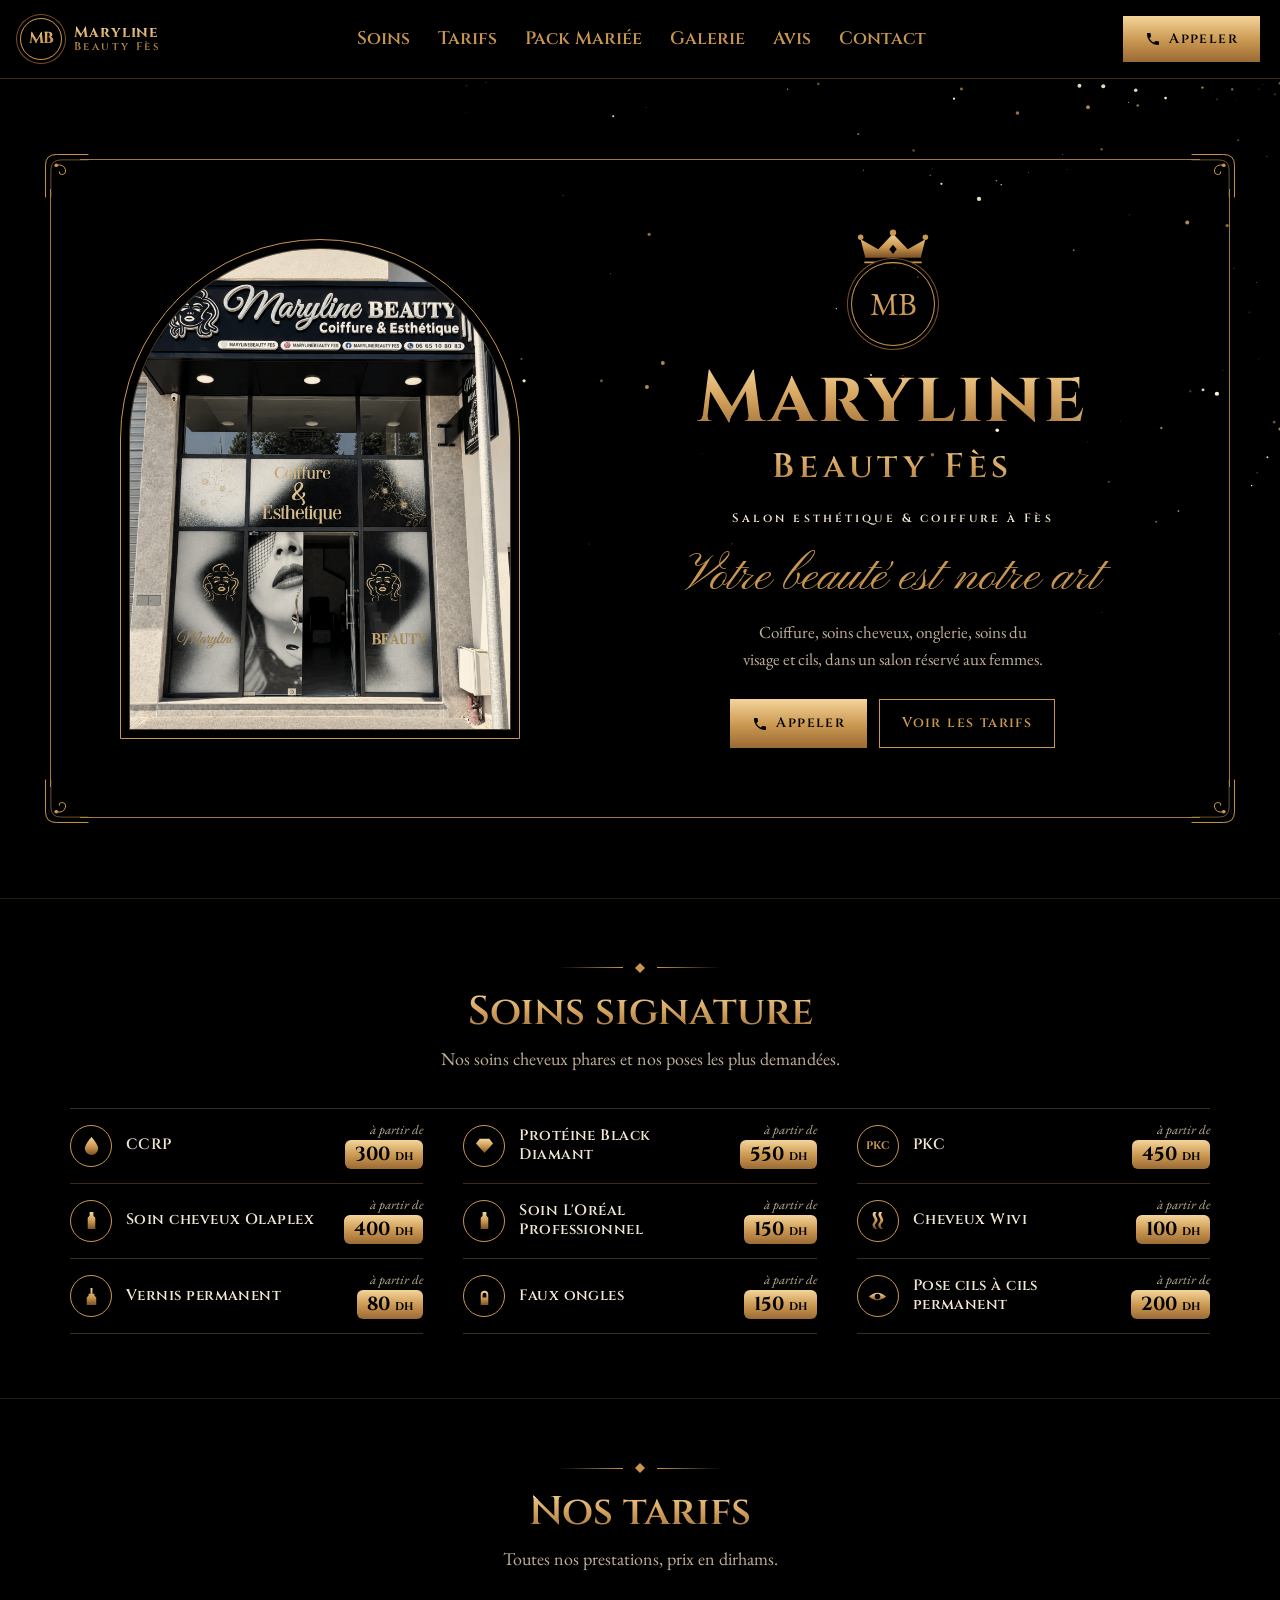
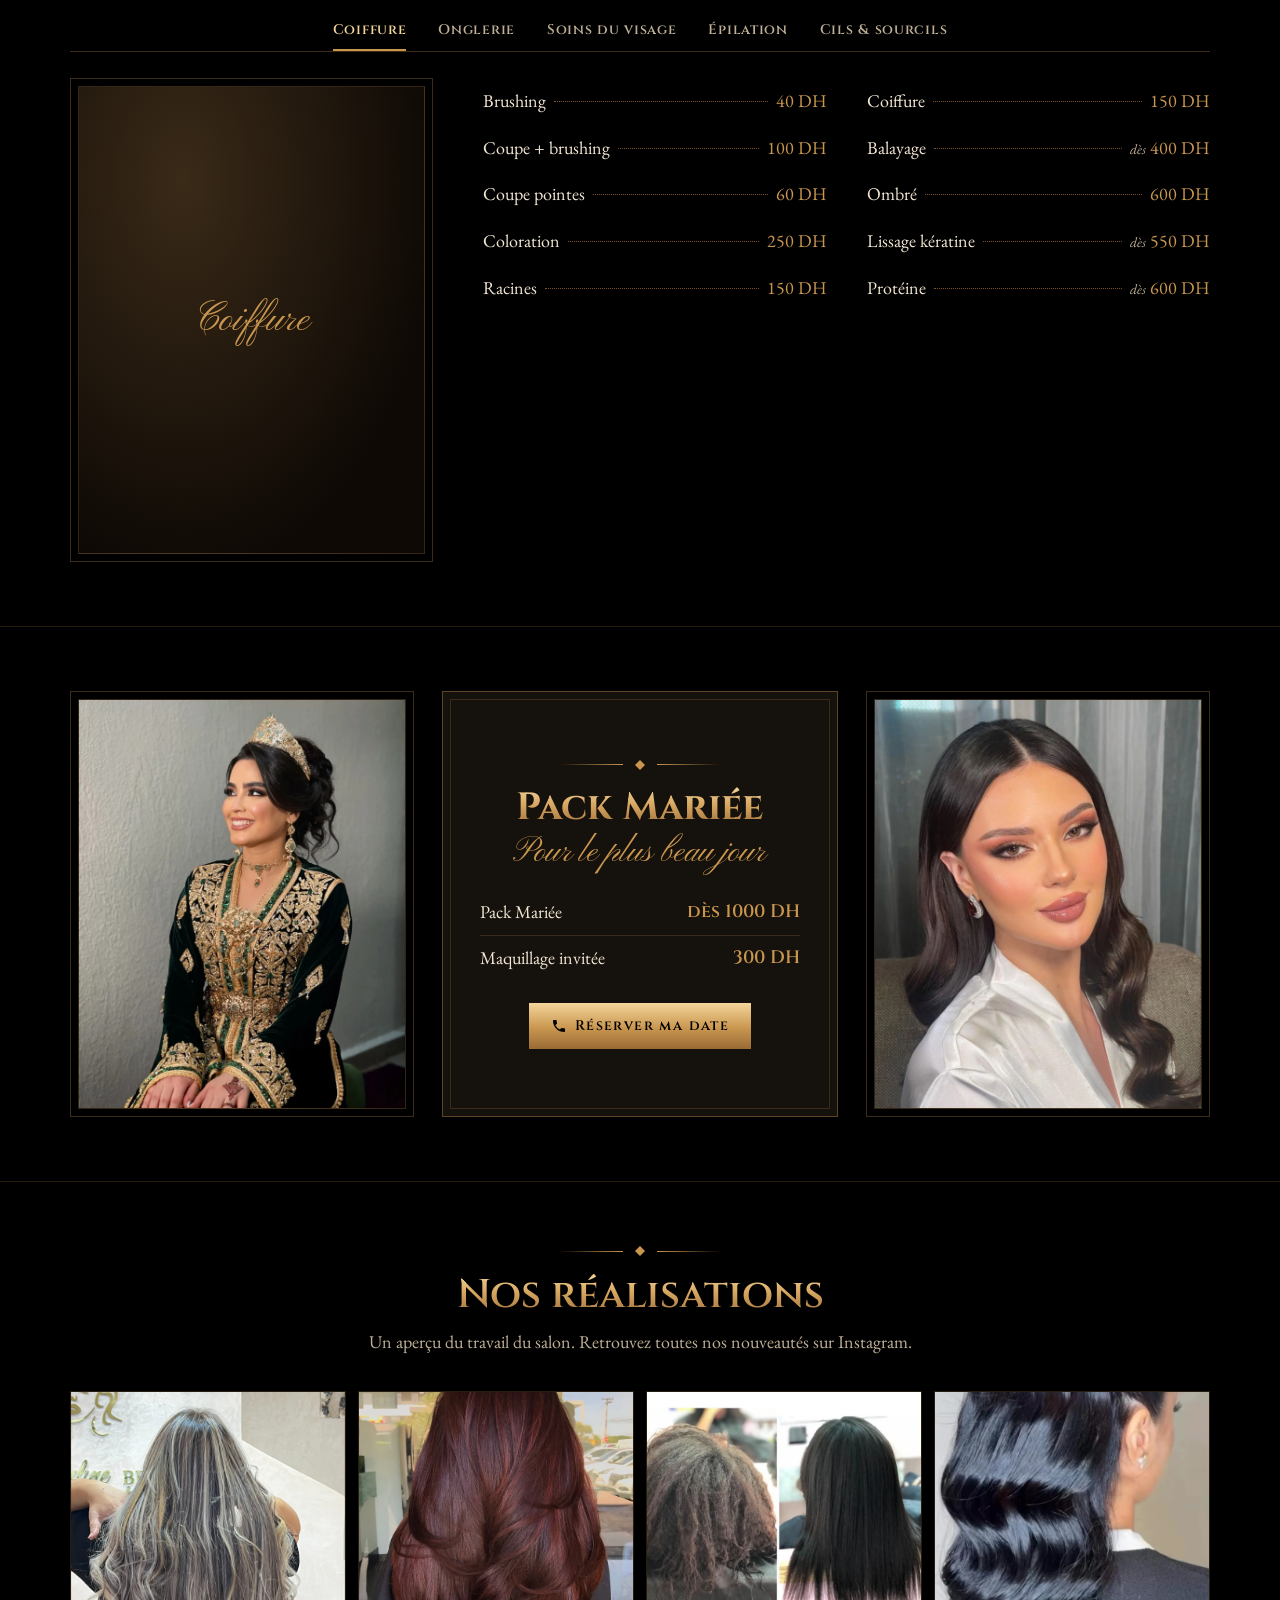
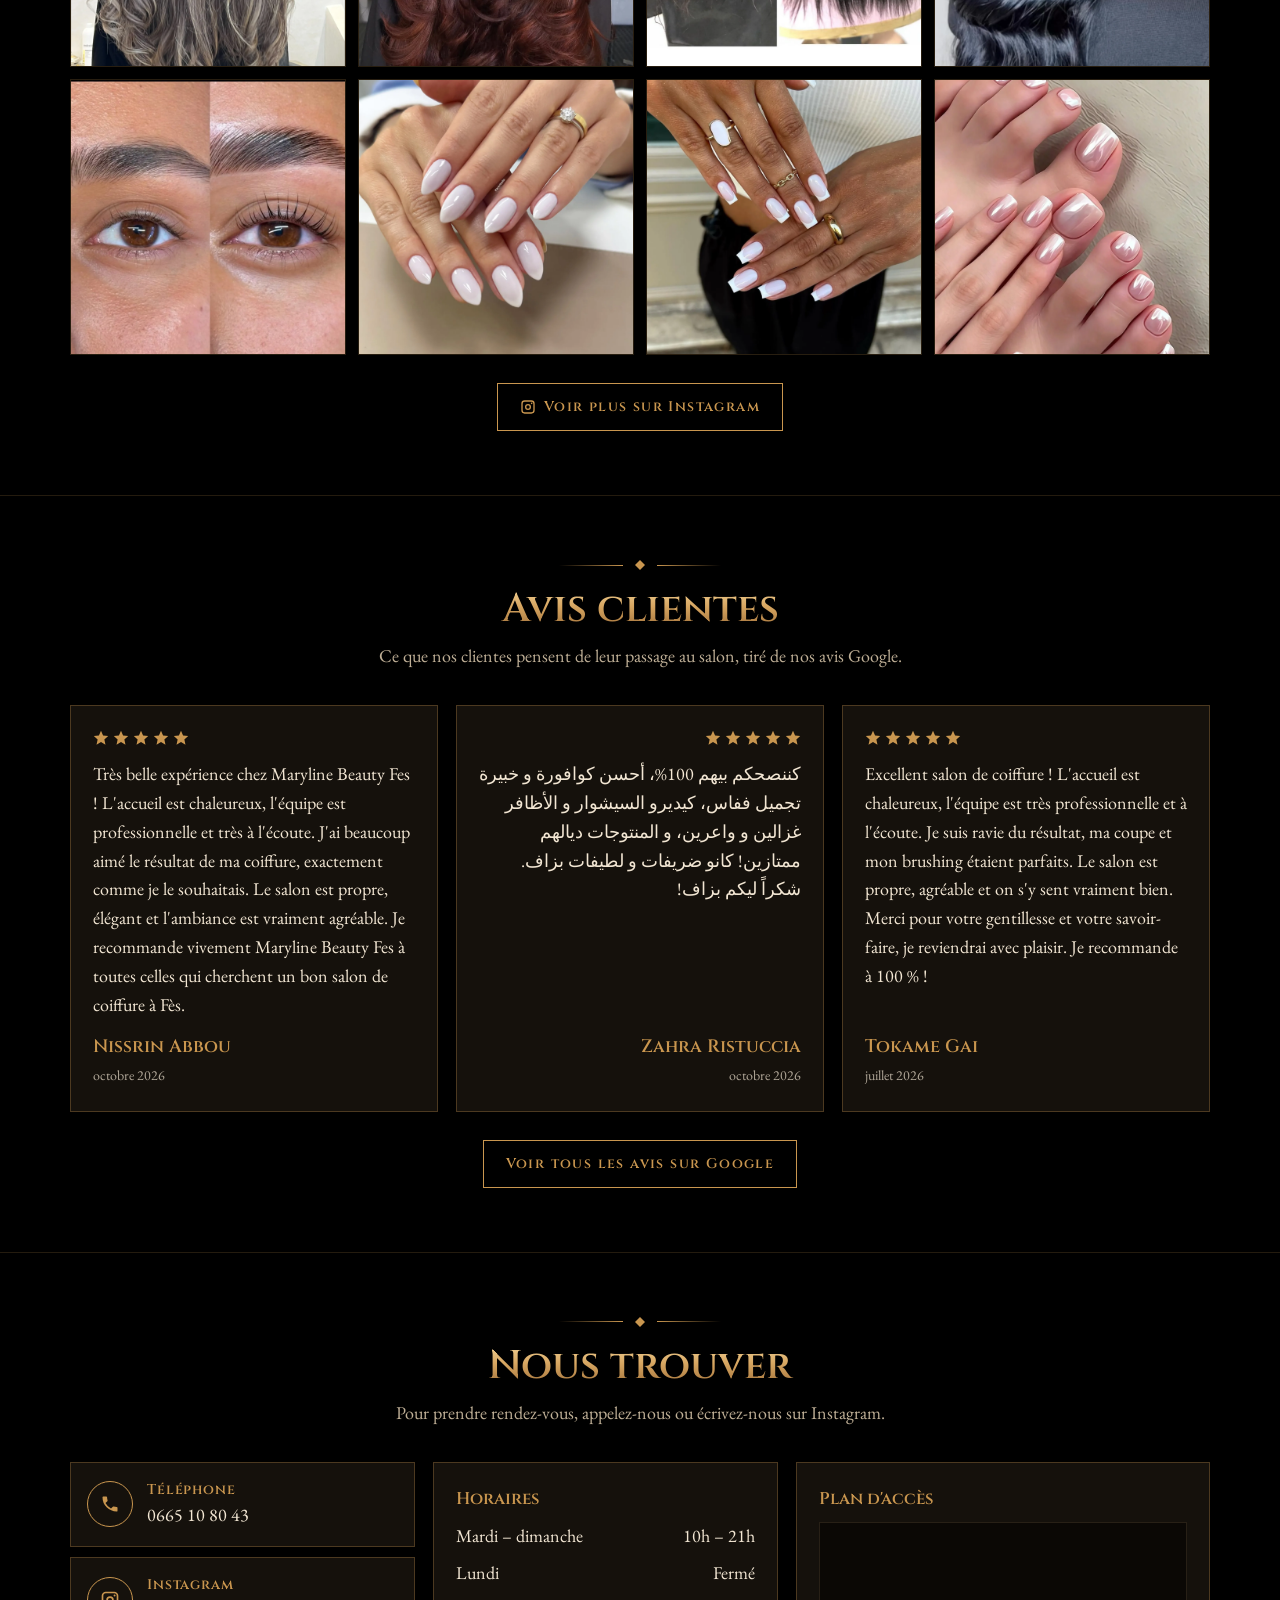
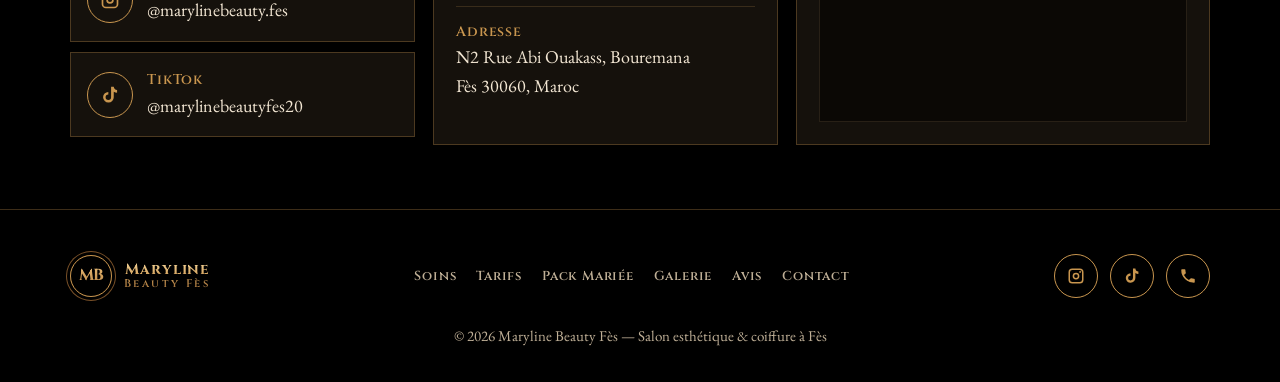
==== commit 2ffb2c39: "Ajout de la section Avis clientes Co-Authored-By: Claude Opus 5.5 <noreply@anthropic.com>" ====
--- a/index.html
+++ b/index.html
@@ -174,6 +174,11 @@
       <symbol id="diamond" viewBox="0 0 12 12">
         <path d="M6 0 L12 6 L6 12 L0 6Z" />
       </symbol>
+      <symbol id="star" viewBox="0 0 20 20">
+        <path
+          d="M10 1 L12.6 7 L19 7.6 L14.2 11.9 L15.6 18.3 L10 15 L4.4 18.3 L5.8 11.9 L1 7.6 L7.4 7Z"
+        />
+      </symbol>
 
       <!-- Icônes des soins -->
       <symbol id="drop" viewBox="0 0 20 20">
@@ -229,6 +234,7 @@
         <a href="#tarifs">Tarifs</a>
         <a href="#mariee">Pack Mariée</a>
         <a href="#galerie">Galerie</a>
+        <a href="#avis">Avis</a>
         <a href="#contact">Contact</a>
       </nav>
 
@@ -258,6 +264,7 @@
         <a href="#tarifs">Tarifs</a>
         <a href="#mariee">Pack Mariée</a>
         <a href="#galerie">Galerie</a>
+        <a href="#avis">Avis</a>
         <a href="#contact">Contact</a>
       </nav>
     </header>
@@ -910,6 +917,98 @@
       </section>
 
       <!-- ==========================================================
+         SECTION AVIS : avis Google des clientes
+         ========================================================== -->
+      <section class="section" id="avis" aria-labelledby="avis-titre">
+        <div class="wrap">
+          <div class="sec-head">
+            <div class="divider" aria-hidden="true">
+              <svg><use href="#diamond" /></svg>
+            </div>
+            <h2 id="avis-titre" class="gold-text">Avis clientes</h2>
+            <p>
+              Ce que nos clientes pensent de leur passage au salon, tiré de nos
+              avis Google.
+            </p>
+          </div>
+
+          <div class="avis-list">
+            <blockquote class="avis">
+              <div class="stars" role="img" aria-label="5 étoiles sur 5">
+                <svg aria-hidden="true"><use href="#star" /></svg>
+                <svg aria-hidden="true"><use href="#star" /></svg>
+                <svg aria-hidden="true"><use href="#star" /></svg>
+                <svg aria-hidden="true"><use href="#star" /></svg>
+                <svg aria-hidden="true"><use href="#star" /></svg>
+              </div>
+              <p>
+                Très belle expérience chez Maryline Beauty Fes ! L'accueil est
+                chaleureux, l'équipe est professionnelle et très à l'écoute.
+                J'ai beaucoup aimé le résultat de ma coiffure, exactement comme
+                je le souhaitais. Le salon est propre, élégant et l'ambiance est
+                vraiment agréable. Je recommande vivement Maryline Beauty Fes à
+                toutes celles qui cherchent un bon salon de coiffure à Fès.
+              </p>
+              <footer>
+                <cite>Nissrin Abbou</cite>
+                <time class="avis-date" datetime="2026-10">octobre 2026</time>
+              </footer>
+            </blockquote>
+
+            <blockquote class="avis" lang="ar" dir="rtl">
+              <div class="stars" role="img" aria-label="5 étoiles sur 5" lang="fr">
+                <svg aria-hidden="true"><use href="#star" /></svg>
+                <svg aria-hidden="true"><use href="#star" /></svg>
+                <svg aria-hidden="true"><use href="#star" /></svg>
+                <svg aria-hidden="true"><use href="#star" /></svg>
+                <svg aria-hidden="true"><use href="#star" /></svg>
+              </div>
+              <p>
+                كننصحكم بيهم 100%، أحسن كوافورة و خبيرة تجميل ففاس، كيديرو السيشوار و الأظافر غزالين و واعرين، و المنتوجات ديالهم ممتازين! كانو ضريفات و لطيفات بزاف. شكراً ليكم بزاف!
+              </p>
+              <footer lang="fr">
+                <cite>Zahra Ristuccia</cite>
+                <time class="avis-date" datetime="2026-10">octobre 2026</time>
+              </footer>
+            </blockquote>
+
+            <blockquote class="avis">
+              <div class="stars" role="img" aria-label="5 étoiles sur 5">
+                <svg aria-hidden="true"><use href="#star" /></svg>
+                <svg aria-hidden="true"><use href="#star" /></svg>
+                <svg aria-hidden="true"><use href="#star" /></svg>
+                <svg aria-hidden="true"><use href="#star" /></svg>
+                <svg aria-hidden="true"><use href="#star" /></svg>
+              </div>
+              <p>
+                Excellent salon de coiffure ! L'accueil est chaleureux, l'équipe
+                est très professionnelle et à l'écoute. Je suis ravie du
+                résultat, ma coupe et mon brushing étaient parfaits. Le salon
+                est propre, agréable et on s'y sent vraiment bien. Merci pour
+                votre gentillesse et votre savoir-faire, je reviendrai avec
+                plaisir. Je recommande à 100 % !
+              </p>
+              <footer>
+                <cite>Tokame Gai</cite>
+                <time class="avis-date" datetime="2026-07">juillet 2026</time>
+              </footer>
+            </blockquote>
+          </div>
+
+          <div class="gallery-cta">
+            <a
+              class="btn-contour"
+              href="https://www.google.com/maps/place/?q=place_id:ChIJsx7qG-eLnw0RDDQif0xUCZU"
+              target="_blank"
+              rel="noopener"
+            >
+              Voir tous les avis sur Google
+            </a>
+          </div>
+        </div>
+      </section>
+
+      <!-- ==========================================================
          SECTION CONTACT : téléphone, réseaux, horaires, adresse
          ========================================================== -->
       <section class="section" id="contact" aria-labelledby="contact-titre">
@@ -1012,6 +1111,7 @@
           <a href="#tarifs">Tarifs</a>
           <a href="#mariee">Pack Mariée</a>
           <a href="#galerie">Galerie</a>
+          <a href="#avis">Avis</a>
           <a href="#contact">Contact</a>
         </nav>
 
--- a/css/style.css
+++ b/css/style.css
@@ -95,7 +95,7 @@
 /* Sécurité : rien ne peut dépasser la largeur de l'écran */
 html,
 body {
-  overflow-x: hidden;
+  overflow-x: clip;
   max-width: 100%;
 }
 
@@ -956,6 +956,64 @@
 }
 
 /* ============================================================
+   8 ter bis. SECTION AVIS CLIENTES
+   ============================================================ */
+
+.avis-list {
+  display: grid;
+  gap: 18px;
+  margin-bottom: 28px;
+}
+
+/* Une carte d'avis */
+.avis {
+  display: flex;
+  flex-direction: column;
+  gap: 14px;
+  margin: 0;
+  padding: 24px 22px;
+  background: #15110c;
+  border: 1px solid rgba(201, 150, 79, 0.3);
+}
+
+/* 5 étoiles dorées */
+.stars {
+  display: flex;
+  gap: 4px;
+}
+
+.stars svg {
+  width: 16px;
+  height: 16px;
+  fill: var(--or);
+}
+
+/* Texte de l'avis : prend la hauteur libre pour aligner les signatures */
+.avis p {
+  flex: 1;
+  margin: 0;
+}
+
+/* Signature : prénom puis date */
+.avis footer {
+  display: flex;
+  flex-direction: column;
+  gap: 2px;
+}
+
+.avis cite {
+  font-family: "Cinzel", "Times New Roman", serif;
+  font-style: normal;
+  font-weight: 600;
+  color: var(--or);
+}
+
+.avis-date {
+  font-size: 14px;
+  opacity: 0.7;
+}
+
+/* ============================================================
    8 quater. SECTION CONTACT
    ============================================================ */
 
@@ -1326,6 +1384,11 @@
   .gallery {
     grid-template-columns: repeat(4, minmax(0, 1fr));
     gap: 12px;
+  }
+
+  /* Avis : 3 colonnes */
+  .avis-list {
+    grid-template-columns: repeat(3, minmax(0, 1fr));
   }
 
   /* Contact : 2 colonnes */
